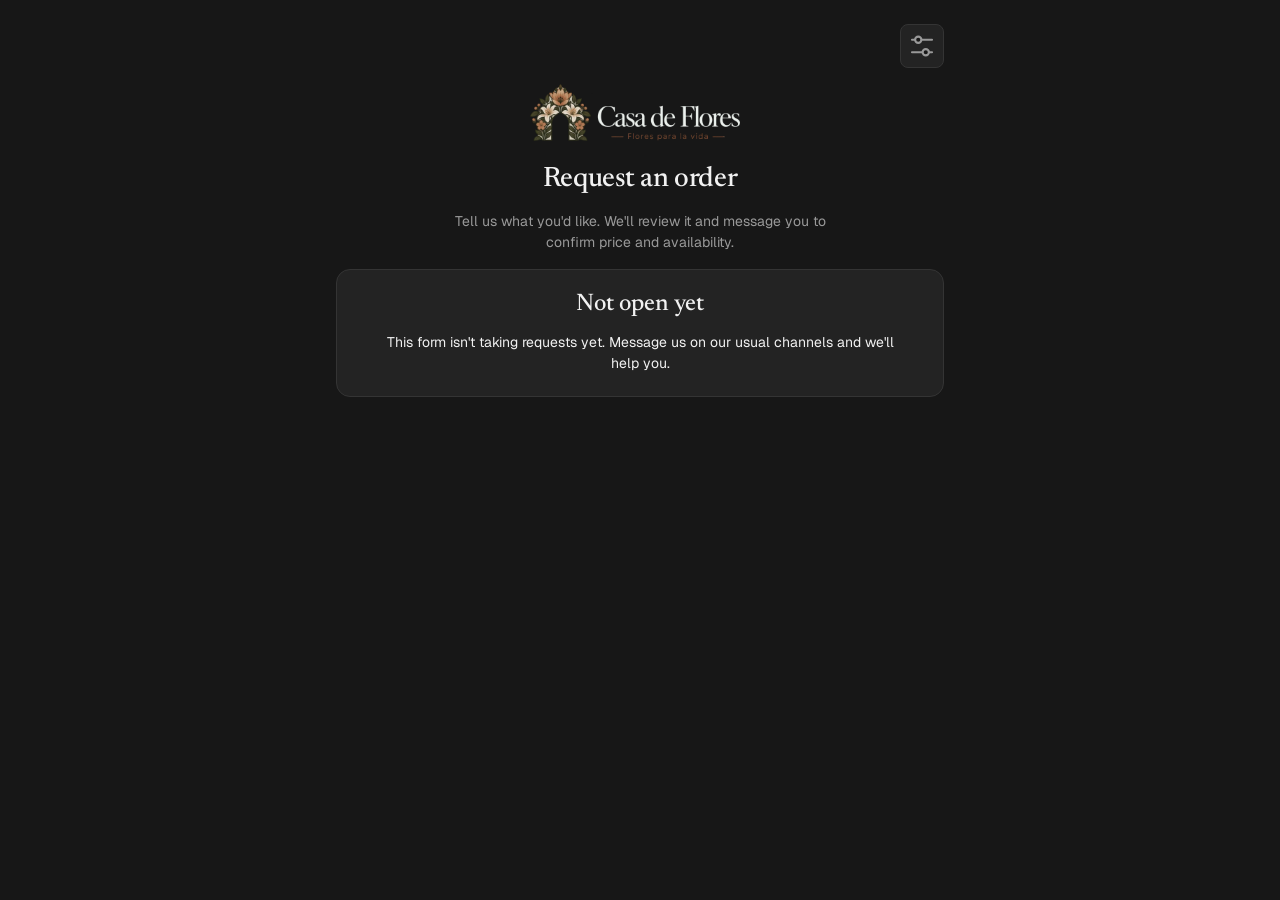
==== pedido.html @ f12b5da8 "Phase 2: public order form with map and photos (built, not published or linked) - pedido.html + js/p" ====
<!doctype html>
<html lang="en" data-default-lang="en" data-motion="full">
<head>
<meta charset="utf-8">
<meta name="viewport" content="width=device-width,initial-scale=1,viewport-fit=cover">
<title data-i18n="poTitle">Order request · Casa de Flores</title>
<meta name="robots" content="noindex">
<meta name="theme-color" content="#171717">
<link rel="preconnect" href="https://fonts.googleapis.com">
<link rel="preconnect" href="https://fonts.gstatic.com" crossorigin>
<link rel="stylesheet" href="https://fonts.googleapis.com/css2?family=Geist:wght@400;500;600&family=Newsreader:opsz,wght@6..72,500&display=swap">
<link rel="stylesheet" href="/styles.css">
<link rel="icon" type="image/png" href="/img/favicon.png">
<link rel="apple-touch-icon" href="/img/emblem.png">
</head>
<body class="tracking-page order-page">
<main class="tracking order-request">
  <div class="settings">
    <button class="iconbtn" type="button" data-settings aria-expanded="false" aria-haspopup="true" data-i18n-aria="settings" aria-label="Settings"><span class="svg-icon" aria-hidden="true"><svg viewBox="0 0 24 24" fill="none" stroke="currentColor" stroke-width="1.7" stroke-linecap="round"><path d="M4 7h16M4 17h16"/><circle cx="9" cy="7" r="2.5" fill="var(--bg)"/><circle cx="15" cy="17" r="2.5" fill="var(--bg)"/></svg></span></button>
    <div class="menu" role="dialog">
      <div class="mrow"><span data-i18n="language">Language</span><div class="seg lang"><button type="button" data-lang="es">ES</button><button type="button" data-lang="en">EN</button></div></div>
      <div class="mrow"><span data-i18n="textSize">Text size</span><div class="seg"><button type="button" data-size="" data-i18n="normal">Normal</button><button type="button" data-size="lg" data-i18n="large">Large</button></div></div>
      <div class="mrow"><span data-i18n="theme">Mode</span><div class="seg"><button type="button" data-theme-set="auto" data-i18n="auto">Auto</button><button type="button" data-theme-set="light" data-i18n="light">Light</button><button type="button" data-theme-set="dark" data-i18n="dark">Dark</button></div></div>
      <div class="mrow"><span data-i18n="motion">Animations</span><div class="seg"><button type="button" data-motion-set="full" data-i18n="motionFull">Full</button><button type="button" data-motion-set="reduced" data-i18n="motionReduced">Reduced</button></div></div>
    </div>
  </div>
  <div class="logo"><img class="on-light" src="/img/logo.webp" alt="Casa de Flores · Flores para la vida" width="900" height="243"><img class="on-dark" src="/img/logo-dark.webp" alt="Casa de Flores · Flores para la vida" width="900" height="243"></div>
  <h1 class="order-h1" data-i18n="poHeading">Request an order</h1>
  <p class="meta center-text" data-i18n="poSub">Tell us what you'd like. We'll review it and message you to confirm price and availability.</p>
  <div id="orderRoot"><p class="note center-text" data-i18n="poLoading">Loading the form…</p></div>
  <noscript><p class="note center-text">This form needs JavaScript. You can also message Casa de Flores directly.</p></noscript>
</main>
<script src="/config.js"></script>
<script src="/i18n.js"></script>
<script src="/js/location-picker.js"></script>
<script src="/js/public-order.js"></script>
</body>
</html>
---- styles.css ----
/* Pedidos · Casa de Flores — una sola hoja para el panel y la página de seguimiento.
   El diseño de la preview (localhost:4323) con lo que añadió la auditoría al final. */
/* Paleta del propietario (Dark Botanical). Única fuente de color: el resto del CSS usa los alias de abajo. */
:root {
  /* Superficies por elevación (escala del propietario) */
  --shopify: #238D61; --instagram: #B34283; --tiktok: #000000; --web: #5D5F66; /* colores de marca de los canales */
  /* Paleta neutra (27 oct): fondo #171717, barra lateral #1C1C1C, superficies #232323, hover #2D2D2D, bordes #343434 */
  --bg-base: #171717;   /* fondo principal */
  --bg-card: #232323;   /* tarjetas y paneles */
  --bg-appbar: #1C1C1C; /* barra lateral y cabecera móvil */
  --bg-menu: #262626;   /* menús */
  --bg-dialog: #262626; /* diálogos y editor */
  --bg-primary: var(--bg-base); --bg-secondary: #1C1C1C; --bg-card-hover: #2D2D2D; --bg-input: #1C1C1C;
  --border-default: #343434; --border-subtle: #282828;
  --text-primary: #F1F1F1; --text-secondary: #999999; --text-muted: #959595; /* tenue: 4,5:1 sobre superficie */
  --accent-primary: #F1F1F1; --accent-hover: #FFFFFF; --accent-background: #2D2D2D; --accent-text: #F1F1F1;
  /* Estados. -solid: el color exacto, para etiquetas y contadores rellenos; -on: texto sobre el relleno;
     el alias sin sufijo es la versión legible como texto/icono sobre el fondo.
     Completado, pendiente e incidencia vienen de la paleta; listo y en reparto se derivan en el mismo tono suave. */
  --state-all-solid: #D9D9D9; --state-all-on: #171717;
  --state-prep-solid: #E6B86A; --state-prep-on: #171717; --state-prep: #E6B86A;
  --state-ready-solid: #8DB7C9; --state-ready-on: #171717; --state-ready: #8DB7C9;
  --state-transit-solid: #A99FE6; --state-transit-on: #171717; --state-transit: #A99FE6;
  --state-done-solid: #65BD91; --state-done-on: #171717; --state-done: #65BD91;
  --state-fail-solid: #E07B7B; --state-fail-on: #1E0E0E; --state-fail: #E07B7B;
  --state-cancel-solid: #8F8F8F; --state-cancel-on: #171717; --state-cancel: #A6A6A6; /* cancelado: neutro, no es una incidencia */
  --state-prep-bg: color-mix(in srgb, #E6B86A 16%, #232323);
  --state-ready-bg: color-mix(in srgb, #8DB7C9 16%, #232323);
  --state-transit-bg: color-mix(in srgb, #A99FE6 16%, #232323);
  --state-done-bg: color-mix(in srgb, #65BD91 16%, #232323);
  --state-fail-bg: color-mix(in srgb, #E07B7B 16%, #232323);
  --state-cancel-bg: color-mix(in srgb, #8F8F8F 14%, #232323);
}
:root {
  --all-solid: var(--state-all-solid); --all-on: var(--state-all-on);
  --prep-solid: var(--state-prep-solid); --prep-on: var(--state-prep-on);
  --ready-solid: var(--state-ready-solid); --ready-on: var(--state-ready-on);
  --transit-solid: var(--state-transit-solid); --transit-on: var(--state-transit-on);
  --done-solid: var(--state-done-solid); --done-on: var(--state-done-on);
  --fail-solid: var(--state-fail-solid); --fail-on: var(--state-fail-on);
  --cancel-solid: var(--state-cancel-solid); --cancel-on: var(--state-cancel-on);
}

/* Alias que usa la interfaz (oscuro por defecto, como pedidos-cdf) */
:root {
  --bg: var(--bg-primary); --surface: var(--bg-card); --surface-hover: var(--bg-card-hover); --sunk: var(--bg-secondary); --input: var(--bg-input);
  --line: var(--border-default); --line-2: var(--border-default); --line-soft: var(--border-subtle);
  --fg: var(--text-primary); --muted: var(--text-secondary); --faint: var(--text-muted);
  --primary: var(--accent-primary); --primary-hover: var(--accent-hover); --on-primary: #171717; --primary-tint: var(--accent-background); --primary-text: var(--accent-primary); --primary-soft-text: var(--accent-text);
  --focus: #D4D4D4;
  --rail-bg: var(--bg-appbar);
  --prep: var(--state-prep); --prep-bg: var(--state-prep-bg);
  --ready: var(--state-ready); --ready-bg: var(--state-ready-bg);
  --transit: var(--state-transit); --transit-bg: var(--state-transit-bg);
  --done: var(--state-done); --done-bg: var(--state-done-bg);
  --fail: var(--state-fail); --fail-bg: var(--state-fail-bg);
  --cancel: var(--state-cancel); --cancel-bg: var(--state-cancel-bg);
  --step-done: var(--state-done);
  --shadow-pop: 0 12px 32px rgb(0 0 0 / .5), 0 1px 3px rgb(0 0 0 / .4);
  --r-ctl: 8px; --r-card: 12px; --r-lg: 14px;
  --dur-press: 140ms; --dur-fast: 240ms; --dur-base: 320ms; --dur-slow: 440ms;
  --ease-out: cubic-bezier(.25,.8,.35,1); --ease-soft: cubic-bezier(.45,0,.25,1); --ease-in: cubic-bezier(.4,0,1,1); --ease-std: cubic-bezier(.2,0,0,1);
  --serif: "Newsreader", Georgia, serif;
  --sans: "Geist", "Segoe UI", system-ui, sans-serif;
  color-scheme: dark;
}
/* Claro (preferencia del usuario): la misma paleta neutra sobre blanco */
:root[data-theme="light"] {
  --bg: #F7F7F6; --surface: #FFFFFF; --surface-hover: #F1F1F0; --sunk: #EFEFEE; --input: #FFFFFF; --rail-bg: #F0F0EF;
  --line: #E2E2E0; --line-2: #D6D6D4; --line-soft: #EBEBEA;
  --fg: #171717; --muted: #5C5C5C; --faint: #686868;
  --primary: #171717; --primary-hover: #000000; --on-primary: #FFFFFF; --primary-tint: #EBEBEA; --primary-text: #171717; --primary-soft-text: #262626; --focus: #171717;
  --prep: #8A5A14; --prep-bg: #F8EDD8; --ready: #2C6B4A; --ready-bg: #E1F0E7; --transit: #3B5E8C; --transit-bg: #E5EDF7;
  --done: #59625B; --done-bg: #ECEFEC; --fail: #A8433A; --fail-bg: #F9E4E1; --cancel: #626262; --cancel-bg: #EDEDEB; --cancel-solid: #6E6E6E; --cancel-on: #FFFFFF; --step-done: #2E7D57;
  --shadow-pop: 0 12px 32px rgb(0 0 0 / .12), 0 1px 3px rgb(0 0 0 / .06);
  color-scheme: light;
}
@media (prefers-color-scheme: light) {
  :root:not([data-theme]) {
    --bg: #F7F7F6; --surface: #FFFFFF; --surface-hover: #F1F1F0; --sunk: #EFEFEE; --input: #FFFFFF; --rail-bg: #F0F0EF;
    --line: #E2E2E0; --line-2: #D6D6D4; --line-soft: #EBEBEA;
    --fg: #171717; --muted: #5C5C5C; --faint: #686868;
    --primary: #171717; --primary-hover: #000000; --on-primary: #FFFFFF; --primary-tint: #EBEBEA; --primary-text: #171717; --primary-soft-text: #262626; --focus: #171717;
    --prep: #8A5A14; --prep-bg: #F8EDD8; --ready: #2C6B4A; --ready-bg: #E1F0E7; --transit: #3B5E8C; --transit-bg: #E5EDF7;
    --done: #59625B; --done-bg: #ECEFEC; --fail: #A8433A; --fail-bg: #F9E4E1; --cancel: #626262; --cancel-bg: #EDEDEB; --cancel-solid: #6E6E6E; --cancel-on: #FFFFFF; --step-done: #2E7D57;
    color-scheme: light;
  }
}
:root[data-size="lg"] { font-size: 18px; }

* { box-sizing: border-box; }
[hidden] { display: none !important; }
html { -webkit-text-size-adjust: 100%; }
body { margin: 0; background: var(--bg); color: var(--fg); font: 400 .875rem/1.5 var(--sans); -webkit-font-smoothing: antialiased; transition: background-color var(--dur-base), color var(--dur-base); }
button, input, select, textarea { font: inherit; color: inherit; }
button { cursor: pointer; }
img { display: block; max-width: 100%; }
.sr-only { position: absolute; width: 1px; height: 1px; overflow: hidden; clip: rect(0 0 0 0); white-space: nowrap; }
:focus-visible { outline: 3px solid var(--focus); outline-offset: 2px; border-radius: 6px; transition: outline-offset var(--dur-fast) var(--ease-out); }
.num { font-variant-numeric: tabular-nums; }
svg.i { width: 18px; height: 18px; flex: none; fill: none; stroke: currentColor; stroke-width: 1.7; stroke-linecap: round; stroke-linejoin: round; }

/* ---------- Barra de progreso superior ---------- */
.topbar-progress { position: fixed; left: 0; right: 0; top: 0; height: 2px; z-index: 90; overflow: hidden; opacity: 0; transition: opacity var(--dur-base); pointer-events: none; }
.topbar-progress.on { opacity: 1; }
.topbar-progress::before { content: ""; position: absolute; inset: 0; width: 40%; background: var(--primary); transform: translateX(-100%); }
/* Only loops while something is loading: an invisible infinite animation still costs frames and battery */
.topbar-progress.on::before { animation: indet 1.1s var(--ease-std) infinite; }
@keyframes indet { from { transform: translateX(-100%); } to { transform: translateX(260%); } }

/* ---------- Cabecera ---------- */
.app-header { position: sticky; top: 0px; z-index: 40; display: grid; grid-template-columns: 1fr auto 1fr; align-items: center; gap: 16px; height: 64px; padding: 0 24px; background: color-mix(in srgb, var(--bg) 88%, transparent); backdrop-filter: blur(10px); border-bottom: 1px solid var(--line); }
.brand { display: flex; align-items: center; gap: 12px; min-width: 0; }
.brand img { width: 38px; height: 38px; border-radius: 50%; }
.brand h1 { margin: 0; font: 500 1.45rem/1.1 var(--serif); letter-spacing: -.01em; }
.brand small { display: block; color: var(--muted); font-size: 0.75rem; }
.tabs { position: relative; display: flex; gap: 4px; height: 64px; }
.tabs button { position: relative; border: 0; background: none; padding: 0 16px; min-height: 44px; color: var(--muted); font-weight: 500; transition: color var(--dur-fast); }
.tabs button:hover { color: var(--fg); }
.tabs button[aria-selected="true"] { color: var(--primary-text); }
.tab-ink { position: absolute; bottom: -1px; left: 0; height: 2px; background: var(--primary); border-radius: 2px; transition: transform var(--dur-base) var(--ease-out), width var(--dur-base) var(--ease-out); }
.hright { display: flex; justify-content: flex-end; align-items: center; gap: 8px; }
.avatar { display: grid; place-items: center; width: 38px; height: 38px; border-radius: 50%; background: var(--primary); color: var(--on-primary); font-weight: 600; }

/* ---------- Botones ---------- */
.btn { position: relative; display: inline-flex; align-items: center; justify-content: center; gap: 8px; min-height: 44px; padding: 0 16px; border: 1px solid var(--line-2); border-radius: var(--r-ctl); background: var(--surface); font-weight: 500; white-space: nowrap; transition: background-color var(--dur-fast), border-color var(--dur-fast), color var(--dur-fast), transform var(--dur-press) var(--ease-std), box-shadow var(--dur-fast); -webkit-tap-highlight-color: transparent; user-select: none; }
.btn:hover { background: var(--sunk); }
.btn:active { transform: scale(.97); }
.btn.primary { background: var(--primary); border-color: var(--primary-text); color: var(--on-primary); }
.btn.primary:hover { background: var(--primary-hover); border-color: var(--primary-hover); }
.btn.ghost { border-color: transparent; background: transparent; }
.btn.ghost:hover { background: var(--sunk); }
.btn.danger { color: var(--fail); border-color: color-mix(in srgb, var(--fail) 35%, transparent); background: transparent; }
.btn.danger:hover { background: var(--fail-bg); }
.btn.block { width: 100%; min-height: 48px; }
.btn.icon { width: 44px; padding: 0; }
.btn[disabled] { opacity: .6; pointer-events: none; }
.btn .lbl, .btn .spin, .btn .ok { transition: opacity var(--dur-fast), transform var(--dur-fast) var(--ease-out); }
.btn .spin, .btn .ok { position: absolute; opacity: 0; transform: scale(.6); }
.btn.is-loading .lbl, .btn.is-done .lbl { opacity: 0; }
.btn.is-loading .spin { opacity: 1; transform: none; }
.btn.is-done .ok { opacity: 1; transform: none; }
.spin { width: 16px; height: 16px; border: 2px solid currentColor; border-right-color: transparent; border-radius: 50%; animation: rot .7s linear infinite; }
@keyframes rot { to { transform: rotate(360deg); } }

/* ---------- Campos ---------- */
.field { display: grid; gap: 6px; }
.field > span { font-size: 0.78125rem; font-weight: 550; color: var(--muted); }
.input, .field input, .field select, .field textarea { width: 100%; min-height: 44px; padding: 10px 12px; border: 1px solid var(--line-2); border-radius: var(--r-ctl); background: var(--surface); transition: border-color var(--dur-fast), box-shadow var(--dur-fast); }
.field textarea { min-height: 84px; resize: vertical; }
.input:focus, .field input:focus, .field select:focus, .field textarea:focus { outline: none; border-color: var(--primary-text); box-shadow: 0 0 0 3px color-mix(in srgb, var(--primary) 18%, transparent); }
.field.invalid input { border-color: var(--fail); animation: nudge 160ms var(--ease-std); }
@keyframes nudge { 25% { transform: translateX(-2px); } 75% { transform: translateX(2px); } }
.err { color: var(--fail); font-size: 0.8125rem; min-height: 0; }

/* ---------- Layout de vistas ---------- */
.view { animation: view-in var(--dur-slow) var(--ease-out) both; }
.view.leaving { animation: view-out calc(var(--dur-base) * .75) var(--ease-in) both; }
@keyframes view-in { from { opacity: 0; transform: translateY(8px); } }
@keyframes view-out { to { opacity: 0; transform: translateY(-4px); } }
.page { max-width: 1440px; margin: 0 auto; padding: 24px; }
.grid { display: grid; grid-template-columns: 320px minmax(0,1fr); gap: 24px; align-items: start; }
.panel { background: var(--surface); border: 1px solid var(--line); border-radius: var(--r-lg); padding: 20px; }
.sidebar { position: sticky; top: calc(0px + 24px); display: grid; gap: 18px; }

/* ---------- Calendario ---------- */
.cal-head { display: flex; align-items: center; justify-content: space-between; }
.cal-head h2 { margin: 0; font: 500 1.3rem var(--serif); }
.cal-wrap { overflow: hidden; }
.cal { display: grid; grid-template-columns: repeat(7,1fr); gap: 2px; text-align: center; }
.cal.slide-l { animation: cal-l var(--dur-base) var(--ease-out); }
.cal.slide-r { animation: cal-r var(--dur-base) var(--ease-out); }
@keyframes cal-l { from { opacity: 0; transform: translateX(12px); } }
@keyframes cal-r { from { opacity: 0; transform: translateX(-12px); } }
.cal .dow { font-size: 0.71875rem; color: var(--faint); padding: 6px 0; font-weight: 550; }
.cal button { position: relative; height: 42px; border: 0; border-radius: 50%; background: none; font-variant-numeric: tabular-nums; transition: background-color var(--dur-fast), color var(--dur-fast), transform var(--dur-press); }
.cal button:hover { background: var(--sunk); }
.cal button:active { transform: scale(.92); }
.cal button.out { color: var(--faint); }
.cal button.today { box-shadow: inset 0 0 0 1.5px var(--primary-text); color: var(--primary-text); }
.cal button.sel { background: var(--primary); color: var(--on-primary); }
.cal button .dot { position: absolute; left: 50%; bottom: 5px; width: 4px; height: 4px; margin-left: -2px; border-radius: 50%; background: currentColor; opacity: .55; }
.cal-foot { display: grid; grid-template-columns: auto 1fr; gap: 8px; }

/* ---------- Filtros ---------- */
.filters h3 { margin: 0 0 6px; font-size: 0.71875rem; letter-spacing: .08em; text-transform: uppercase; color: var(--faint); font-weight: 600; }
.filter { display: grid; grid-template-columns: 22px 1fr auto; align-items: center; gap: 10px; width: 100%; min-height: 44px; padding: 0 10px; border: 0; border-radius: var(--r-ctl); background: none; text-align: left; transition: background-color var(--dur-fast), color var(--dur-fast); }
.filter:hover { background: var(--sunk); }
.filter[aria-pressed="true"] { background: var(--primary-tint); color: var(--primary-text); font-weight: 550; }
.count { min-width: 26px; padding: 1px 8px; border-radius: 99px; font-size: 0.75rem; font-weight: 600; text-align: center; background: var(--sunk); color: var(--muted); transition: background-color var(--dur-base), color var(--dur-base); }
.count.bump { animation: bump var(--dur-base) var(--ease-out); }
@keyframes bump { 50% { transform: scale(1.18); } }

/* ---------- Toolbar y resumen ---------- */
.tools { display: grid; grid-template-columns: 1fr 220px; gap: 12px; }
.search { position: relative; display: block; }
.search svg { position: absolute; left: 14px; top: 50%; transform: translateY(-50%); color: var(--faint); }
.search input { padding-left: 42px; min-height: 50px; border-radius: 10px; }
.tools select { min-height: 50px; border-radius: 10px; }
.summary { display: grid; grid-template-columns: repeat(5,1fr); gap: 12px; margin-top: 16px; }
.stat { display: flex; justify-content: space-between; align-items: center; padding: 14px 16px; background: var(--surface); border: 1px solid var(--line); border-radius: var(--r-card); }
.stat small { display: block; color: var(--muted); font-size: 0.78125rem; }
.stat b { font-size: 1.6rem; font-weight: 600; letter-spacing: -.02em; font-variant-numeric: tabular-nums; display: inline-block; }
.stat b.tick { animation: tick var(--dur-base) var(--ease-out); }
@keyframes tick { from { opacity: 0; transform: translateY(6px); } }
.stat .ic { display: grid; place-items: center; width: 38px; height: 38px; border-radius: 50%; }
.day-head { display: flex; justify-content: space-between; align-items: end; gap: 16px; margin: 28px 0 16px; }
.day-head h2 { margin: 0; font: 500 2.1rem/1.1 var(--serif); letter-spacing: -.015em; }
.day-head p { margin: 4px 0 0; color: var(--muted); font-size: 0.8125rem; }

/* ---------- Segmentado con píldora deslizante ---------- */
.seg { position: relative; display: inline-flex; padding: 3px; border-radius: 10px; background: var(--sunk); }
.seg .pill { position: absolute; top: 3px; bottom: 3px; left: 0; border-radius: 8px; background: var(--surface); box-shadow: 0 1px 3px rgb(0 0 0 / .08); transition: transform var(--dur-base) var(--ease-out), width var(--dur-base) var(--ease-out); }
.seg button { position: relative; z-index: 1; display: inline-flex; gap: 6px; align-items: center; border: 0; background: none; min-height: 38px; padding: 0 14px; border-radius: 8px; color: var(--muted); font-weight: 500; transition: color var(--dur-fast); }
.seg button[aria-pressed="true"] { color: var(--fg); }

/* ---------- Línea temporal ---------- */
.list { position: relative; display: grid; gap: 14px; }
.entry { display: grid; grid-template-columns: 74px minmax(0,1fr); gap: 16px; }
.when { position: relative; padding-top: 18px; font-size: 0.8125rem; font-weight: 600; color: var(--muted); font-variant-numeric: tabular-nums; }
.when::before { content: ""; position: absolute; left: 0; top: 24px; width: 9px; height: 9px; border-radius: 50%; background: var(--c, var(--faint)); box-shadow: 0 0 0 4px color-mix(in srgb, var(--c, var(--faint)) 18%, transparent); transition: background-color var(--dur-base); }
.when span { padding-left: 18px; }
.list.timeline::before { content: ""; position: absolute; left: 4px; top: 28px; bottom: 28px; width: 1px; background: var(--line-2); }
.order { --c: var(--prep); --cb: var(--prep-bg); background: var(--surface); border: 1px solid var(--line); border-radius: var(--r-card); padding: 16px 18px; transition: border-color var(--dur-base), box-shadow var(--dur-base), opacity var(--dur-base); }
.order:hover { border-color: var(--line-2); }
.order.k-ready { --c: var(--ready); --cb: var(--ready-bg); }
.order.k-transit { --c: var(--transit); --cb: var(--transit-bg); }
.order.k-done { --c: var(--done); --cb: var(--done-bg); }
.order.k-fail { --c: var(--fail); --cb: var(--fail-bg); border-color: color-mix(in srgb, var(--fail) 30%, var(--line)); }
.order.k-done .o-top { opacity: .78; }
.o-top { display: grid; grid-template-columns: 64px minmax(0,1fr) auto; gap: 14px; align-items: start; transition: opacity var(--dur-base); }
.thumb { width: 64px; height: 72px; border-radius: 8px; overflow: hidden; background: var(--sunk); display: grid; place-items: center; border: 1px solid var(--line); }
.thumb img { width: 34px; height: 34px; opacity: .55; filter: grayscale(.3); }
.thumb.photo { background: linear-gradient(140deg, var(--g1), var(--g2)); }
.thumb.photo img { display: none; }
.o-meta { display: flex; flex-wrap: wrap; align-items: center; gap: 8px; font-size: 0.78125rem; color: var(--muted); }
.o-meta .no { font-weight: 650; color: var(--fg); font-size: 0.875rem; font-variant-numeric: tabular-nums; }
.chan { display: inline-flex; align-items: center; gap: 6px; padding: 2px 8px 2px 3px; border-radius: 99px; background: var(--sunk); color: var(--fg); font-weight: 550; font-size: 0.75rem; }
.chan i { display: grid; place-items: center; width: 18px; height: 18px; border-radius: 5px; background: var(--cc); }
.chan i img { width: 11px; height: 11px; filter: brightness(0) invert(1); }
.chan i svg { width: 12px; height: 12px; color: #fff; }
.o-name { margin: 4px 0 2px; font-size: 1.05rem; font-weight: 600; letter-spacing: -.01em; cursor: pointer; }
.o-name:hover { color: var(--primary-text); }
.o-sub { display: flex; flex-wrap: wrap; gap: 4px 14px; color: var(--muted); font-size: 0.8125rem; }
.o-sub span { display: inline-flex; gap: 5px; align-items: center; }
.o-sub svg.i { width: 14px; height: 14px; }
.o-card { margin-top: 6px; font: italic .875rem/1.4 var(--serif); color: var(--muted); }
.badge { display: inline-flex; align-items: center; gap: 6px; padding: 5px 10px 5px 8px; border-radius: 99px; background: var(--cb); color: var(--c); font-weight: 600; font-size: 0.78125rem; white-space: nowrap; transition: background-color var(--dur-base), color var(--dur-base); }
.badge svg.i { width: 15px; height: 15px; }
.badge-sel { position: relative; }
.badge-sel select { position: absolute; inset: 0; opacity: 0; cursor: pointer; }
.o-bottom { display: flex; justify-content: space-between; align-items: center; gap: 12px; margin-top: 14px; padding-top: 12px; border-top: 1px solid var(--line); }
.compact .o-bottom, .compact .o-card { display: none; }
.compact .thumb { width: 44px; height: 50px; }
.compact .o-top { grid-template-columns: 44px minmax(0,1fr) auto; }
.compact .order { padding: 10px 14px; }
.compact .when { padding-top: 12px; }
.compact .when::before { top: 18px; }

/* Progreso de 4 pasos */
.steps { display: flex; align-items: center; gap: 0; }
.step { display: inline-flex; align-items: center; gap: 6px; min-height: 36px; padding: 0 8px; border: 0; background: none; border-radius: 99px; color: var(--faint); font-size: 0.78125rem; font-weight: 500; transition: color var(--dur-base), background-color var(--dur-base); }
.step:hover:not([disabled]) { background: var(--sunk); }
.step .t { white-space: nowrap; }
.step .node { position: relative; width: 14px; height: 14px; border-radius: 50%; border: 1.5px solid currentColor; transition: background-color var(--dur-base), border-color var(--dur-base); }
.step.done { color: var(--c); }
.step.done .node { background: var(--c); border-color: var(--c); }
/* The tick is the same drawing as the app's icons, centred by its own geometry (a rotated half-pixel border never sat in the middle) */
.step.done .node::after { content: ""; position: absolute; inset: -1.5px; background: var(--surface); -webkit-mask: url("data:image/svg+xml,%3Csvg xmlns='http://www.w3.org/2000/svg' viewBox='0 0 24 24'%3E%3Cpath d='m6.5 12.5 3.5 3.5 7.5-8' fill='none' stroke='%23000' stroke-width='3' stroke-linecap='round' stroke-linejoin='round'/%3E%3C/svg%3E") center / 100% 100% no-repeat; mask: url("data:image/svg+xml,%3Csvg xmlns='http://www.w3.org/2000/svg' viewBox='0 0 24 24'%3E%3Cpath d='m6.5 12.5 3.5 3.5 7.5-8' fill='none' stroke='%23000' stroke-width='3' stroke-linecap='round' stroke-linejoin='round'/%3E%3C/svg%3E") center / 100% 100% no-repeat; }
.step.cur { color: var(--c); background: var(--cb); font-weight: 650; }
.step.cur .node { border-color: var(--c); box-shadow: 0 0 0 3px color-mix(in srgb, var(--c) 22%, transparent); }
/* Centre dot as a gradient, not a half-pixel inset box, so it never renders off-centre */
.step.cur .node::before { content: ""; position: absolute; inset: 0; border-radius: 50%; background: radial-gradient(circle at 50% 50%, var(--c) 0 2.75px, transparent 3.25px); }
.step.cur.pop .node { animation: node-pop var(--dur-slow) var(--ease-out); }
@keyframes node-pop { 0% { transform: scale(.5); } 60% { transform: scale(1.15); } }
.link { position: relative; width: 22px; height: 1.5px; background: var(--line-2); overflow: hidden; }
.link::after { content: ""; position: absolute; inset: 0; background: var(--c); transform: scaleX(0); transform-origin: left; transition: transform 300ms var(--ease-std); }
.link.on::after { transform: scaleX(1); }
.actions { display: flex; gap: 6px; }

/* Entrada / salida / resaltado de tarjetas */
.stagger > * { animation: item-in 380ms var(--ease-out) both; animation-delay: calc(min(var(--i, 0), 8) * 45ms); }
@keyframes item-in { from { opacity: 0; transform: translateY(6px); } }
.entry.is-new .order { animation: new-in 240ms var(--ease-out) both, glow 1.2s var(--ease-std) 240ms; }
@keyframes new-in { from { opacity: 0; transform: translateY(-8px); } }
@keyframes glow { from { border-color: var(--primary-text); box-shadow: 0 0 0 3px color-mix(in srgb, var(--primary) 16%, transparent); } }
.entry.is-removing { animation: item-out 180ms var(--ease-in) forwards; }
@keyframes item-out { to { opacity: 0; transform: scale(.98); } }
.flash { animation: flash 800ms var(--ease-std); border-radius: 4px; }
@keyframes flash { from { background: var(--primary-tint); } }
.order.saving { pointer-events: none; }
.order.saving .steps { opacity: .6; }

/* Skeleton */
.skel { position: relative; overflow: hidden; background: var(--sunk); border-radius: 6px; }
.skel::after { content: ""; position: absolute; inset: 0; transform: translateX(-100%); background: linear-gradient(90deg, transparent, color-mix(in srgb, var(--surface) 70%, transparent), transparent); animation: shimmer 1.4s linear infinite; }
@keyframes shimmer { to { transform: translateX(100%); } }
.skel-card { display: grid; grid-template-columns: 64px 1fr; gap: 14px; padding: 16px 18px; background: var(--surface); border: 1px solid var(--line); border-radius: var(--r-card); }
.skel-lines { display: grid; gap: 8px; align-content: start; }
.fade-in { animation: item-in var(--dur-base) var(--ease-out) both; }

.empty { display: grid; place-items: center; gap: 8px; padding: 48px 16px; border: 1.5px dashed var(--line-2); border-radius: var(--r-card); color: var(--muted); text-align: center; }
.empty img { width: 44px; opacity: .5; }

/* ---------- Menú de ajustes ---------- */
.settings { position: relative; }
.menu { position: absolute; right: 0; top: calc(100% + 8px); z-index: 50; width: 280px; padding: 8px; background: var(--surface); border: 1px solid var(--line); border-radius: var(--r-card); box-shadow: var(--shadow-pop); transform-origin: top right; opacity: 0; transform: scale(.96) translateY(-4px); visibility: hidden; transition: opacity 180ms var(--ease-out), transform 180ms var(--ease-out), visibility 0s 180ms; }
.menu.open { opacity: 1; transform: none; visibility: visible; transition: opacity 180ms var(--ease-out), transform 180ms var(--ease-out); }
.mrow { display: grid; gap: 6px; padding: 8px; }
.mrow > span { font-size: 0.75rem; color: var(--muted); font-weight: 550; }
.mrow .seg { width: 100%; }
.mrow .seg button { flex: 1; justify-content: center; }

/* ---------- Sheet y diálogos ---------- */
.veil { position: fixed; inset: 0; z-index: 70; background: rgb(10 10 12 / .45); animation: veil-in var(--dur-base) var(--ease-out) both; }
.veil.closing { animation: veil-out var(--dur-base) var(--ease-in) forwards; }
@keyframes veil-in { from { opacity: 0; } }
@keyframes veil-out { to { opacity: 0; } }
.sheet { position: fixed; z-index: 71; top: 0; right: 0; bottom: 0; width: min(640px, 100%); display: grid; grid-template-rows: auto 1fr auto; background: var(--surface); box-shadow: var(--shadow-pop); animation: sheet-in var(--dur-slow) var(--ease-out) both; }
.sheet.closing { animation: sheet-out var(--dur-base) var(--ease-in) forwards; }
@keyframes sheet-in { from { opacity: 0; transform: translateX(24px); } }
@keyframes sheet-out { to { opacity: 0; transform: translateX(24px); } }
.sheet-head, .sheet-foot { display: flex; align-items: center; gap: 10px; padding: 16px 20px; border-bottom: 1px solid var(--line); }
.sheet-foot { border-top: 1px solid var(--line); border-bottom: 0; }
.sheet-head h2 { margin: 0; font: 500 1.4rem var(--serif); }
.sheet-body { overflow-y: auto; padding: 4px 20px 24px; }
.sheet-body section { display: grid; gap: 12px; padding: 18px 0; border-bottom: 1px solid var(--line); }
.sheet-body section:last-child { border-bottom: 0; }
.sheet-body h3 { margin: 0; font-size: 0.8125rem; letter-spacing: .06em; text-transform: uppercase; color: var(--faint); font-weight: 600; }
.row2 { display: grid; grid-template-columns: 1fr 1fr; gap: 12px; }
.slot { display: flex; flex-wrap: wrap; align-items: center; gap: 6px; }
.slot select { width: auto; min-height: 44px; }
.upload { display: grid; place-items: center; gap: 6px; min-height: 96px; border: 1.5px dashed var(--line-2); border-radius: var(--r-card); color: var(--muted); font-size: 0.8125rem; transition: border-color var(--dur-fast), background-color var(--dur-fast); cursor: pointer; }
.upload:hover { border-color: var(--primary-text); background: var(--primary-tint); color: var(--primary-text); }
.hist { border: 1px solid var(--line); border-radius: var(--r-card); }
.hist summary { min-height: 44px; display: flex; align-items: center; padding: 0 14px; cursor: pointer; font-weight: 550; }
.hist .hrow { display: grid; grid-template-columns: auto 1fr auto; gap: 10px; padding: 10px 14px; border-top: 1px solid var(--line); font-size: 0.8125rem; }
.hist[open] .hrow { animation: item-in var(--dur-base) var(--ease-out) both; }
.dialog { position: fixed; z-index: 71; left: 50%; top: 50%; width: min(440px, calc(100% - 32px)); translate: -50% -50%; background: var(--surface); border-radius: var(--r-lg); box-shadow: var(--shadow-pop); animation: dlg-in var(--dur-base) var(--ease-out) both; }
.dialog.closing { animation: dlg-out 280ms var(--ease-in) forwards; }
@keyframes dlg-in { from { opacity: 0; transform: scale(.97); } }
@keyframes dlg-out { to { opacity: 0; transform: scale(.97); } }
.dialog .sheet-body { padding: 16px 20px; display: grid; gap: 12px; }

/* ---------- Toasts ---------- */
.toasts { position: fixed; z-index: 95; left: 50%; bottom: calc(20px + env(safe-area-inset-bottom)); translate: -50% 0; display: grid; gap: 8px; width: min(420px, calc(100% - 32px)); }
.toast { display: flex; align-items: center; gap: 10px; padding: 12px 14px 12px 16px; border-radius: 10px; background: #1C221E; color: #F1F0EA; border: 1px solid #292F2B; box-shadow: var(--shadow-pop); animation: toast-in 220ms var(--ease-out) both; }
.toast.out { animation: toast-out 290ms var(--ease-in) forwards; }
@keyframes toast-in { from { opacity: 0; transform: translateY(12px); } }
@keyframes toast-out { to { opacity: 0; transform: translateY(8px); } }
.toast .ti { display: grid; place-items: center; width: 24px; height: 24px; border-radius: 50%; background: var(--primary-tint); color: var(--primary-soft-text); flex: none; }
.toast.error .ti { background: #482D2B; color: #F0A59C; }
.toast.info .ti { background: #29384B; color: #A9C6EE; }
.toast .ti svg { width: 14px; height: 14px; }
.toast p { margin: 0; flex: 1; }
.toast button { border: 0; background: none; color: var(--primary-soft-text); font-weight: 600; min-height: 32px; padding: 0 6px; }

/* ---------- Login ---------- */
.login { min-height: calc(100vh - 106px); display: grid; place-items: center; padding: 24px; }
.login-inner { display: grid; grid-template-columns: 1fr 400px; gap: 56px; align-items: center; max-width: 980px; width: 100%; }
.story img { width: 84px; height: 84px; border-radius: 50%; }
.story h2 { margin: 24px 0 12px; font: 400 3rem/1.05 var(--serif); letter-spacing: -.02em; }
.story p { margin: 0 0 16px; color: var(--muted); font-size: 1.0rem; max-width: 34ch; }
.story span { display: inline-flex; gap: 6px; align-items: center; font-size: 0.8125rem; color: var(--muted); }
.login form { display: grid; gap: 14px; padding: 28px; background: var(--surface); border: 1px solid var(--line); border-radius: var(--r-lg); }
.login form .logo { width: 210px; margin-bottom: 4px; }
.login form h2 { margin: 0; font-size: 1.2rem; font-weight: 600; }
.login form p { margin: -8px 0 4px; color: var(--muted); }
.role-pick { display: grid; grid-template-columns: repeat(2,1fr); gap: 6px; }
.role-pick button { min-height: 44px; border: 1px solid var(--line-2); border-radius: var(--r-ctl); background: var(--surface); font-size: 0.8125rem; font-weight: 500; transition: border-color var(--dur-fast), background-color var(--dur-fast), color var(--dur-fast), transform var(--dur-press); }
.role-pick button:active { transform: scale(.97); }
.role-pick button[aria-pressed="true"] { border-color: var(--primary-text); background: var(--primary-tint); color: var(--primary-text); }

/* ---------- Agenda (florista / repartidor) ---------- */
.agenda { max-width: 860px; margin: 0 auto; padding: 24px 16px 48px; }
.agenda > h2 { margin: 0 0 4px; font: 500 2.2rem var(--serif); }
.agenda > p { margin: 0 0 8px; color: var(--muted); }
.sec-h { display: flex; align-items: center; gap: 8px; margin: 26px 0 12px; }
.sec-h h3 { margin: 0; font: 500 1.35rem var(--serif); }
.sec-h.late h3 { color: var(--fail); }
.work { --c: var(--prep); --cb: var(--prep-bg); display: grid; gap: 14px; padding: 18px; background: var(--surface); border: 1px solid var(--line); border-radius: var(--r-card); transition: opacity var(--dur-base), border-color var(--dur-base); }
.work.late { border-color: color-mix(in srgb, var(--fail) 35%, var(--line)); background: color-mix(in srgb, var(--fail-bg) 35%, var(--surface)); }
.work.k-ready { --c: var(--ready); --cb: var(--ready-bg); }
.work.k-transit { --c: var(--transit); --cb: var(--transit-bg); }
.work.k-done { --c: var(--done); --cb: var(--done-bg); opacity: .8; }
.work.k-fail { --c: var(--fail); --cb: var(--fail-bg); }
.w-top { display: grid; grid-template-columns: 76px 1fr; gap: 14px; }
.w-top .thumb { width: 76px; height: 84px; }
.msg { padding: 10px 12px; border-radius: 8px; background: var(--sunk); font: italic .875rem/1.45 var(--serif); }
.note { font-size: 0.8125rem; color: var(--muted); }
.note b { color: var(--fg); font-weight: 600; }
.w-actions { display: grid; gap: 8px; }
.w-contact { display: grid; grid-template-columns: repeat(3,1fr); gap: 8px; }
.w-contact .btn { min-height: 48px; font-size: 0.8125rem; }
.list-work { display: grid; gap: 12px; }

/* ---------- Equipo ---------- */
.team-list { background: var(--surface); border: 1px solid var(--line); border-radius: var(--r-card); overflow: hidden; }
.member { display: grid; grid-template-columns: 40px 1fr auto auto; gap: 14px; align-items: center; min-height: 64px; padding: 10px 16px; border-top: 1px solid var(--line); }
.member:first-child { border-top: 0; }
.member .avatar { width: 36px; height: 36px; font-size: 0.875rem; background: var(--sunk); color: var(--fg); }
.member small { display: block; color: var(--muted); }
.role-tag { padding: 3px 10px; border-radius: 99px; font-size: 0.75rem; font-weight: 600; }
.role-admin { background: var(--primary-tint); color: var(--primary-text); }
.role-vendor { background: var(--prep-bg); color: var(--prep); }
.role-carrier { background: var(--transit-bg); color: var(--transit); }
.confirm-inline { display: flex; gap: 6px; animation: item-in var(--dur-base) var(--ease-out) both; }

/* ---------- Seguimiento público ---------- */
.track { max-width: 520px; margin: 0 auto; padding: 24px 16px 48px; display: grid; gap: 14px; }
.track .logo { width: 220px; margin: 8px auto 0; }
.track > p { margin: 0; text-align: center; color: var(--muted); }
.tcard { display: grid; gap: 16px; padding: 22px; background: var(--surface); border: 1px solid var(--line); border-radius: 14px; }
.tcard h2 { margin: 0; font: 500 1.6rem var(--serif); }
.tphoto { aspect-ratio: 4/3; border-radius: 12px; background: linear-gradient(140deg, #e9c9d2, #c58aa0 55%, #7d3954); display: grid; place-items: center; }
.tphoto img { width: 72px; opacity: .55; filter: brightness(0) invert(1); }
.vt { display: grid; gap: 0; }
.vstep { display: grid; grid-template-columns: 28px 1fr; gap: 12px; position: relative; padding-bottom: 18px; color: var(--faint); }
.vstep:last-child { padding-bottom: 0; }
.vstep::before { content: ""; position: absolute; left: 13px; top: 26px; bottom: 0; width: 2px; background: var(--line-2); }
.vstep:last-child::before { display: none; }
.vstep.done::before { background: var(--primary); }
.vstep .n { width: 28px; height: 28px; border-radius: 50%; border: 2px solid var(--line-2); background: var(--surface); display: grid; place-items: center; z-index: 1; transition: all var(--dur-base); }
.vstep.done .n, .vstep.cur .n { border-color: var(--primary-text); background: var(--primary); color: var(--on-primary); }
.vstep.cur .n { box-shadow: 0 0 0 6px color-mix(in srgb, var(--primary) 16%, transparent); }
.vstep.done, .vstep.cur { color: var(--fg); }
.vstep b { display: block; font-weight: 600; }
.vstep small { color: var(--muted); }
.vstep .n svg { width: 14px; height: 14px; }

/* ---------- Responsive ---------- */
@media (max-width: 1100px) {
  .grid { grid-template-columns: 290px minmax(0,1fr); }
  .summary { grid-template-columns: repeat(3,1fr); }
  .o-bottom { flex-wrap: wrap; }
}
@media (max-width: 860px) {
  .app-header { top: 0; grid-template-columns: 1fr auto; height: auto; padding: 10px 16px; row-gap: 0; }
  .no-tabs { display: none; }
  .tabs { grid-column: 1 / -1; order: 3; height: 46px; }
  .tabs button { flex: 1; }
  .page { padding: 16px; }
  .grid { grid-template-columns: 1fr; }
  .sidebar { position: static; }
  .summary { grid-template-columns: none; grid-auto-flow: column; grid-auto-columns: 142px; overflow-x: auto; scroll-snap-type: x mandatory; padding-bottom: 4px; }
  .stat { scroll-snap-align: start; }
  .login-inner { grid-template-columns: 1fr; gap: 28px; }
  .story h2 { font-size: 2.2rem; }
}
@media (max-width: 560px) {
  .tools { grid-template-columns: 1fr 124px; }
  .entry { grid-template-columns: 46px minmax(0,1fr); gap: 10px; }
  .when { font-size: 0.75rem; }
  .when span { padding-left: 14px; }
  .o-top { grid-template-columns: 48px minmax(0,1fr); }
  .o-top > .badge-sel { grid-column: 1 / -1; justify-self: start; }
  .thumb { width: 48px; height: 58px; }
  .steps .step span.t { display: none; }
  .step.cur span.t { display: inline; }
  .link { width: 12px; }
  .day-head h2 { font-size: 1.5rem; }
  .row2 { grid-template-columns: 1fr; }
  .member { grid-template-columns: 36px 1fr auto; }
  .member .role-tag { grid-column: 2; justify-self: start; }
  .brand small, .avatar.hdr { display: none; }
}

/* ---------- Movimiento reducido ---------- */
@media (prefers-reduced-motion: reduce) { :root:not([data-motion="full"]) { --rm: 1; } }
:root[data-motion="reduced"] { --rm: 1; }
@media (prefers-reduced-motion: reduce) {
  :root:not([data-motion="full"]) *, :root:not([data-motion="full"]) *::before, :root:not([data-motion="full"]) *::after { animation-duration: .01ms !important; animation-iteration-count: 1 !important; animation-delay: 0ms !important; transition-duration: .01ms !important; }
  :root:not([data-motion="full"]) .skel::after { display: none; }
}
:root[data-motion="reduced"] *, :root[data-motion="reduced"] *::before, :root[data-motion="reduced"] *::after { animation-duration: .01ms !important; animation-iteration-count: 1 !important; animation-delay: 0ms !important; transition-duration: .01ms !important; }
:root[data-motion="reduced"] .skel::after { display: none; }

/* Seguimiento: iconos originales por paso; intento fallido en ámbar (como en pedidos-cdf) */
ol.vt { list-style: none; margin: 0; padding: 0; }
.vstep .n svg { width: 15px; height: 15px; fill: none; stroke: currentColor; stroke-width: 1.6; stroke-linecap: round; stroke-linejoin: round; }
.vstep small { display: block; }
.vstep.fail { color: var(--fg); }
.vstep.fail .n { border-color: var(--prep); background: var(--prep-bg); color: var(--prep); box-shadow: 0 0 0 6px color-mix(in srgb, var(--prep) 14%, transparent); }

.stat small.help { font-size: 0.75rem; color: var(--faint); }

/* Seguimiento: microanimaciones de los iconos originales, solo en el paso actual */
.vstep .n svg { transform-box: fill-box; }
.vstep.cur .n, .vstep.fail .n { animation: node-pop var(--dur-slow) var(--ease-out) both; }
.vstep.cur[data-s="prep"] .n svg { transform-origin: 30% 50%; animation: snip 2.4s var(--ease-std) infinite; }
.vstep.cur[data-s="ready"] .n svg { transform-origin: 50% 100%; animation: sway 3s ease-in-out infinite; }
.vstep.cur[data-s="transit"] .n svg { animation: drive 1.8s ease-in-out infinite; }
.vstep.cur[data-s="done"] .n svg { animation: beat 2.4s var(--ease-out) infinite; }
.vstep.fail .n svg { animation: blink 2.4s ease-in-out infinite; }
@keyframes snip { 0%, 60%, 100% { transform: rotate(0); } 70% { transform: rotate(-10deg); } 80% { transform: rotate(6deg); } 90% { transform: rotate(-4deg); } }
@keyframes sway { 0%, 100% { transform: rotate(-5deg); } 50% { transform: rotate(5deg); } }
@keyframes drive { 0%, 100% { transform: translate(-1.5px, 0); } 25% { transform: translate(0, -0.8px); } 50% { transform: translate(1.5px, 0); } 75% { transform: translate(0, -0.6px); } }
@keyframes beat { 0%, 50%, 100% { transform: scale(1); } 15% { transform: scale(1.18); } 30% { transform: scale(.96); } }
@keyframes blink { 0%, 100% { opacity: 1; } 50% { opacity: .55; } }
.vstep.done .n { transition: background-color var(--dur-base), border-color var(--dur-base); }
.vstep.done::before { transform-origin: top; animation: grow 400ms var(--ease-std) both; }
@keyframes grow { from { transform: scaleY(0); } }

/* Editor: obligatorio, casilla "misma persona" y plegado animado de "Para quién" */
.req { color: var(--fail); font-weight: 600; }
.check { display: flex; align-items: center; gap: 12px; min-height: 44px; padding: 8px 12px; border: 1px solid var(--line-2); border-radius: var(--r-ctl); cursor: pointer; transition: border-color var(--dur-fast), background-color var(--dur-fast); }
.check:hover { background: var(--sunk); }
.check input { position: absolute; opacity: 0; width: 1px; height: 1px; }
.check .box { display: grid; place-items: center; width: 22px; height: 22px; flex: none; border: 1.5px solid var(--line-2); border-radius: 6px; color: var(--on-primary); transition: background-color var(--dur-fast), border-color var(--dur-fast); }
.check .box svg { width: 14px; height: 14px; transform: scale(0); transition: transform var(--dur-base) var(--ease-out); }
.check input:checked + .box { background: var(--primary); border-color: var(--primary-text); }
.check input:checked + .box svg { transform: none; }
.check input:focus-visible + .box { outline: 3px solid var(--focus); outline-offset: 2px; }
.check:has(input:checked) { border-color: var(--primary-text); background: var(--primary-tint); }
.collapse { display: grid; overflow: hidden; max-height: 160px; opacity: 1; transition: max-height var(--dur-slow) var(--ease-out), opacity var(--dur-base) var(--ease-out), margin var(--dur-slow) var(--ease-out); }
.collapse.is-collapsed { max-height: 0; opacity: 0; margin-top: -12px; pointer-events: none; }
.collapse.no-anim { transition: none; }
.details-body { display: grid; gap: 12px; padding: 4px 14px 14px; }
.link-out { color: var(--primary-text); text-decoration: none; justify-self: start; }
.link-out:hover { text-decoration: underline; }
.field.invalid input, .field.invalid select, .field.invalid textarea { border-color: var(--fail); }
.field.invalid { animation: nudge 160ms var(--ease-std); }

/* Intentos fallidos (como pedidos-cdf): etiqueta en la tarjeta y aviso en el día del intento */
.tag { display: inline-flex; align-items: center; gap: 6px; margin: 4px 0 2px; padding: 3px 10px 3px 8px; border-radius: 99px; font-size: 0.78125rem; font-weight: 600; width: fit-content; }
.tag svg.i { width: 14px; height: 14px; }
.tag.fail { background: var(--fail-bg); color: var(--fail); }
.missed-banner { display: grid; grid-template-columns: auto 1fr; gap: 12px; padding: 14px 16px; border: 1px solid color-mix(in srgb, var(--fail) 35%, var(--line)); border-radius: var(--r-card); background: color-mix(in srgb, var(--fail-bg) 60%, var(--surface)); color: var(--fg); }
.missed-banner > span svg.i { color: var(--fail); margin-top: 2px; }
.missed-banner b { display: block; margin-bottom: 4px; }
.missed-row { display: block; width: 100%; min-height: 40px; padding: 6px 8px; margin: 0 -8px; border: 0; border-radius: 6px; background: none; text-align: left; font-variant-numeric: tabular-nums; transition: background-color var(--dur-fast); }
.missed-row:hover { background: color-mix(in srgb, var(--fail) 12%, transparent); }
.missed-row small { color: var(--muted); }

/* =====================================================================
   Dark Botanical: reducción de ruido (sobre la base anterior)
   ===================================================================== */
body { background: var(--bg); }
.btn { background: var(--surface); border-color: var(--line); }
.btn:hover { background: var(--surface-hover); }
.btn.primary { background: var(--primary); border-color: var(--primary); color: var(--on-primary); }
.btn.primary:hover { background: var(--primary-hover); border-color: var(--primary-hover); }
.btn.ghost { background: transparent; border-color: transparent; }
.btn.ghost:hover { background: var(--surface-hover); }
.btn.danger { background: transparent; }
.btn.danger:hover { background: var(--fail-bg); }
.btn .lbl { display: inline-flex; gap: 8px; align-items: center; }
.input, .field input, .field select, .field textarea { background: var(--input); border-color: var(--line); }
.app-header { background: color-mix(in srgb, var(--bg) 92%, transparent); border-bottom-color: var(--line-soft); }
.panel, .stat, .order, .work, .team-list, .tcard, .skel-card, .sheet, .dialog, .menu { background: var(--surface); border-color: var(--line); }
.order:hover, .work:hover { border-color: color-mix(in srgb, var(--line) 60%, var(--faint)); }
.avatar { background: var(--primary-tint); color: var(--primary-soft-text); }
.seg { background: var(--sunk); }
.seg .pill { background: var(--surface-hover); box-shadow: none; border: 1px solid var(--line); }

/* Navegación y calendario en salvia */
.tabs button { display: inline-flex; align-items: center; gap: 8px; }
.tabs button[aria-selected="true"] { color: var(--primary-text); }
.tab-ink { background: var(--primary); }
.cal button.sel { background: var(--primary); color: var(--on-primary); }
.cal button.today:not(.sel) { box-shadow: inset 0 0 0 1.5px var(--primary); color: var(--fg); }
.cal button:hover:not(.sel) { background: var(--surface-hover); }
.cal .dow.sun { color: var(--faint); }
.cal button .dots { position: absolute; left: 50%; bottom: 4px; display: flex; gap: 2px; transform: translateX(-50%); }
.cal button .dots i { width: 4px; height: 4px; border-radius: 50%; background: currentColor; opacity: .55; }

/* Filtros: seleccionado en verde salvia tenue */
.filter { color: var(--muted); }
.filter:hover { background: var(--surface-hover); color: var(--fg); }
.filter[aria-pressed="true"] { background: var(--primary-tint); color: var(--primary-soft-text); }
.filter .count { min-width: 24px; }

/* Resumen: tarjetas neutras, número blanco, icono pequeño en su color */
.stat .ic { width: 32px; height: 32px; background: var(--sunk) !important; }
.stat .ic svg.i { width: 17px; height: 17px; }
.stat b { color: var(--fg); }

/* Tarjetas de pedido: el estado solo en su etiqueta y en el paso actual */
.order.k-fail { border-color: var(--line); }
.order.k-done .o-top { opacity: .72; }
.when::before { background: var(--faint); box-shadow: none; width: 7px; height: 7px; left: 1px; }
.when span { display: grid; gap: 1px; }
.when b { color: var(--fg); font-weight: 600; }
.when small { color: var(--faint); font-weight: 500; font-size: 0.75rem; }
.list.timeline::before { background: var(--line-soft); }
.o-main { min-width: 0; }
.thumb-btn { padding: 0; border: 0; background: none; border-radius: 8px; }
.o-name { display: block; padding: 0; border: 0; background: none; text-align: left; color: var(--fg); font: 600 1.05rem/1.3 var(--sans); }
.o-name:hover { color: var(--primary-text); }
.o-vendor { display: inline-flex; align-items: center; gap: 6px; color: var(--muted); font-size: 0.8125rem; }
.o-vendor svg.i { width: 14px; height: 14px; color: var(--faint); }
.o-sub { color: var(--muted); }
.o-sub svg.i { color: var(--faint); }
.o-addr { display: inline-flex; gap: 5px; align-items: center; color: var(--muted); text-decoration: none; }
.o-addr:hover { color: var(--fg); text-decoration: underline; }
.o-card { display: flex; gap: 6px; align-items: flex-start; font-style: italic; color: var(--faint); }
.o-card svg.i { width: 14px; height: 14px; margin-top: 3px; flex: none; }
.o-meta { color: var(--faint); }
.o-meta .no { color: var(--muted); }
.o-bottom { border-top-color: var(--line-soft); }

/* Canal: etiqueta secundaria y neutra (no compite con el estado) */
.chan { background: transparent; border: 1px solid var(--line-soft); color: var(--muted); font-weight: 500; padding: 1px 8px 1px 4px; }
.chan i { background: var(--sunk); width: 16px; height: 16px; border-radius: 4px; }
.chan i img { width: 10px; height: 10px; filter: brightness(0) invert(.75); }
:root[data-theme="light"] .chan i img { filter: brightness(0) invert(.35); }
.chan i svg { color: var(--muted); }

/* Progreso: inactivos gris tenue, completados verde suave, actual con el color de su estado */
.step { color: var(--faint); }
.step.done { color: var(--muted); }
.step.done .node { background: var(--step-done); border-color: var(--step-done); }
.step.done .node::after { background: var(--on-primary); }
.step.cur { background: transparent; color: var(--c); }
.link { background: var(--line); }
.link::after { background: var(--step-done); }

/* Agenda */
.work.late { border-color: var(--line); background: var(--surface); box-shadow: inset 3px 0 0 -1px var(--fail); }
.work.k-done { opacity: .72; }
.w-top { cursor: pointer; border-radius: 8px; }
.w-top:focus-visible { outline-offset: 4px; }
.thumb.lg { width: 76px; height: 84px; }
.thumb img.real { width: 100%; height: 100%; object-fit: cover; opacity: 1; filter: none; }
.thumb.photo img:not(.real) { display: none; }
.work .msg { display: flex; gap: 6px; align-items: flex-start; font-size: 0.875rem; background: var(--sunk); }
.work .msg svg.i { width: 14px; height: 14px; margin-top: 3px; color: var(--faint); flex: none; }
.ready-note { display: flex; gap: 6px; align-items: center; color: var(--ready); font-weight: 600; }
.w-contact { grid-template-columns: repeat(auto-fit, minmax(0, 1fr)); }
.w-contact a.btn { text-decoration: none; color: var(--fg); }
.agenda > h2 { margin: 0 0 4px; font: 500 2.2rem var(--serif); }
.agenda > p { margin: 0 0 8px; color: var(--muted); }
.agenda-body .empty { margin-top: 24px; }

/* Calendario plegable en móvil ("Cambiar fecha") */
.tools { grid-template-columns: 1fr 220px auto; align-items: center; }
.tools > .btn[hidden] { display: none; }
.cal-toggle { display: none; }
.cal-body { display: grid; gap: 18px; }
@media (max-width: 860px) {
  .cal-toggle { display: inline-flex; width: 100%; }
  .cal-body { grid-template-rows: 0fr; overflow: hidden; opacity: 0; gap: 0; transition: grid-template-rows var(--dur-slow) var(--ease-out), opacity var(--dur-base); }
  .cal-body > * { min-height: 0; overflow: hidden; }
  .cal-body.expanded { grid-template-rows: 1fr 1fr; gap: 10px; opacity: 1; }
  .sidebar { gap: 10px; }
  .tools { grid-template-columns: 1fr 124px; }
  .tools > .btn { grid-column: 1 / -1; }
}

/* Editor y fichas */
.slot-pick { display: grid; grid-template-columns: 1fr auto 1fr; align-items: center; gap: 8px; }
.slot-pick select { width: 100%; min-height: 44px; }
.slot-arrow { color: var(--faint); }
.when-row { align-items: start; }
.drop { display: grid; gap: 10px; justify-items: center; padding: 14px; border: 1.5px dashed var(--line); border-radius: var(--r-card); text-align: center; transition: border-color var(--dur-fast), background-color var(--dur-fast); }
.drop.over { border-color: var(--primary); background: var(--primary-tint); }
.drop-actions { display: flex; gap: 8px; flex-wrap: wrap; justify-content: center; }
.pic { width: 100%; max-height: 320px; aspect-ratio: 4 / 3; border-radius: 10px; overflow: hidden; display: grid; place-items: center; background: var(--sunk); }
.pic > img:not(.mark) { width: 100%; height: 100%; object-fit: cover; }
.pic .mark { width: 56px; opacity: .45; }
.link-row { display: grid; grid-template-columns: 1fr auto auto; gap: 8px; }
.link-row a.btn { text-decoration: none; color: var(--fg); }
.notify-row { display: flex; gap: 8px; flex-wrap: wrap; }
.link-out { color: var(--primary-text); }
dl.ro { display: grid; grid-template-columns: minmax(110px, 34%) 1fr; gap: 10px 14px; margin: 0; }
dl.ro dt { color: var(--faint); font-size: 0.8125rem; }
dl.ro dd { margin: 0; min-width: 0; }
dl.ro .pic { max-width: 260px; }
.hist { border-color: var(--line); }
.hist-list .hrow { display: block; padding: 0; border-top: 1px solid var(--line-soft); }
.hist-list .hrow summary { display: grid; grid-template-columns: auto 1fr auto; gap: 10px; padding: 10px 14px; font-weight: 400; font-size: 0.8125rem; min-height: 44px; align-items: center; }
.hist-list .hrow summary b { font-weight: 600; }
.hstate { color: var(--ready); font-weight: 600; }
.hrow.bad .hstate { color: var(--fail); }
.hmsg { margin: 0 14px 12px; padding: 12px; border-radius: 8px; background: var(--sunk); font-size: 0.8125rem; }
.missed-banner { background: var(--surface); border-color: color-mix(in srgb, var(--fail) 40%, var(--line)); }

/* Logos claro/oscuro y seguimiento */
.on-dark { display: none; }
:root:not([data-theme="light"]) .on-light { display: none; }
:root:not([data-theme="light"]) .on-dark { display: block; }
@media (prefers-color-scheme: light) { :root:not([data-theme]) .on-light { display: block; } :root:not([data-theme]) .on-dark { display: none; } }
.login form .logo, .track .logo { width: 210px; }
.track .logo { margin: 8px auto 0; }
.tnote { font-style: normal; font-family: var(--sans); font-size: 0.875rem; }
.vstep.done .n, .vstep.cur .n { background: var(--primary); border-color: var(--primary); color: var(--on-primary); }
.vstep.done::before { background: var(--step-done); }
@media (max-width: 560px) {
  dl.ro { grid-template-columns: 1fr; gap: 2px; }
  dl.ro dd { margin-bottom: 10px; }
  .link-row { grid-template-columns: 1fr auto; }
  .link-row .input { grid-column: 1 / -1; }
}

/* Evita que el contenido ancho (resumen deslizable) ensanche la columna en móvil */
.grid > * { min-width: 0; }

/* Selector de canal en la cabecera del editor: gris sin marcar, en su color al marcarlo */
.chan-pick { display: flex; gap: 6px; }
.chan-opt { display: grid; place-items: center; width: 40px; height: 40px; padding: 0; border: 1px solid var(--line); border-radius: 10px; background: var(--sunk); color: var(--faint); transition: background-color var(--dur-fast), border-color var(--dur-fast), transform var(--dur-press) var(--ease-std), box-shadow var(--dur-fast); }
.chan-opt img { width: 18px; height: 18px; filter: brightness(0) invert(.45); transition: filter var(--dur-fast); }
.chan-opt svg.i { width: 19px; height: 19px; }
.chan-opt:hover { border-color: var(--faint); }
.chan-opt:active { transform: scale(.94); }
.chan-opt[aria-pressed="true"] { background: var(--cc); border-color: var(--cc); color: #fff; box-shadow: 0 0 0 3px color-mix(in srgb, var(--cc) 30%, transparent); }
.chan-opt[aria-pressed="true"] img { filter: brightness(0) invert(1); }
.chan-opt[aria-pressed="true"]:has(svg) { background: var(--primary); border-color: var(--primary); color: var(--on-primary); box-shadow: 0 0 0 3px color-mix(in srgb, var(--primary) 30%, transparent); }
:root[data-theme="light"] .chan-opt img { filter: brightness(0) invert(.55); }
:root[data-theme="light"] .chan-opt[aria-pressed="true"] img { filter: brightness(0) invert(1); }
.chan-opt[aria-pressed="true"] img { animation: chan-pop var(--dur-base) var(--ease-out); }
@keyframes chan-pop { 50% { transform: scale(1.15); } }
@media (max-width: 560px) { .chan-opt { width: 36px; height: 36px; } .sheet-head { gap: 8px; } }

/* Aviso de canal sin marcar (no bloquea el guardado) */
.chan-warn { display: flex; align-items: flex-start; gap: 8px; margin-top: 14px; padding: 10px 12px; max-height: 120px; border-radius: 10px; background: var(--sunk); border: 1px solid var(--line-soft); color: var(--muted); font-size: 0.8125rem; }
.chan-warn svg.i { width: 16px; height: 16px; margin-top: 1px; flex: none; color: var(--fail); }
.chan-warn.is-collapsed { margin-top: 0; padding-top: 0; padding-bottom: 0; border-width: 0; }

/* El panel recibe el foco al abrirse; sin contorno propio (los controles internos sí lo muestran) */
.sheet:focus, .dialog:focus { outline: none; }

/* =====================================================================
   Superficies por elevación + colores de estado del propietario
   ===================================================================== */
/* Etiqueta de estado: el color exacto como relleno */
.badge { border: 0; }
.badge.s-prep { background: var(--prep-solid); color: var(--prep-on); }
.badge.s-ready { background: var(--ready-solid); color: var(--ready-on); }
.badge.s-transit { background: var(--transit-solid); color: var(--transit-on); }
.badge.s-done { background: var(--done-solid); color: var(--done-on); }
.badge.s-fail { background: var(--fail-solid); color: var(--fail-on); }
.count { font-variant-numeric: tabular-nums; }

/* Oscuro: cada capa en su nivel de elevación */
:root[data-theme="dark"] .app-header { background: var(--bg-appbar); border-bottom-color: var(--border-subtle); }
:root[data-theme="dark"] .menu { background: var(--bg-menu); border-color: #343434; --surface-hover: #303030; }
:root[data-theme="dark"] .menu .seg { background: #1C1C1C; }
:root[data-theme="dark"] .sheet,
:root[data-theme="dark"] .dialog {
  background: var(--bg-dialog);
  --surface: var(--bg-dialog); --surface-hover: #303030; --sunk: #1C1C1C; --input: #1C1C1C;
  --line: #383838; --line-2: #3D3D3D; --line-soft: #303030; --faint: #9A9A9A; --muted: #B0B0B0; /* legibles sobre #262626 */
}
:root[data-theme="dark"] .sheet .btn:not(.primary):not(.danger):not(.danger-solid):not(.ghost),
:root[data-theme="dark"] .dialog .btn:not(.primary):not(.danger):not(.danger-solid):not(.ghost) { background: #2D2D2D; border-color: #3D3D3D; }
:root[data-theme="dark"] .toast { background: var(--bg-menu); border-color: #343434; }
@media (prefers-color-scheme: dark) {
:root:not([data-theme]) .app-header { background: var(--bg-appbar); border-bottom-color: var(--border-subtle); }
:root:not([data-theme]) .menu { background: var(--bg-menu); border-color: #343434; --surface-hover: #303030; }
:root:not([data-theme]) .menu .seg { background: #1C1C1C; }
:root:not([data-theme]) .sheet,
:root:not([data-theme]) .dialog {
  background: var(--bg-dialog);
  --surface: var(--bg-dialog); --surface-hover: #303030; --sunk: #1C1C1C; --input: #1C1C1C;
  --line: #383838; --line-2: #3D3D3D; --line-soft: #303030; --faint: #9A9A9A; --muted: #B0B0B0; /* legibles sobre #262626 */
}
:root:not([data-theme]) .sheet .btn:not(.primary):not(.danger):not(.danger-solid):not(.ghost),
:root:not([data-theme]) .dialog .btn:not(.primary):not(.danger):not(.danger-solid):not(.ghost) { background: #2D2D2D; border-color: #3D3D3D; }
:root:not([data-theme]) .toast { background: var(--bg-menu); border-color: #343434; }
}


/* =====================================================================
   Resumen compacto + canales, menú de cuenta y estadísticas
   ===================================================================== */
.summary { display: grid; gap: 8px; grid-template-columns: none; }
.stat-row { display: grid; grid-template-columns: repeat(5, minmax(0, 1fr)); gap: 8px; }
.stat-row.chans { grid-template-columns: repeat(4, minmax(0, 1fr)); }
.stat.mini { display: flex; align-items: center; justify-content: flex-start; gap: 10px; padding: 8px 12px; min-height: 52px; border-radius: 10px; }
.stat.mini .ic { width: 28px; height: 28px; flex: none; }
.stat.mini .ic svg.i { width: 15px; height: 15px; }
.stat.mini > div { display: flex; align-items: baseline; gap: 8px; min-width: 0; }
.stat.mini b { font-size: 1.15rem; line-height: 1; }
.stat.mini small { font-size: 0.78125rem; color: var(--muted); white-space: nowrap; overflow: hidden; text-overflow: ellipsis; }
.chan-stat { font: inherit; color: inherit; text-align: left; cursor: pointer; transition: border-color var(--dur-fast), background-color var(--dur-fast), transform var(--dur-press) var(--ease-std); }
.chan-stat:hover { background: var(--surface-hover); }
.chan-stat:active { transform: scale(.98); }
.chan-stat[aria-pressed="true"] { border-color: var(--cc); background: color-mix(in srgb, var(--cc) 14%, var(--surface)); }
.chan-logo { display: grid; place-items: center; width: 28px; height: 28px; flex: none; border-radius: 8px; background: var(--sunk); color: var(--muted); transition: background-color var(--dur-fast); }
.chan-logo img { width: 15px; height: 15px; filter: brightness(0) invert(.6); }
.chan-logo svg.i { width: 16px; height: 16px; }
.chan-logo.sm { width: 22px; height: 22px; border-radius: 6px; }
.chan-logo.sm img { width: 12px; height: 12px; }
.chan-stat[aria-pressed="true"] .chan-logo { background: var(--cc); color: #fff; }
.chan-stat[aria-pressed="true"] .chan-logo img { filter: brightness(0) invert(1); }
.chan-stat[aria-pressed="true"]:has(svg) { border-color: var(--primary); background: var(--primary-tint); }
.chan-stat[aria-pressed="true"]:has(svg) .chan-logo { background: var(--primary); color: var(--on-primary); }
.amt { color: var(--muted); font-weight: 600; font-variant-numeric: tabular-nums; }
.repeat-tag { display: flex; align-items: center; gap: 8px; max-height: 60px; padding: 8px 12px; border-radius: 8px; background: var(--primary-tint); color: var(--primary-soft-text); font-size: 0.8125rem; font-weight: 500; }
.repeat-tag svg.i { width: 15px; height: 15px; flex: none; }
.repeat-tag.is-collapsed { padding-top: 0; padding-bottom: 0; }
@media (max-width: 1100px) { .stat-row { grid-template-columns: repeat(3, minmax(0, 1fr)); } .stat-row.chans { grid-template-columns: repeat(4, minmax(0, 1fr)); } }
@media (max-width: 860px) {
  .summary { grid-auto-flow: row; grid-auto-columns: auto; overflow: visible; }
  .stat-row { grid-template-columns: none; grid-auto-flow: column; grid-auto-columns: 132px; overflow-x: auto; scroll-snap-type: x mandatory; padding-bottom: 2px; }
  .stat-row.chans { grid-template-columns: repeat(4, minmax(0, 1fr)); grid-auto-flow: row; overflow: visible; }
  .stat-row .stat { scroll-snap-align: start; }
  .chans .stat.mini { flex-direction: column; align-items: center; gap: 4px; padding: 8px 4px; }
  .chans .stat.mini > div { flex-direction: column; align-items: center; gap: 2px; }
}

/* Menú de cuenta (al tocar la inicial) */
.avatar-btn { display: grid; place-items: center; width: 44px; height: 44px; padding: 0; border: 0; border-radius: 50%; background: none; }
.avatar-btn .avatar { width: 38px; height: 38px; transition: box-shadow var(--dur-fast), transform var(--dur-press) var(--ease-std); }
.avatar-btn:hover .avatar, .avatar-btn[aria-expanded="true"] .avatar { box-shadow: 0 0 0 3px color-mix(in srgb, var(--primary) 45%, transparent); }
.avatar-btn:active .avatar { transform: scale(.94); }
.menu.account { width: 300px; padding: 6px; }
.mhead { display: flex; align-items: center; gap: 10px; padding: 8px; }
.mhead .avatar { width: 36px; height: 36px; flex: none; }
.mhead b { display: block; }
.mhead small { display: block; color: var(--muted); font-size: 0.75rem; overflow: hidden; text-overflow: ellipsis; white-space: nowrap; max-width: 220px; }
.msep { height: 1px; margin: 4px 6px; background: var(--line); }
.mitem { display: flex; align-items: center; gap: 10px; width: 100%; min-height: 44px; padding: 0 10px; border: 0; border-radius: 8px; background: none; color: var(--fg); text-align: left; transition: background-color var(--dur-fast); }
.mitem:hover { background: var(--surface-hover); }
.mitem svg.i { color: var(--muted); }
.mitem.danger, .mitem.danger svg.i { color: var(--fail); }

/* Estadísticas */
.stats .day-head h2 { font: 500 2.1rem/1.1 var(--serif); }
.kpis { display: grid; grid-template-columns: repeat(5, minmax(0, 1fr)); gap: 10px; margin-bottom: 14px; }
.kpi { display: grid; gap: 2px; padding: 14px 16px; background: var(--surface); border: 1px solid var(--line); border-radius: var(--r-card); }
.kpi .ic { display: grid; place-items: center; width: 30px; height: 30px; margin-bottom: 6px; border-radius: 8px; background: var(--sunk); color: var(--primary-text); }
.kpi .ic svg.i { width: 16px; height: 16px; }
.kpi small { color: var(--muted); font-size: 0.78125rem; }
.kpi b { font-size: 1.55rem; font-weight: 600; letter-spacing: -.02em; font-variant-numeric: tabular-nums; }
.delta { font-size: 0.75rem; color: var(--faint); }
.delta.up { color: var(--done); }
.delta.down { color: var(--fail); }
.chart-grid { display: grid; grid-template-columns: repeat(2, minmax(0, 1fr)); gap: 14px; }
.chart-card { display: grid; gap: 14px; align-content: start; }
.chart-head { display: flex; align-items: baseline; justify-content: space-between; gap: 10px; }
.chart-head h3 { margin: 0; font-size: 0.9375rem; font-weight: 600; }
.chart-head small { color: var(--faint); font-size: 0.75rem; }
.hbars { display: grid; gap: 6px; }
.hbar { display: grid; grid-template-columns: 120px minmax(0, 1fr) auto; align-items: center; gap: 12px; min-height: 40px; padding: 2px 6px; margin: 0 -6px; border-radius: 8px; outline-offset: 0; transition: background-color var(--dur-fast); }
.hbar:hover, .hbar:focus-visible { background: var(--surface-hover); }
.hbar-label { display: flex; align-items: center; gap: 8px; color: var(--muted); font-size: 0.8125rem; min-width: 0; }
.hbar-track { height: 10px; border-radius: 0 4px 4px 0; background: var(--line-soft); overflow: hidden; }
.hbar-fill { display: block; width: var(--w); height: 100%; background: var(--primary); border-radius: 0 4px 4px 0; transform-origin: left; }
.hbar:hover .hbar-fill { background: var(--primary-hover); }
.hbar-val { display: grid; justify-items: end; font-variant-numeric: tabular-nums; }
.hbar-val b { font-size: 0.875rem; }
.hbar-val small { color: var(--faint); font-size: 0.71875rem; white-space: nowrap; }
.cols { display: grid; grid-template-columns: repeat(var(--n), minmax(0, 1fr)); align-items: end; gap: 2px; height: 160px; padding-bottom: 2px; border-bottom: 1px solid var(--line); }
.col { position: relative; display: flex; align-items: flex-end; height: 100%; border-radius: 4px 4px 0 0; cursor: default; }
.col-fill { display: block; width: 100%; height: max(var(--h), 2px); background: var(--primary); border-radius: 4px 4px 0 0; transform-origin: bottom; transition: background-color var(--dur-fast); }
.col:hover .col-fill, .col:focus-visible .col-fill { background: var(--primary-hover); }
.cols.hours { gap: 6px; height: 150px; padding-bottom: 20px; position: relative; }
.cols.with-guides { position: relative; padding-inline-start: 24px; }
.cols-guides { position: absolute; inset: 0 0 2px 24px; pointer-events: none; }
.cols.hours .cols-guides { bottom: 20px; }
.cols-guide { position: absolute; inset-inline: 0; bottom: var(--level); border-top: 1px dashed var(--line); }
.cols-guide small { position: absolute; inset-inline-end: 100%; margin-inline-end: 5px; transform: translateY(-50%); color: var(--faint); font-size: 0.6875rem; font-variant-numeric: tabular-nums; }
.cols.with-guides + .cols-axis { padding-inline-start: 24px; }
.col-x { position: absolute; left: 50%; bottom: -20px; transform: translateX(-50%); color: var(--faint); font-size: 0.6875rem; font-variant-numeric: tabular-nums; }
.cols-axis { display: flex; justify-content: space-between; color: var(--faint); font-size: 0.75rem; margin-top: -6px; }
table.top { width: 100%; border-collapse: collapse; font-size: 0.84375rem; }
table.top th { text-align: left; color: var(--faint); font-weight: 500; font-size: 0.75rem; padding: 0 8px 8px; border-bottom: 1px solid var(--line); }
table.top td { padding: 9px 8px; border-bottom: 1px solid var(--line-soft); }
table.top td small { display: block; color: var(--faint); font-size: 0.71875rem; }
table.top .num { font-variant-numeric: tabular-nums; }
table.top tr:last-child td { border-bottom: 0; }
.ideas { list-style: none; margin: 0; padding: 0; display: grid; gap: 10px; }
.ideas li { display: grid; grid-template-columns: 30px 1fr; gap: 10px; align-items: start; }
.ideas .ic { display: grid; place-items: center; width: 30px; height: 30px; border-radius: 8px; background: var(--primary-tint); color: var(--primary-soft-text); }
.ideas .ic svg.i { width: 15px; height: 15px; }
.ideas b { display: block; font-weight: 600; font-size: 0.84375rem; }
.ideas small { color: var(--muted); font-size: 0.8125rem; }
.chart-tip { position: fixed; left: 0; top: 0; z-index: 100; max-width: 240px; padding: 8px 10px; border-radius: 8px; background: var(--bg-menu, #262626); border: 1px solid var(--line); color: var(--fg); font-size: 0.78125rem; line-height: 1.45; box-shadow: var(--shadow-pop); pointer-events: none; opacity: 0; transition: opacity var(--dur-fast); }
.chart-tip.on { opacity: 1; }
:root[data-theme="light"] .chart-tip { background: #fff; }
@media (max-width: 1100px) { .kpis { grid-template-columns: repeat(3, minmax(0, 1fr)); } }
@media (max-width: 860px) { .chart-grid { grid-template-columns: 1fr; } }
@media (max-width: 560px) { .kpis { grid-template-columns: repeat(2, minmax(0, 1fr)); } .hbar { grid-template-columns: 92px minmax(0, 1fr) auto; gap: 8px; } .hbar-val small { display: none; } .tabs button { padding: 0 8px; font-size: 0.8125rem; } }

/* Teléfono con prefijo +63 fijo */
.phone-in { display: flex; align-items: stretch; border: 1px solid var(--line); border-radius: var(--r-ctl); background: var(--input); transition: border-color var(--dur-fast), box-shadow var(--dur-fast); }
.phone-in .cc { display: grid; place-items: center; padding: 0 10px 0 12px; color: var(--muted); font-weight: 600; font-variant-numeric: tabular-nums; border-right: 1px solid var(--line); }
.field .phone-in input { border: 0; background: transparent; box-shadow: none; min-width: 0; }
.field .phone-in input:focus { box-shadow: none; }
.phone-in:focus-within { border-color: var(--primary); box-shadow: 0 0 0 3px color-mix(in srgb, var(--primary) 18%, transparent); }
.field.invalid .phone-in { border-color: var(--fail); }

/* Títulos del panel y diálogos: sans moderna en lugar de la serif */
.sheet-head h2, .dialog .sheet-head h2 { font: 600 1.15rem/1.25 var(--sans) !important; letter-spacing: -.015em; }

/* =====================================================================
   Suavizado general de interacciones (150–300 ms, sin rebotes)
   ===================================================================== */
/* Panel y diálogos: entrada más suave y un poco más larga */
.sheet { animation-duration: 340ms; }
.veil { animation-duration: 260ms; }
.dialog { animation: dlg-in 400ms var(--ease-out) both; }
@keyframes dlg-in { from { opacity: 0; transform: translateY(8px) scale(.98); } }
.sheet-body.stagger > * { animation-duration: 300ms; }

/* Desplegables con flecha que gira */
details > summary { list-style: none; position: relative; padding-right: 40px; cursor: pointer; transition: background-color var(--dur-fast); }
details > summary::-webkit-details-marker { display: none; }
details > summary::after { content: ""; position: absolute; right: 16px; top: 50%; width: 8px; height: 8px; margin-top: -6px; border: solid var(--muted); border-width: 0 1.5px 1.5px 0; transform: rotate(45deg); transition: transform 260ms var(--ease-out), margin-top 260ms var(--ease-out); }
details[open] > summary::after { transform: rotate(-135deg); margin-top: -2px; }
details > summary:hover { background: var(--surface-hover); border-radius: inherit; }
.hist-list .hrow > summary::after { right: 14px; width: 6px; height: 6px; }

/* Campos: hover, foco y etiqueta que acompaña al foco */
.input, .field input, .field select, .field textarea, .phone-in { transition: border-color 180ms var(--ease-out), box-shadow 200ms var(--ease-out), background-color 180ms var(--ease-out); }
.input:hover:not(:focus), .field input:hover:not(:focus), .field select:hover:not(:focus), .field textarea:hover:not(:focus) { border-color: color-mix(in srgb, var(--line) 55%, var(--faint)); }
.field > span { transition: color 180ms var(--ease-out); }
.field:focus-within > span { color: var(--primary-text); }

/* Mensajes de error y avisos: aparecen, no saltan */
.err:not(:empty) { animation: err-in 220ms var(--ease-out); }
@keyframes err-in { from { opacity: 0; transform: translateY(-4px); } }
.collapse { transition: max-height 320ms var(--ease-out), opacity 240ms var(--ease-out), margin 320ms var(--ease-out), padding 320ms var(--ease-out); }

/* Pulsación suave en todo lo que se toca */
.mitem, .filter, .check, .stat.mini, .missed-row, .role-pick button, .thumb-btn, .w-top, .step, .cal button, .seg button { transition-property: background-color, color, border-color, box-shadow, transform; transition-duration: 160ms; transition-timing-function: var(--ease-out); }
.mitem:active, .filter:active, .check:active, .missed-row:active, .role-pick button:active, .seg button:active, .step:active:not(:disabled) { transform: scale(.98); }
.thumb-btn:active, .w-top:active { transform: scale(.99); }
.btn { transition-duration: 260ms; }
.btn:active { transform: scale(.97); transition-duration: 90ms; }

/* Casilla "misma persona": el check entra con un pequeño pop */
.check input:checked + .box svg { animation: chk 260ms var(--ease-out); }
@keyframes chk { 0% { transform: scale(0); } 70% { transform: scale(1.15); } 100% { transform: scale(1); } }

/* Menús: apertura más suave */
.menu { transition: opacity 320ms var(--ease-out), transform 360ms var(--ease-out), visibility 0s 360ms; }
.menu.open { transition: opacity 220ms var(--ease-out), transform 240ms var(--ease-out); }
.menu.open > * { animation: item-in 260ms var(--ease-out) both; }
.menu.open > *:nth-child(2) { animation-delay: 20ms; } .menu.open > *:nth-child(3) { animation-delay: 40ms; } .menu.open > *:nth-child(4) { animation-delay: 60ms; }
.menu.open > *:nth-child(5) { animation-delay: 80ms; } .menu.open > *:nth-child(6) { animation-delay: 100ms; } .menu.open > *:nth-child(n+7) { animation-delay: 120ms; }

/* Fotos que se cambian y tarjetas: cambios con fundido */
.drop > .pic, .drop > .note { animation: item-in 260ms var(--ease-out) both; }
.order, .work, .stat, .kpi, .panel { transition: border-color 200ms var(--ease-out), background-color 200ms var(--ease-out), box-shadow 200ms var(--ease-out), opacity 200ms var(--ease-out); }

/* =====================================================================
   layout + distill: filtros a la izquierda, resumen en línea a la derecha
   ===================================================================== */
.tools { grid-template-columns: minmax(0, 1fr) auto auto; gap: 10px; }
.tools .status-mobile { display: none; }
.density { flex: none; }
.density button { min-height: 44px; width: 44px; justify-content: center; padding: 0; }
.density button svg.i { width: 18px; height: 18px; }

.day-head { align-items: flex-end; margin: 22px 0 14px; flex-wrap: wrap; row-gap: 8px; }
.day-sum { display: flex; flex-wrap: wrap; justify-content: flex-end; gap: 4px 16px; font-size: 0.8125rem; color: var(--muted); }
.sum-item { display: inline-flex; align-items: center; gap: 6px; white-space: nowrap; }
.sum-item i { width: 7px; height: 7px; border-radius: 50%; background: var(--c); }
.sum-item b { color: var(--fg); font-weight: 600; font-variant-numeric: tabular-nums; }

.filters h3.grp { margin-top: 16px; }
.count.neutral { background: var(--sunk); color: var(--muted); }
.chan-filter .chan-logo.sm { width: 22px; height: 22px; background: transparent; }
.chan-filter .chan-logo img { filter: brightness(0) invert(.62); }
.chan-filter[aria-pressed="true"] { background: color-mix(in srgb, var(--cc) 16%, var(--surface)); color: var(--fg); }
.chan-filter[aria-pressed="true"] .chan-logo { background: var(--cc); }
.chan-filter[aria-pressed="true"] .chan-logo img { filter: brightness(0) invert(1); }
.chan-filter[aria-pressed="true"]:has(svg) { background: var(--primary-tint); }
.chan-filter[aria-pressed="true"]:has(svg) .chan-logo { background: var(--primary); color: var(--on-primary); }
.chan-filter[aria-pressed="true"] .count { background: var(--cc); color: #fff; }
.chan-filter[aria-pressed="true"]:has(svg) .count { background: var(--primary); color: var(--on-primary); }
:root[data-theme="light"] .chan-filter .chan-logo img { filter: brightness(0) invert(.4); }

@media (max-width: 860px) {
  .tools { grid-template-columns: minmax(0, 1fr) 124px auto; }
  .tools .status-mobile { display: block; }
  .tools > .btn { grid-column: 1 / -1; }
  .day-head { align-items: flex-start; }
  .day-sum { justify-content: flex-start; }
}
@media (max-width: 560px) {
  .tools { grid-template-columns: minmax(0, 1fr) 112px; }
  .density { grid-column: 1 / -1; justify-self: end; }
}

/* =====================================================================
   audit: contraste, zonas táctiles y franja lateral
   ===================================================================== */
/* Entregados: se atenúa la foto, no el texto (antes bajaba a 3,22:1) */
.order.k-done .o-top, .work.k-done { opacity: 1; }
.order.k-done .thumb, .work.k-done .thumb { opacity: .5; filter: grayscale(.4); }
/* Atrasados: sin franja de color lateral; ya los agrupa su sección "Atrasados" */
.work.late { box-shadow: none; }
/* Pantallas táctiles: todo lo que se toca mide al menos 44 px */
@media (pointer: coarse) {
  .step { min-height: 44px; min-width: 44px; justify-content: center; }
  .badge-sel { display: inline-flex; min-height: 44px; align-items: center; }
  .cal button { height: 44px; }
  .cal-foot .btn { min-height: 48px; }
  .o-name, .o-addr { position: relative; }
  .o-name::after, .o-addr::after { content: ""; position: absolute; inset: -12px -4px; }
}
/* Superficies del navegador con la paleta */
::selection { background: color-mix(in srgb, var(--primary) 40%, transparent); color: var(--fg); }
html { scrollbar-color: var(--line) transparent; accent-color: var(--primary); caret-color: var(--primary); }

/* animate: con movimiento reducido no se corta todo de golpe; las entradas pasan a fundidos breves sin desplazamiento */
@keyframes rm-fade { from { opacity: 0; } }
@keyframes rm-fade-out { to { opacity: 0; } }
@media (prefers-reduced-motion: reduce) {
  :root:not([data-motion="full"]) :is(.view, .sheet, .dialog, .veil, .toast, .stagger > *, .menu.open > *, .fade-in, .drop > .pic, .entry.is-new .order) { animation-name: rm-fade !important; animation-duration: 140ms !important; animation-delay: 0ms !important; animation-timing-function: ease-out !important; }
  :root:not([data-motion="full"]) :is(.view.leaving, .sheet.closing, .dialog.closing, .veil.closing, .toast.out) { animation-name: rm-fade-out !important; animation-duration: 120ms !important; }
}
:root[data-motion="reduced"] :is(.view, .sheet, .dialog, .veil, .toast, .stagger > *, .menu.open > *, .fade-in, .drop > .pic, .entry.is-new .order) { animation-name: rm-fade !important; animation-duration: 140ms !important; animation-delay: 0ms !important; animation-timing-function: ease-out !important; }
:root[data-motion="reduced"] :is(.view.leaving, .sheet.closing, .dialog.closing, .veil.closing, .toast.out) { animation-name: rm-fade-out !important; animation-duration: 120ms !important; }

/* Fix: el calendario plegado en móvil no debe ocupar espacio (tenía dos bloques y solo se plegaba el primero) */
@media (max-width: 860px) {
  .cal-body { grid-template-rows: 0fr 0fr; }
  .cal-body.expanded { grid-template-rows: 1fr 1fr; }
  .cal-body > .panel { transition: padding 280ms var(--ease-out), border-width 280ms; }
  .cal-body:not(.expanded) > .panel { padding-top: 0; padding-bottom: 0; border-width: 0; }
}
@media (max-width: 560px) {
  .tools { grid-template-columns: minmax(0, 1fr) auto; }
  .tools .search { grid-column: 1 / -1; }
  .tools .status-mobile { grid-column: 1; }
  .density { grid-column: 2; justify-self: end; }
}

/* =====================================================================
   Calendario: celdas suaves, volumen como sombreado, navegación compacta
   ===================================================================== */
.cal-head { gap: 8px; }
.cal-head h2 { font: 500 1.25rem/1.2 var(--serif); letter-spacing: -.01em; }
.cal-nav { display: flex; align-items: center; gap: 2px; }
.cal-nav .btn.icon { width: 36px; min-height: 36px; border-radius: 8px; color: var(--muted); }
.cal-nav .btn.icon:hover { color: var(--fg); }
.cal-today { min-height: 32px; padding: 0 10px; margin-right: 4px; border: 1px solid var(--line); border-radius: 8px; background: transparent; color: var(--muted); font: 600 .78125rem var(--sans); transition: background-color 150ms, color 150ms, border-color 150ms, transform 90ms; }
.cal-today:hover { color: var(--fg); border-color: color-mix(in srgb, var(--line) 50%, var(--faint)); background: var(--surface-hover); }
.cal-today:active { transform: scale(.96); }

.cal { gap: 4px; }
.cal .dow { padding: 2px 0 6px; font-size: 0.6875rem; font-weight: 600; letter-spacing: .04em; color: var(--faint); }
.cal button { height: 38px; border-radius: 9px; font-size: 0.84375rem; font-weight: 500; color: var(--muted); box-shadow: none; }
.cal button .dots { display: none; }
/* Volumen de pedidos: cuanto más claro el fondo, más pedidos (sin color, para no competir con los estados) */
.cal button.lvl-1 { background: color-mix(in srgb, var(--fg) 2.5%, transparent); color: var(--fg); }
.cal button.lvl-2 { background: color-mix(in srgb, var(--fg) 5%, transparent); color: var(--fg); }
.cal button.lvl-3 { background: color-mix(in srgb, var(--fg) 8.5%, transparent); color: var(--fg); }
.cal button.out { color: var(--faint); background: transparent; opacity: .55; }
.cal button:hover:not(.sel) { background: color-mix(in srgb, var(--fg) 12%, transparent); color: var(--fg); }
.cal button.today:not(.sel) { box-shadow: inset 0 0 0 1.5px var(--primary); color: var(--fg); font-weight: 700; }
.cal button.sel { background: var(--primary); color: var(--on-primary); font-weight: 700; box-shadow: 0 2px 10px -2px color-mix(in srgb, var(--primary) 55%, transparent); }
.cal button.sel.today { box-shadow: 0 2px 10px -2px color-mix(in srgb, var(--primary) 55%, transparent), inset 0 0 0 1.5px color-mix(in srgb, var(--on-primary) 30%, transparent); }
.cal-foot { grid-template-columns: 1fr; }
@media (pointer: coarse) { .cal button { height: 44px; } .cal-nav .btn.icon, .cal-today { min-height: 44px; } .cal-nav .btn.icon { width: 44px; } }

/* =====================================================================
   Barra lateral compacta: 56px plegada (por defecto), 200px desplegada; cajón temporal en móvil
   ===================================================================== */
:root { --rail-w: 56px; --rail-dur: 180ms; }
body.has-rail.rail-open { --rail-w: 200px; }
body.has-rail #root { margin-left: var(--rail-w); transition: margin-left var(--rail-dur) var(--ease-std); }
.rail { position: fixed; z-index: 45; left: 0; top: 0px; bottom: 0; width: var(--rail-w); display: flex; flex-direction: column; padding: 8px; background: var(--rail-bg); border-right: 1px solid var(--line-soft); transition: width var(--rail-dur) var(--ease-std), background-color var(--dur-base); }
.rail-head { display: flex; align-items: center; gap: 10px; padding-bottom: 8px; margin-bottom: 8px; border-bottom: 1px solid var(--line-soft); overflow: hidden; }
.rail-toggle { display: grid; place-items: center; width: 40px; height: 40px; flex: none; padding: 0; border: 1px solid var(--line-soft); border-radius: 8px; background: color-mix(in srgb, var(--fg) 3%, transparent); color: var(--muted); transition: background-color var(--dur-fast), color var(--dur-fast), border-color var(--dur-fast); }
.rail-toggle:hover { background: color-mix(in srgb, var(--fg) 8%, transparent); border-color: var(--line); color: var(--fg); }
.rail-toggle svg.i { transition: transform var(--rail-dur) var(--ease-std); }
.rail[data-expanded="true"] .rail-toggle svg.i { transform: scaleX(-1); }
.rail-brand { font: 500 1.05rem/1 var(--serif); color: var(--fg); }
.rail-nav { display: grid; gap: 2px; }
.rail-item { position: relative; display: flex; align-items: center; gap: 12px; width: 100%; height: 40px; padding: 0 11px; overflow: hidden; border: 0; border-radius: 8px; background: none; color: var(--faint); font-size: 0.84375rem; font-weight: 500; text-decoration: none; white-space: nowrap; transition: background-color var(--dur-fast), color var(--dur-fast); }
.rail-item:hover { background: color-mix(in srgb, var(--fg) 5%, transparent); color: var(--fg); }
.rail-item[aria-current="page"] { background: color-mix(in srgb, var(--fg) 9%, transparent); color: var(--fg); }
.rail-label { min-width: 0; overflow: hidden; white-space: nowrap; text-overflow: ellipsis; opacity: 0; transform: translateX(-4px); transition: opacity 120ms var(--ease-in), transform var(--rail-dur) var(--ease-std); pointer-events: none; }
.rail[data-expanded="true"] .rail-label, .rail.drawer-open .rail-label { opacity: 1; transform: none; transition: opacity var(--rail-dur) var(--ease-out) 40ms, transform var(--rail-dur) var(--ease-out); }
.rail-foot { margin-top: auto; display: grid; gap: 2px; }
.rail .avatar-btn { display: flex; align-items: center; justify-content: flex-start; gap: 10px; width: 100%; height: 44px; padding: 0 6px; overflow: hidden; border-radius: 8px; transition: background-color var(--dur-fast); }
.rail .avatar-btn:hover, .rail .avatar-btn[aria-expanded="true"] { background: color-mix(in srgb, var(--fg) 5%, transparent); }
.rail .avatar-btn .avatar { width: 28px; height: 28px; flex: none; font-size: 0.75rem; }
.rail .avatar-btn:hover .avatar, .rail .avatar-btn[aria-expanded="true"] .avatar { box-shadow: none; }
.rail .avatar-btn .rail-label { display: grid; text-align: left; line-height: 1.25; }
.rail .avatar-btn .rail-label b { font-size: 0.8125rem; font-weight: 500; overflow: hidden; text-overflow: ellipsis; }
.rail .avatar-btn .rail-label small { font-size: 0.71875rem; color: var(--faint); }
.rail .settings > .btn.icon { width: 40px; color: var(--faint); }
.rail .menu { left: 0; right: auto; top: auto; bottom: calc(100% + 8px); transform-origin: bottom left; transform: scale(.96) translateY(4px); }
.rail .menu.open { transform: none; }
.rail-tip { position: fixed; z-index: 96; padding: 5px 9px; border: 1px solid var(--line); border-radius: 6px; background: var(--surface); color: var(--fg); font-size: 0.78125rem; font-weight: 500; white-space: nowrap; box-shadow: var(--shadow-pop); pointer-events: none; opacity: 0; transform: translate(-4px, -50%); transition: opacity var(--dur-fast), transform var(--dur-fast) var(--ease-out); }
.rail-tip.on { opacity: 1; transform: translate(0, -50%); }
.rail-veil { display: none; }
@media (min-width: 861px) { .app-header { display: none; } }
@media (max-width: 860px) {
  body.has-rail, body.has-rail.rail-open { --rail-w: 0px; }
  .rail { top: 0; z-index: 80; width: 248px; padding: 10px; border-right-color: var(--line); visibility: hidden; transform: translateX(-100%); transition: transform 200ms var(--ease-in), visibility 0s 200ms; }
  .rail.drawer-open { visibility: visible; transform: none; box-shadow: var(--shadow-pop); transition: transform 260ms var(--ease-out); }
  .rail-item, .rail-toggle { height: 44px; }
  .rail-toggle { width: 44px; }
  .rail-veil { display: block; position: fixed; inset: 0; z-index: 79; background: rgb(0 0 0 / .45); opacity: 0; pointer-events: none; transition: opacity var(--dur-base); }
  .rail-veil.on { opacity: 1; pointer-events: auto; }
  .app-header { display: flex; gap: 8px; height: 56px; padding: 0 12px; background: var(--rail-bg); }
  .app-header .brand img { width: 30px; height: 30px; }
  .app-header .brand h1 { font-size: 1.2rem; }
}

/* =====================================================================
   Panel real: lo que la preview no tenía (auditoría) con el mismo lenguaje
   ===================================================================== */
.svg-icon { display: contents; }
.skip-link { position: fixed; left: 12px; top: -60px; z-index: 100; padding: 10px 14px; border-radius: var(--r-ctl); background: var(--primary); color: var(--on-primary); font-weight: 600; text-decoration: none; transition: top var(--dur-fast) var(--ease-out); }
.skip-link:focus { top: 12px; }
kbd { display: inline-grid; place-items: center; min-width: 22px; height: 20px; padding: 0 5px; border: 1px solid color-mix(in srgb, currentColor 30%, transparent); border-radius: 5px; font: 600 .6875rem var(--sans); opacity: .7; }
.hint { font-size: 0.8125rem; color: var(--muted); }
.spacer { flex: 1; }
a.plain-link { color: var(--primary-text); text-decoration: none; }
a.plain-link:hover { text-decoration: underline; }

/* Aviso de conexión: fino, bajo la barra, con reintento */
.connection { position: sticky; top: 0; z-index: 44; display: flex; align-items: center; justify-content: center; gap: 10px; padding: 8px 16px; background: color-mix(in srgb, var(--fail-bg) 70%, var(--bg)); border-bottom: 1px solid color-mix(in srgb, var(--fail) 30%, var(--line)); font-size: 0.8125rem; animation: item-in var(--dur-base) var(--ease-out) both; }
.connection svg.i { color: var(--fail); width: 16px; height: 16px; }
.connection .btn { min-height: 34px; padding: 0 12px; }
body.has-rail .connection { margin-left: var(--rail-w); transition: margin-left var(--rail-dur) var(--ease-std); }

/* Segmentados sin píldora (los que pinta el HTML antes de que llegue el script) */
.seg:not(:has(.pill)) button[aria-pressed="true"] { background: var(--surface-hover); box-shadow: inset 0 0 0 1px var(--line); }

/* Menús: el de ajustes de la página pública y el de cuenta comparten estilos */
.menu .mrow { padding: 6px 8px; }

/* Barra lateral: botones de sección (las mismas reglas que los enlaces de la preview) */
button.rail-item { font: inherit; font-size: 0.84375rem; font-weight: 500; text-align: left; }
.rail-item .count { margin-left: auto; }

/* Hojas y diálogos: el velo envuelve su panel */
.scrim { position: fixed; inset: 0; z-index: 70; background: rgb(10 10 12 / .45); animation: veil-in 260ms var(--ease-out) both; }
.scrim.leaving { animation: veil-out var(--dur-base) var(--ease-in) forwards; }
.scrim.leaving > .sheet { animation: sheet-out var(--dur-base) var(--ease-in) forwards; }
.scrim.leaving > .dialog { animation: dlg-out 280ms var(--ease-in) forwards; }
.center-scrim { z-index: 75; }
.center-scrim > .dialog { z-index: 76; }
.dialog .sheet-body { gap: 10px; }
.dialog-text { margin: 0; font-size: 0.9375rem; font-weight: 600; line-height: 1.4; }
.dialog .sheet-foot { justify-content: flex-end; }
/* Delete / remove confirms: clearly red in every theme, a stronger red on hover */
.btn.danger-solid { background: #C2413A; border-color: #C2413A; color: #fff; transition: background-color .18s ease, border-color .18s ease; }
.btn.danger-solid:hover, .btn.danger-solid:focus-visible { background: #DD3B31; border-color: #DD3B31; }
.btn.busy { pointer-events: none; }
.btn.busy::after { content: ""; position: absolute; width: 16px; height: 16px; border: 2px solid currentColor; border-right-color: transparent; border-radius: 50%; animation: rot .7s linear infinite; }
.btn.busy > * { opacity: 0; }
.sheet-head .badge { flex: none; }
.sheet-note { display: flex; gap: 8px; align-items: flex-start; margin: 14px 0 0; padding: 10px 12px; border-radius: 10px; background: var(--sunk); border: 1px solid var(--line-soft); color: var(--muted); font-size: 0.8125rem; }
.sheet-note svg.i { width: 16px; height: 16px; flex: none; margin-top: 1px; }
.sheet-note.warn svg.i { color: var(--prep); }
.sheet-foot .btn-row { display: flex; gap: 8px; flex-wrap: wrap; }

/* Avisos del día: en riesgo y "no había nadie" */
.missed-banner ul { margin: 0; padding: 0; list-style: none; display: grid; }
.missed-banner.risk { border-color: color-mix(in srgb, var(--prep) 40%, var(--line)); }
.missed-banner.risk > span svg.i { color: var(--prep); }
.missed-row b { font-weight: 600; }
.linkish { min-height: 40px; padding: 0; border: 0; background: none; color: var(--fg); font-weight: 600; text-decoration: underline; text-underline-offset: 3px; }

/* Etiquetas extra en la tarjeta */
.tag.risk { background: var(--prep-bg); color: var(--prep); }
.tag.muted { background: var(--sunk); color: var(--muted); font-weight: 500; }
.order.at-risk { border-color: color-mix(in srgb, var(--prep) 45%, var(--line)); }
.o-tags { display: flex; flex-wrap: wrap; gap: 6px; }

/* Florista editable en la propia tarjeta */
.o-vendor { position: relative; }
.o-vendor select { appearance: none; -webkit-appearance: none; min-height: 32px; padding: 0 18px 0 0; border: 0; background: transparent; color: inherit; font: inherit; cursor: pointer; border-radius: 6px; }
.o-vendor::after { content: ""; position: absolute; right: 4px; top: 50%; width: 5px; height: 5px; margin-top: -4px; border: solid currentColor; border-width: 0 1.5px 1.5px 0; transform: rotate(45deg); opacity: .6; pointer-events: none; }
.o-vendor:hover { color: var(--fg); }
.o-vendor.unset { color: var(--prep); }
.o-vendor.unset svg.i { color: var(--prep); }
.o-sub a { display: inline-flex; gap: 5px; align-items: center; color: var(--muted); text-decoration: none; }
.o-sub a:hover { color: var(--fg); text-decoration: underline; }

/* Siguiente paso: el botón principal de la tarjeta */
.actions { flex-wrap: wrap; justify-content: flex-end; }
.actions .btn { min-height: 40px; }
.actions .btn.icon { width: 40px; }

/* Selección y acciones en bloque */
.o-top.picking { grid-template-columns: 28px 64px minmax(0,1fr) auto; }
.pick { display: grid; place-items: center; min-height: 44px; }
.pick input { width: 20px; height: 20px; margin: 0; accent-color: var(--primary); cursor: pointer; }
.order.picked { border-color: var(--primary); box-shadow: 0 0 0 1px var(--primary); }
.bulk { position: sticky; top: 12px; z-index: 30; display: flex; flex-wrap: wrap; align-items: center; gap: 8px; margin-bottom: 14px; padding: 8px 10px; background: var(--bg-menu, var(--surface)); border: 1px solid var(--line); border-radius: var(--r-card); box-shadow: var(--shadow-pop); animation: item-in var(--dur-base) var(--ease-out) both; }
.bulk > span { padding: 0 6px; font-weight: 600; }
.bulk select { width: auto; min-height: 44px; }
.bulk .btn { min-height: 40px; }

/* Herramientas del lateral (archivar, ver archivados, exportar) */
.side-tools { display: grid; gap: 2px; margin-top: 10px; padding-top: 10px; border-top: 1px solid var(--line-soft); }
.side-tools .btn { justify-content: flex-start; min-height: 40px; padding: 0 10px; color: var(--muted); font-weight: 500; }
.side-tools .btn:hover { color: var(--fg); }
.cal-foot kbd { color: var(--on-primary); }

/* Barra de herramientas del día */
.tools .icon-tool[aria-pressed="true"] { background: var(--primary-tint); border-color: var(--line); color: var(--fg); }

/* Fotos en formularios */
.drop img { width: 100%; max-height: 280px; object-fit: cover; border-radius: 10px; }
.photo-preview { position: relative; display: block; width: 100%; padding: 0; border: 0; border-radius: 10px; background: none; cursor: zoom-in; }
.photo-preview img { display: block; }
.photo-preview-zoom { position: absolute; inset-block-end: 8px; inset-inline-end: 8px; display: grid; place-items: center; width: 28px; height: 28px; border-radius: 50%; background: rgb(0 0 0 / .68); color: white; pointer-events: none; }
.photo-preview-zoom svg.i { width: 14px; height: 14px; }
.photo-viewer { padding: 0; border: 0; border-radius: 12px; background: var(--surface); color: var(--fg); }
.photo-viewer::backdrop { background: rgb(0 0 0 / .82); }
.photo-viewer > div { display: grid; justify-items: end; gap: 8px; padding: 8px; animation: item-in 220ms var(--ease-out) both; }
.photo-viewer img { display: block; width: auto; max-width: calc(100vw - 40px); max-height: calc(100dvh - 90px); object-fit: contain; }
:root[data-motion="reduced"] .photo-viewer > div { animation: none; }
.drop-acts { display: flex; gap: 8px; flex-wrap: wrap; justify-content: center; }
.drop > div:first-child:not(.drop-acts) { color: var(--muted); font-size: 0.8125rem; max-width: 46ch; }
.thumb img:not(.placeholder-emblem) { width: 100%; height: 100%; object-fit: cover; opacity: 1; filter: none; }
.thumb.has-photo { background: var(--sunk); }

/* Historial de avisos y de cambios */
.hist-list { display: grid; }
.hist-list .hint { padding: 12px 14px; }
.hist-list .hrow summary .hwho { min-width: 0; color: var(--muted); }
.hist-list .hrow summary .hwhat { display: block; color: var(--fg); }
.hist-list .hwhen { color: var(--faint); font-variant-numeric: tabular-nums; }
.evlist { list-style: none; display: grid; gap: 4px; }
.evlist b { font-weight: 600; }

/* Teléfono internacional: el +63 fijo se aparta */
.phone-in.intl .cc { display: none; }

/* Florista y repartidor: la misma columna para la agenda */
#ordersView.solo .grid { grid-template-columns: minmax(0, 1fr); max-width: 860px; margin: 0 auto; }
#ordersView.solo .sidebar { display: none; }
#ordersView.solo .density, #ordersView.solo .status-mobile { display: none; }
/* Florist: the calendar beside her own list, without the office's filters, tools and view switches */
#ordersView.florist .density, #ordersView.florist .status-mobile,
#ordersView.florist .cal-foot { display: none; }
#ordersView.florist .cal-body > .panel + .panel { display: none !important; } /* its display is set inline */
#ordersView.florist .cal-body.expanded { grid-template-rows: 1fr; }
.sec-h .count { margin-left: 2px; }
.agenda-list { display: grid; gap: 4px; }
.w-top .o-main { display: grid; gap: 6px; align-content: start; min-width: 0; }
.w-head { display: flex; flex-wrap: wrap; align-items: center; gap: 8px; font-size: 0.8125rem; color: var(--muted); }
.w-head .time { color: var(--fg); font-weight: 650; font-variant-numeric: tabular-nums; }
.w-name { font-size: 1.15rem; font-weight: 600; letter-spacing: -.01em; }
.w-actions .btn { min-height: 52px; font-size: 0.9375rem; }
.w-actions .btn.primary { font-weight: 600; }

/* Estadísticas: barras por día */
.stats-head { display: flex; justify-content: space-between; align-items: flex-end; flex-wrap: wrap; gap: 12px; margin: 0 0 18px; }
.stats-head h2 { margin: 0; font: 500 2.1rem/1.1 var(--serif); }
.stats-head p { margin: 4px 0 0; color: var(--muted); font-size: 0.8125rem; }
.stats-range { display: flex; justify-content: space-between; align-items: flex-end; flex-wrap: wrap; gap: 10px 16px; margin: -6px 0 18px; }
.stats-range[hidden] { display: none; }
.stats-avail { margin: 0; color: var(--muted); font-size: 0.8125rem; }
.stats-dates { display: flex; flex-wrap: wrap; gap: 10px; animation: rangeIn 360ms var(--ease-out); }
.stats-dates[hidden] { display: none; }
.stats-dates .field { width: 168px; }
@keyframes rangeIn { from { opacity: 0; transform: translateY(-4px); } }
:root[data-motion="reduced"] .stats-dates { animation: none; }
@media (max-width: 520px) { .stats-dates { width: 100%; } .stats-dates .field { flex: 1 1 0; width: auto; min-width: 0; } }
.chart-card.wide { grid-column: 1 / -1; }
.col { padding: 0; border: 0; background: none; cursor: pointer; }
.col.today .col-fill { background: var(--primary-hover); }
.cols { grid-template-columns: repeat(var(--n), minmax(0, 1fr)); }
.chart-card .chart-tip-line { min-height: 20px; color: var(--muted); font-size: 0.78125rem; font-variant-numeric: tabular-nums; }
.kpis.six { grid-template-columns: repeat(6, minmax(0, 1fr)); }
@media (max-width: 1100px) { .kpis.six { grid-template-columns: repeat(3, minmax(0, 1fr)); } }
@media (max-width: 560px) { .kpis.six { grid-template-columns: repeat(2, minmax(0, 1fr)); } }

/* Equipo */
.team-grid { display: grid; grid-template-columns: 340px minmax(0, 1fr); gap: 24px; align-items: start; }
.team-grid form.panel { display: grid; gap: 14px; }
.team-grid form h2 { margin: 0; font: 500 1.3rem var(--serif); }
.member .load { color: var(--faint); }
.member b { font-weight: 600; }
@media (max-width: 860px) { .team-grid { grid-template-columns: 1fr; } }

/* Acceso y sin acceso */
.login form .logo img, .tracking .logo img { width: 210px; height: auto; }
.center { min-height: calc(100vh - 80px); display: grid; place-items: center; padding: 24px; }
.card { display: grid; gap: 10px; max-width: 460px; padding: 28px; background: var(--surface); border: 1px solid var(--line); border-radius: var(--r-lg); }
.card h2 { margin: 0; font: 500 1.5rem var(--serif); }
.meta { color: var(--muted); }

/* Seguimiento público (seguimiento.html) */
.tracking-page { min-height: 100vh; }
.tracking { max-width: 520px; margin: 0 auto; padding: 24px 16px 48px; display: grid; gap: 14px; }
.tracking > .settings { justify-self: end; }
.tracking > .settings > .iconbtn { display: grid; place-items: center; width: 44px; height: 44px; border: 1px solid var(--line); border-radius: var(--r-ctl); background: var(--surface); color: var(--muted); }
.tracking .logo { width: 220px; margin: 0 auto; }
.center-text { text-align: center; margin: 0; }
.tracking .card { max-width: none; gap: 16px; padding: 22px; border-radius: 14px; }
.track-head { display: grid; gap: 4px; }
.track-head h2 { margin: 0; font: 500 1.6rem var(--serif); }
.proof-figure { margin: 0; display: grid; gap: 8px; }
.proof-figure img { width: 100%; max-height: 380px; object-fit: cover; border-radius: 12px; background: var(--sunk); }
.proof-figure figcaption { color: var(--muted); font-size: 0.78125rem; }
.tl { list-style: none; margin: 0; padding: 0; display: grid; }
.tl li { position: relative; display: grid; grid-template-columns: 28px 1fr; gap: 12px; padding-bottom: 18px; color: var(--faint); }
.tl li:last-child { padding-bottom: 0; }
.tl li::before { content: ""; position: absolute; left: 13px; top: 26px; bottom: 0; width: 2px; background: var(--line-2); }
.tl li:last-child::before { display: none; }
.tl li.past::before { background: var(--step-done); transform-origin: top; animation: grow 400ms var(--ease-std) both; }
.tl .dot { width: 28px; height: 28px; border-radius: 50%; border: 2px solid var(--line-2); background: var(--surface); display: grid; place-items: center; z-index: 1; transition: all var(--dur-base); }
.tl .dot svg { width: 15px; height: 15px; }
.tl li.past, .tl li.cur, .tl li.fail { color: var(--fg); }
.tl li.past .dot, .tl li.cur .dot { border-color: var(--primary); background: var(--primary); color: var(--on-primary); }
.tl li.cur .dot { box-shadow: 0 0 0 6px color-mix(in srgb, var(--primary) 16%, transparent); animation: node-pop var(--dur-slow) var(--ease-out) both; }
.tl li.fail .dot { border-color: var(--prep); background: var(--prep-bg); color: var(--prep); box-shadow: 0 0 0 6px color-mix(in srgb, var(--prep) 14%, transparent); }
.tl b { display: block; margin: 3px 0 0; font-weight: 600; }
.tl small { display: block; color: var(--muted); font-size: 0.8125rem; }

/* Pantallas táctiles: todo lo que se toca mide al menos 44 px */
@media (pointer: coarse) {
  .o-vendor select, .linkish, .actions .btn, .side-tools .btn, .bulk .btn { min-height: 44px; }
  .actions .btn.icon { width: 44px; }
  .pick input { width: 24px; height: 24px; }
}

/* Integration fixes: layout follows the space left by the rail, including large text. */
.grid, .tools, .order, .o-bottom, .o-top, .steps, .day-tools { min-width: 0; }
.o-name, .o-sub, .note, .meta, .tag, .sheet-head h2 { overflow-wrap: anywhere; }
.tag.fail { color: color-mix(in srgb, var(--fail) 88%, white); }
:root[data-theme="light"] .tag.fail { color: #96382f; }
.sheet-head h2 { min-width: 0; }
.sheet-head { flex-wrap: wrap; }
.btn.is-done::after { content: ""; display:inline-block; width:.6em; height:.35em; border-left:2px solid currentColor; border-bottom:2px solid currentColor; transform:rotate(-45deg); margin-inline-start:.5em; }
.btn.busy { color: transparent; }
.btn.busy::after { color: var(--on-primary); }
.btn:not(.primary).busy::after { color: var(--fg); }
.step.cur.pop .node { animation: node-pop var(--dur-slow) var(--ease-out); }
/* Preparing: the two blades close on the screw and open again, like scissors cutting stems */
.tl li.cur[data-s="prep"] .blade { transform-box: view-box; transform-origin: 12px 12px; animation: 2s cubic-bezier(.45, 0, .55, 1) infinite; }
.tl li.cur[data-s="prep"] .blade.a { animation-name: blade-a; }
.tl li.cur[data-s="prep"] .blade.b { animation-name: blade-b; }
@keyframes blade-a { 0%, 70%, 100% { transform: rotate(0); } 35% { transform: rotate(-28deg); } }
@keyframes blade-b { 0%, 70%, 100% { transform: rotate(0); } 35% { transform: rotate(28deg); } }
.tracking-page.tracking-motion-paused .tl li.cur[data-s="prep"] .blade { animation-play-state: paused; }
/* Ready: the bouquet opens a little and two green sparkles twinkle in turn beside the circle, "fresh and ready to go" */
.tl li.cur[data-s="ready"] .bouquet { transform-box: view-box; transform-origin: 12px 21px; animation: bloom 3s cubic-bezier(.45, 0, .55, 1) infinite; }
.tl li.cur[data-s="ready"] .dot { position: relative; }
.tl li.cur[data-s="ready"] .dot::before, .tl li.cur[data-s="ready"] .dot::after {
  content: "\2726"; position: absolute; color: var(--step-done); line-height: 1; pointer-events: none; opacity: 0;
  animation: twinkle 3s ease-in-out infinite;
}
.tl li.cur[data-s="ready"] .dot::before { top: -10px; right: -12px; font-size: 14px; }
.tl li.cur[data-s="ready"] .dot::after { bottom: -4px; left: -12px; font-size: 10px; animation-delay: 1.5s; }
@keyframes bloom { 0%, 100% { transform: scale(1); } 45% { transform: scale(1.06); } }
@keyframes twinkle { 0%, 55%, 100% { opacity: 0; transform: scale(.4) rotate(0); } 25% { opacity: 1; transform: scale(1) rotate(20deg); } }
:root[data-motion="reduced"] .tl li.cur[data-s="ready"] .dot::before, :root[data-motion="reduced"] .tl li.cur[data-s="ready"] .dot::after { display: none; }
.tracking-page.tracking-motion-paused .tl li.cur[data-s="ready"] .bouquet,
.tracking-page.tracking-motion-paused .tl li.cur[data-s="ready"] .dot::before,
.tracking-page.tracking-motion-paused .tl li.cur[data-s="ready"] .dot::after { animation-play-state: paused; }
.tl li.cur[data-s="transit"] svg { animation: drive 1.8s ease-in-out infinite; }

/* Active delivery: a soft green halo slowly grows and fades over 2.2s, then rests before repeating. */
.tl li.cur[data-s="transit"] .dot { position: relative; isolation: isolate; }
.tl li.cur[data-s="transit"] .dot::after {
  content: ""; position: absolute; inset: -6px; border: 2px solid var(--step-done);
  border-radius: 50%; pointer-events: none; z-index: -1; opacity: 0;
  animation: delivery-halo 3200ms cubic-bezier(.25, .1, .25, 1) infinite;
}
@keyframes delivery-halo {
  0% { transform: scale(1); opacity: .45; }
  70%, 100% { transform: scale(1.55); opacity: 0; }
}
:root[data-motion="reduced"] .tl li.cur[data-s="transit"] .dot::after { display: none; }
.tracking-page.tracking-motion-paused .tl li.cur[data-s="transit"] .dot::after,
.tracking-page.tracking-motion-paused .tl li.cur[data-s="transit"] svg { animation-play-state: paused; }

.tl li.cur[data-s="done"] svg { animation: beat 2.4s var(--ease-out) infinite; }
/* Delivered: the heart turns red (filled), a small thank-you */
.tl li.cur[data-s="done"] .dot svg { color: #e5484d; fill: currentColor; }
.tl li.fail svg { animation: blink 2.4s ease-in-out infinite; }
@media (min-width: 861px) { .grid { grid-template-columns: minmax(272px, 23%) minmax(0, 1fr); gap: 24px; } }
@media (max-width: 1200px) { .steps .step .t { display: none; } .o-bottom { flex-wrap: wrap; } }
@media (max-width: 560px) {
 .entry { grid-template-columns: 36px minmax(0,1fr); gap: 6px; }
 .when span { padding-left: 8px; }
 .order { padding: 12px; }
 .steps { width: 100%; gap: 0; }
 .steps .step { flex: 1 1 0; min-width: 0; min-height: 44px; padding: 0; }
 .steps .step .t, .steps .step.cur .t { display: none; }
 .steps .link { flex: 0 1 8px; width: 8px; min-width: 0; }
 .o-top.picking { grid-template-columns: 24px 48px minmax(0,1fr); }
 .o-top.picking .badge-sel { grid-column: 1 / -1; }
 .day-tools { flex-wrap: wrap; }
 .when-row, .row2 { grid-template-columns: minmax(0,1fr); }
 .field input, .field select, .field textarea { min-width: 0; }
 .sheet-head .chan-pick { order: 3; width: 100%; }
}
@media (pointer: coarse) { .field input, .field select, .field textarea { font-size: 1rem; } }
@media (prefers-color-scheme: light) { :root:not([data-theme]) .tag.fail { color: #96382f; } }

/* Completed orders per florist (team list and the florist's own agenda) */
.done-stats { display: flex; flex-wrap: wrap; gap: 2px 12px; margin-top: 4px; font-size: 0.8125rem; color: var(--muted); }
.done-stats b { color: var(--fg); font-weight: 600; font-variant-numeric: tabular-nums; }
.done-stats .done-h { color: var(--muted); }
.day-sum .done-stats { margin-top: 0; }

/* Narrow desktop windows (or the menu open on a small screen): the calendar column no longer fits beside
   the orders, so it folds behind "Choose date" above the list, as on phones, instead of overlapping it */
@media (min-width: 861px) { #ordersView { container-type: inline-size; } }
@container (max-width: 860px) {
  .grid { grid-template-columns: minmax(0, 1fr) !important; }
  .sidebar { position: static; gap: 10px; }
  .cal-toggle { display: inline-flex; width: 100%; }
  .cal-body { grid-template-rows: 0fr 0fr; overflow: hidden; opacity: 0; gap: 0; transition: grid-template-rows var(--dur-slow) var(--ease-out), opacity var(--dur-base); }
  .cal-body > * { min-height: 0; overflow: hidden; }
  .cal-body.expanded { grid-template-rows: 1fr 1fr; gap: 10px; opacity: 1; }
  .cal-body > .panel { transition: padding 280ms var(--ease-out), border-width 280ms; }
  .cal-body:not(.expanded) > .panel { padding-top: 0; padding-bottom: 0; border-width: 0; }
  .tools { grid-template-columns: minmax(0, 1fr) 160px auto; }
  .tools .status-mobile { display: block; }
  .tools > .btn { grid-column: 1 / -1; }
}

/* Team: names and emails can shrink; on narrow windows the "Add person" form goes above the list */
.member { grid-template-columns: 40px minmax(0, 1fr) auto auto; }
.member > div { min-width: 0; }
.member small { overflow-wrap: anywhere; }
@media (min-width: 861px) { #teamView { container-type: inline-size; } }
@container (max-width: 820px) {
  .team-grid { grid-template-columns: minmax(0, 1fr); }
  .team-grid > main { order: -1; }
  .member { grid-template-columns: 36px minmax(0, 1fr) auto; }
  .member .role-tag { grid-column: 2; justify-self: start; }
}
@media (max-width: 560px) { .member { grid-template-columns: 36px minmax(0, 1fr) auto; } }
/* Phones: the time fits beside the dot, and the step line runs evenly between the four dots */
@media (max-width: 560px) {
  .entry { grid-template-columns: 46px minmax(0, 1fr); gap: 8px; }
  .when span { padding-left: 12px; }
  .when b { font-size: 0.75rem; }
  .steps .step { flex: 0 0 44px; }
  .steps .link { flex: 1 1 auto; width: auto; min-width: 8px; }
}
/* Phones: Duplicate / Archive / Delete become icon buttons so the order sheet footer stays on one line */
@media (max-width: 560px) {
  .sheet-foot .foot-act { width: 44px; padding: 0; justify-content: center; }
  .sheet-foot .foot-act .lbl { display: none; }
  .sheet-foot .btn-row { flex-wrap: nowrap; }
}
/* A card that is too narrow for the four labelled steps plus its buttons shows the steps as dots only */
.entry .order { container-type: inline-size; }
@container (max-width: 700px) { .steps .step .t { display: none; } }
/* Country picker inside the phone field: flag + code when closed, a searchable list with flags when open.
   Flags are flag-icons 7.2.3 (4x3) served from /img/flags, shown at 22 x 16 with 2px corners. */
.phone-in button.cc { display: flex; align-items: center; gap: 7px; flex: none; min-height: 44px; padding: 0 10px 0 12px; border: 0; border-right: 1px solid var(--line); border-radius: var(--r-ctl) 0 0 var(--r-ctl); background: transparent; color: var(--fg); font: inherit; font-weight: 600; font-variant-numeric: tabular-nums; cursor: pointer; transition: background-color var(--dur-fast); }
.phone-in button.cc:hover { background: var(--surface-hover, rgba(127,127,127,.08)); }
.phone-in button.cc:focus-visible { outline: 2px solid var(--primary); outline-offset: -2px; }
.cc-caret { width: 0; height: 0; border-left: 4px solid transparent; border-right: 4px solid transparent; border-top: 5px solid var(--muted); transition: transform var(--dur-fast); }
.cc[aria-expanded="true"] .cc-caret { transform: rotate(180deg); }
.flag { display: block; flex: none; width: 22px; height: 16px; object-fit: cover; border-radius: 2px; box-shadow: 0 0 0 1px rgba(0,0,0,.08); }
.flag-other { display: grid; place-items: center; background: var(--sunk); color: var(--muted); font-size: 0.75rem; font-weight: 700; line-height: 1; }
.phone-wrap { display: grid; gap: 6px; }
.cc-panel { padding: 6px; background: var(--surface); border: 1px solid var(--line-2, var(--line)); border-radius: var(--r-ctl); box-shadow: 0 8px 24px rgba(0,0,0,.18); animation: cc-open 340ms var(--ease-soft); }
.cc-panel[hidden] { display: none; }
@keyframes cc-open { from { transform: translateY(-4px); opacity: 0; } to { transform: none; opacity: 1; } }
:root[data-motion="reduced"] .cc-panel { animation: none; }
.field .cc-panel input.cc-search { width: 100%; min-height: 40px; margin-bottom: 5px; padding: 8px 10px; border: 0; border-radius: 6px; background: var(--input); color: var(--fg); box-shadow: none; }
.cc-results { max-height: 228px; overflow: auto; scrollbar-width: thin; }
.cc-opt { display: grid; grid-template-columns: 22px minmax(0, 1fr) auto 14px; gap: 8px; align-items: center; width: 100%; min-height: 40px; padding: 0 10px; border: 0; border-radius: 6px; background: transparent; color: var(--fg); font: inherit; text-align: left; cursor: pointer; }
.cc-opt:hover, .cc-opt:focus-visible, .cc-opt[aria-selected="true"] { background: var(--surface-hover, var(--sunk)); outline: none; }
.cc-name { overflow: hidden; text-overflow: ellipsis; white-space: nowrap; }
.cc-code { color: var(--muted); font-variant-numeric: tabular-nums; }
.cc-tick { color: var(--primary-text, var(--fg)); font-weight: 700; }
.cc-empty { padding: 10px; color: var(--muted); }
/* Team row actions: Edit next to Remove (or "You") */
.m-acts { display: flex; align-items: center; gap: 8px; justify-content: flex-end; }
.dialog form, form.dialog .sheet-body { display: grid; gap: 14px; }
form.dialog h2.dialog-text { margin: 0; font-weight: 600; font-size: 1.05rem; }
@media (max-width: 560px) { .member .m-acts { grid-column: 2 / -1; justify-content: flex-start; } }
@media (max-width: 860px) { .team-grid > main { order: -1; } }
.field select:disabled { opacity: .55; cursor: not-allowed; }
/* Country code picker inside the phone field */
.phone-in select.cc { appearance: none; -webkit-appearance: none; border: 0; border-right: 1px solid var(--line); border-radius: var(--r-ctl) 0 0 var(--r-ctl); background: transparent; color: var(--muted); font: inherit; font-weight: 600; font-variant-numeric: tabular-nums; padding: 0 22px 0 12px; cursor: pointer; max-width: 120px;
  background-image: linear-gradient(45deg, transparent 50%, currentColor 50%), linear-gradient(135deg, currentColor 50%, transparent 50%); background-position: right 11px center, right 7px center; background-size: 4px 4px; background-repeat: no-repeat; }
.phone-in select.cc:hover { color: var(--fg); }
.phone-in select.cc:focus-visible { outline: 2px solid var(--primary); outline-offset: -2px; }
.phone-in select.cc option { color: var(--fg); background: var(--surface); }

/* =====================================================================
   Menú de perfil por vistas (lista → Preferencias / Mi cuenta) y marca que lleva a Pedidos
   ===================================================================== */
.mview[hidden] { display: none; }
.mview.in-fwd { animation: mview-fwd 340ms var(--ease-soft) both; }
.mview.in-back { animation: mview-back 340ms var(--ease-soft) both; }
@keyframes mview-fwd { from { opacity: 0; transform: translateX(10px); } to { opacity: 1; transform: none; } }
@keyframes mview-back { from { opacity: 0; transform: translateX(-10px); } to { opacity: 1; transform: none; } }
.menu.account .mitem > span:not(.svg-icon) { flex: 1; }
.menu.account .mitem .mchev { width: 16px; height: 16px; color: var(--faint); transition: transform var(--dur-fast) var(--ease-out); }
.menu.account .mitem:hover .mchev, .menu.account .mitem:focus-visible .mchev { transform: translateX(2px); }
.menu.account:has(.mview[data-view="prefs"]:not([hidden])) { width: 344px; }
.menu.account { max-width: calc(100vw - 24px); }
.mback-row { display: flex; align-items: center; gap: 6px; min-height: 44px; padding: 0 4px; }
.mback-row b { font-size: 0.875rem; font-weight: 600; }
.mback { display: inline-flex; align-items: center; gap: 4px; min-height: 36px; padding: 0 10px 0 4px; border: 0; border-radius: 8px; background: none; color: var(--muted); font: inherit; font-size: 0.8125rem; transition: background-color var(--dur-fast), color var(--dur-fast); }
.mback:hover { background: var(--surface-hover); color: var(--fg); }
.mback svg.i { width: 18px; height: 18px; }
.mback-row b { margin-left: auto; margin-right: 8px; }
.maccount { margin: 4px 10px 6px; color: var(--muted); font-size: 0.8125rem; overflow-wrap: anywhere; }
/* Preferencias: etiqueta a la izquierda, control a la derecha; en pantallas estrechas se apila si no cabe */
.mview[data-view="prefs"] .mrow { display: flex; flex-wrap: wrap; align-items: center; justify-content: space-between; gap: 6px 12px; padding: 6px 8px; }
.mview[data-view="prefs"] .mrow > span { font-size: 0.8125rem; color: var(--fg); font-weight: 500; }
.mview[data-view="prefs"] .mrow .seg { width: auto; flex: 0 1 auto; margin-left: auto; }
.mview[data-view="prefs"] .mrow .seg button { padding: 0 10px; }
@media (max-width: 860px) {
  .mview[data-view="prefs"] .mrow { display: grid; justify-content: stretch; }
  .mview[data-view="prefs"] .mrow > span { font-size: 0.75rem; color: var(--muted); }
  .mview[data-view="prefs"] .mrow .seg { width: 100%; margin-left: 0; }
}
/* La marca de la barra lateral y de la cabecera móvil lleva a Pedidos */
button.rail-brand, button.brand-home { padding: 4px 6px; margin: -4px -6px; border: 0; border-radius: 6px; background: none; color: var(--fg); cursor: pointer; text-align: left; transition: background-color var(--dur-fast), opacity 120ms var(--ease-in), transform var(--rail-dur) var(--ease-std); }
button.rail-brand:hover, button.brand-home:hover { background: color-mix(in srgb, var(--fg) 6%, transparent); }
button.brand-home { margin: 0; font: inherit; }
.rail[data-expanded="false"]:not(.drawer-open) .rail-brand { visibility: hidden; }
.rail[data-expanded="true"] .rail-brand, .rail.drawer-open .rail-brand { pointer-events: auto; }

/* ---------- profiles and availability (017) ---------- */
.avatar { overflow: hidden; flex: none; }
.avatar img { width: 100%; height: 100%; object-fit: cover; display: block; animation: fade-in var(--dur-base) var(--ease-out); }
.avatar.lg { width: 44px; height: 44px; font-size: 1.05rem; }
.avatar.xl { width: 72px; height: 72px; font-size: 1.6rem; }
@keyframes fade-in { from { opacity: 0; } to { opacity: 1; } }

/* "Available" (green) / "Away" and "Upcoming" (amber) */
.avail { display: inline-flex; align-items: center; gap: 6px; font-size: 0.78125rem; font-weight: 550; color: var(--done); }
.avail .dot { width: 8px; height: 8px; border-radius: 50%; background: currentColor; flex: none; transition: background-color var(--dur-base) var(--ease-std); }
.avail.away, .avail.upcoming { color: var(--prep); }
.avail.upcoming .dot { background: transparent; box-shadow: inset 0 0 0 2px currentColor; }
.avail small { color: var(--muted); font-weight: 400; display: inline !important; }
.member .avail { display: flex; margin-top: 2px; }
.member.is-away .avatar { box-shadow: 0 0 0 2px var(--prep); }
.m-phone { display: inline-flex; align-items: center; gap: 4px; color: var(--muted); font-size: 0.8125rem; text-decoration: none; }
.m-phone:hover { color: var(--fg); }
.m-phone .i { width: 14px; height: 14px; }

/* My account (menu view) */
/* "My account" card, like a profile card: picture with an online dot, name, "My flower shop", gear, and a sage strip */
.my-card { display: grid; gap: 0; margin: 4px 6px 6px; padding: 0; overflow: hidden; border: 1px solid var(--line); border-radius: 12px; background: var(--surface); }
.my-id { display: flex; align-items: center; gap: 12px; padding: 12px 10px 12px 12px; }
.my-pic { position: relative; flex: none; }
.my-pic .avatar.lg { width: 48px; height: 48px; }
.avatar.flower { background: #dfe8d2; overflow: hidden; }
.avatar.flower svg { width: 100%; height: 100%; display: block; }
.my-pic .online { position: absolute; right: -1px; bottom: -1px; width: 13px; height: 13px; border-radius: 50%; background: #3ecf5a; box-shadow: 0 0 0 2.5px var(--surface); }
.my-names { min-width: 0; flex: 1; }
.my-names b { display: block; color: var(--fg); font-size: 1rem; font-weight: 700; line-height: 1.2; overflow: hidden; text-overflow: ellipsis; white-space: nowrap; }
.my-names small { display: block; margin-top: 2px; color: var(--muted); font-size: 0.8125rem; }
.my-gear { flex: none; align-self: flex-start; display: grid; place-items: center; width: 32px; height: 32px; margin: -4px -2px 0 0; padding: 0; border: 0; border-radius: 8px; background: none; color: var(--faint); cursor: pointer; transition: color var(--dur-fast) var(--ease-out), background-color var(--dur-fast) var(--ease-out), transform 260ms var(--ease-out); }
.my-gear:hover { color: var(--fg); background: var(--surface-hover); transform: rotate(30deg); }
.my-gear .i { width: 18px; height: 18px; }
.my-avail { padding: 0 12px 10px; }
.my-done { display: flex; align-items: center; gap: 10px; padding: 10px 12px; background: #344536; color: #e8efe4; font-size: 0.8125rem; font-weight: 500; }
.my-done .i { width: 20px; height: 20px; color: #b9cdb0; }
:root[data-theme="light"] .my-done { background: #dbe6d5; color: #24331f; }
:root[data-theme="light"] .my-done .i { color: #4f6b4b; }
@media (pointer: coarse) { .my-gear { width: 44px; height: 44px; margin: -10px -8px 0 0; } }
.my-card:empty { display: none; }

/* My account (sheet) */
.identity { display: flex; align-items: center; gap: 14px; flex-wrap: wrap; }
.identity > div { flex: 1; min-width: 120px; }
.identity b { display: block; font-size: 1.05rem; }
.identity small { color: var(--muted); }
.btn.pic-btn { cursor: pointer; display: inline-flex; align-items: center; gap: 8px; }
.identity:has(input[type=file]:focus-visible) .pic-btn { outline: 2px solid var(--focus); }
.completed { display: flex; align-items: center; gap: 12px; padding: 12px 14px; border-radius: var(--r-card); background: var(--done-bg); }
.completed > .svg-icon .i, .completed > .i { width: 22px; height: 22px; color: var(--done); }
.completed b { display: block; font-size: 1.05rem; }
.completed small { display: block; color: var(--muted); }
.input.ro, input.ro { background: var(--sunk) !important; color: var(--muted); }
.avail-box { display: grid; gap: 12px; padding: 12px 14px; border: 1px solid var(--line); border-radius: var(--r-card); }
.status-row { display: flex; align-items: center; justify-content: space-between; gap: 12px; flex-wrap: wrap; }
.status-row b { display: block; }
.status-row small { display: block; color: var(--muted); font-size: 0.75rem; }
.avail-pick { min-height: 40px; padding: 8px 10px; border: 1px solid var(--line); border-radius: var(--r-ctl); background: var(--input); color: var(--fg); }
.absence { display: grid; gap: 10px; animation: absence-in var(--dur-slow) var(--ease-out); }
.absence[hidden] { display: none; }
@keyframes absence-in { from { opacity: 0; transform: translateY(-4px); } to { opacity: 1; transform: none; } }

/* Amber notices: an absence that meets pending orders */
.notice { display: flex; align-items: flex-start; gap: 10px; padding: 10px 12px; border-radius: var(--r-card); background: var(--prep-bg); color: var(--fg); font-size: 0.875rem; border: 1px solid color-mix(in srgb, var(--prep) 35%, transparent); animation: absence-in var(--dur-base) var(--ease-out); }
.notice[hidden] { display: none; }
.notice > .svg-icon, .notice > .i { color: var(--prep); flex: none; margin-top: 1px; }
.away-banner { margin: 0 0 12px; }
.away-row { margin-top: 4px; color: var(--muted); display: flex; flex-wrap: wrap; align-items: baseline; gap: 4px 10px; }
.linkish { background: none; border: 0; padding: 2px 0; color: var(--fg); font: inherit; font-weight: 600; text-decoration: underline; text-underline-offset: 3px; cursor: pointer; transition: color var(--dur-fast); }
.linkish:hover { color: var(--prep); }
#loginForm .forgot { justify-self: end; align-self: end; margin: -4px 0 0 auto; min-height: 32px; font-size: 0.8125rem; font-weight: 500; color: var(--muted); }
#loginForm .forgot:hover { color: var(--fg); }
option.is-away { color: var(--prep); }
.dialog .grp, .sheet .grp { margin: 8px 0 0; font-size: 0.8125rem; text-transform: uppercase; letter-spacing: .04em; color: var(--muted); font-weight: 600; }
.dialog .sheet-body { max-height: min(78vh, 720px); overflow: auto; }

/* Account menu icons: a small personality on hover / keyboard focus.
   Preferences: the slider knobs turn blue and glide. My account: the person turns green.
   Send a suggestion: the sparkle glows yellow. "Reduced" keeps the colours, drops the movement. */
.menu { --menu-bg: var(--surface); --ic-blue: #2F6FD6; --ic-green: #2E7D57; --ic-yellow: #B7860B; }
:root[data-theme="dark"] .menu { --menu-bg: var(--bg-menu); --ic-blue: #6AA6FF; --ic-green: #5CC489; --ic-yellow: #F5C542; }
@media (prefers-color-scheme: dark) { :root:not([data-theme]) .menu { --menu-bg: var(--bg-menu); --ic-blue: #6AA6FF; --ic-green: #5CC489; --ic-yellow: #F5C542; } }
.mitem svg.i { transition: color 340ms var(--ease-soft), filter 430ms var(--ease-soft); }
.ic-prefs .knob { fill: var(--menu-bg); transform-box: fill-box; transform-origin: center; transition: fill 340ms var(--ease-soft), stroke 340ms var(--ease-soft); }
.ic-account .head { transform-box: fill-box; transform-origin: center; transition: transform 370ms var(--ease-soft); }
.ic-spark path:first-child { transform-box: fill-box; transform-origin: center; transition: transform 430ms var(--ease-soft); }
.mitem:is(:hover, :active) .ic-prefs .knob { stroke: var(--ic-blue); fill: color-mix(in srgb, var(--ic-blue) 35%, var(--surface-hover)); }
.mitem:is(:hover, :active) .ic-prefs .knob.a { animation: knobA 1.9s ease-in-out infinite alternate; }
.mitem:is(:hover, :active) .ic-prefs .knob.b { animation: knobB 1.9s ease-in-out infinite alternate; }
@keyframes knobA { from { transform: translateX(0); } to { transform: translateX(-8px); } }
@keyframes knobB { from { transform: translateX(0); } to { transform: translateX(8px); } }
.mitem:is(:hover, :active) svg.ic-account { color: var(--ic-green); }
.mitem:is(:hover, :active) .ic-account .head { transform: translateY(-1px) scale(1.06); }
.mitem:is(:hover, :active) svg.ic-spark { color: var(--ic-yellow); animation: sparkGlow 2.4s ease-in-out infinite alternate; }
.mitem:is(:hover, :active) .ic-spark path:first-child { transform: scale(1.08) rotate(8deg); }
@keyframes sparkGlow { from { filter: drop-shadow(0 0 1px color-mix(in srgb, var(--ic-yellow) 50%, transparent)); } to { filter: drop-shadow(0 0 5px var(--ic-yellow)); } }
:root[data-motion="reduced"] .mitem .ic-prefs .knob, :root[data-motion="reduced"] .mitem svg.ic-spark { animation: none !important; }
:root[data-motion="reduced"] .mitem .ic-account .head, :root[data-motion="reduced"] .mitem .ic-spark path:first-child { transform: none !important; }

/* Statistics cards: each icon tells its number's story once as the cards arrive (and again on hover).
   Orders: the list lines write themselves. Average/sales: a green trend draws upward over a rising green area.
   Leading channel: the star fills with gold. First-try deliveries: the tick draws in green.
   Returning customers: the person nods and a heart floats up. Failed visits: the warning blinks red.
   --kd staggers the cards; "Reduced" animations skip it all (stats.js doesn't add .play). */
.kpis { --k-green: #2E7D57; --k-gold: #B7860B; --k-pink: #D9467A; }
:root[data-theme="dark"] .kpis { --k-green: #5CC489; --k-gold: #F5C542; --k-pink: #F27BA5; }
@media (prefers-color-scheme: dark) { :root:not([data-theme]) .kpis { --k-green: #5CC489; --k-gold: #F5C542; --k-pink: #F27BA5; } }
.kpi .ic svg.i * { transform-box: fill-box; transform-origin: center; }
.kpi .ln { stroke-dasharray: 1; stroke-dashoffset: 0; }
.kpi .area, .kpi .star-fill, .kpi .fill { fill: currentColor; stroke: none; opacity: 0; }
.kpi .heart { fill: var(--k-pink); stroke: none; opacity: 0; }
.kpi .ic { transition: background-color 430ms var(--ease-soft), color 430ms var(--ease-soft); }
/* Orders */
.kpi.k-orders.play .ln { animation: k-draw 440ms var(--ease-soft) backwards; }
.kpi.k-orders.play .l1 { animation-delay: calc(var(--kd) + 200ms); }
.kpi.k-orders.play .l2 { animation-delay: calc(var(--kd) + 510ms); }
.kpi.k-orders.play .l3 { animation-delay: calc(var(--kd) + 820ms); }
/* Average per day / sales */
.kpi.k-trend.play .ic { color: var(--k-green); background: color-mix(in srgb, var(--k-green) 14%, var(--sunk)); }
.kpi.k-trend.play .ln { animation: k-draw 880ms var(--ease-soft) calc(var(--kd) + 200ms) backwards; }
.kpi.k-trend.play .area { opacity: .22; animation: k-rise 950ms var(--ease-soft) calc(var(--kd) + 200ms) backwards; }
/* Leading channel / average ticket */
.kpi.k-star.play .ic { color: var(--k-gold); background: color-mix(in srgb, var(--k-gold) 14%, var(--sunk)); }
.kpi.k-star.play .fill { opacity: 1; animation: k-fill 880ms var(--ease-soft) calc(var(--kd) + 200ms) backwards; }
.kpi.k-star.play svg.i { animation: k-pop 440ms var(--ease-soft) calc(var(--kd) + 1050ms) backwards; }
/* Delivered first time */
.kpi.k-check.play .ic { color: var(--k-green); background: color-mix(in srgb, var(--k-green) 14%, var(--sunk)); }
.kpi.k-check.play .ln { animation: k-draw 650ms var(--ease-soft) calc(var(--kd) + 270ms) backwards; }
.kpi.k-check.play .ring { animation: k-pop 440ms var(--ease-soft) calc(var(--kd) + 880ms) backwards; }
/* Returning customers */
.kpi.k-user.play .who { animation: k-nod 880ms ease-in-out calc(var(--kd) + 170ms) backwards; }
.kpi.k-user.play .heart { animation: k-heart 1870ms var(--ease-soft) calc(var(--kd) + 510ms) backwards; }
/* Failed visits */
.kpi.k-alert.play .ic { color: var(--fail); background: color-mix(in srgb, var(--fail) 14%, var(--sunk)); }
.kpi.k-alert.play .tri { animation: k-blink 1800ms var(--ease-soft) calc(var(--kd) + 260ms) backwards; }

@keyframes k-draw { from { stroke-dashoffset: 1; } to { stroke-dashoffset: 0; } }
@keyframes k-rise { from { opacity: 0; transform: translateY(6px) scaleY(.4); } to { opacity: .22; transform: none; } }
@keyframes k-fill { from { clip-path: inset(100% 0 0 0); } to { clip-path: inset(0 0 0 0); } }
@keyframes k-pop { 50% { transform: scale(1.14); } }
@keyframes k-nod { 0%, 100% { transform: none; } 30% { transform: translateY(-1.2px) rotate(-6deg); } 65% { transform: translateY(0) rotate(4deg); } }
@keyframes k-heart { 0% { opacity: 0; transform: translateY(3px) scale(.3); } 25% { opacity: 1; transform: translateY(0) scale(1.1); } 70% { opacity: 1; transform: translateY(-2px) scale(1); } 100% { opacity: 0; transform: translateY(-5px) scale(.9); } }
@keyframes k-blink { 0%, 34%, 67% { opacity: 1; } 17%, 50%, 84% { opacity: .15; } 100% { opacity: 1; } }


/* Step buttons: on hover they take the colour of the state they lead to,
   the same as its badge (Marcar listo → Listo, Salir a repartir → En reparto, Entregado → Entregado). */
.btn[class*="to-"] { transition: background-color 340ms var(--ease-soft), border-color 340ms var(--ease-soft), color 340ms var(--ease-soft), transform var(--dur-press) var(--ease-std), box-shadow 340ms var(--ease-soft); }
.btn[class*="to-"] svg.i { transition: transform 370ms var(--ease-soft); }
.btn.primary.to-ready:is(:hover, :active):not(:disabled) { background: var(--ready-solid); border-color: var(--ready-solid); color: var(--ready-on); box-shadow: 0 0 0 3px color-mix(in srgb, var(--ready-solid) 25%, transparent); }
.btn.primary.to-transit:is(:hover, :active):not(:disabled) { background: var(--transit-solid); border-color: var(--transit-solid); color: var(--transit-on); box-shadow: 0 0 0 3px color-mix(in srgb, var(--transit-solid) 25%, transparent); }
.btn.primary.to-done:is(:hover, :active):not(:disabled) { background: var(--done-solid); border-color: var(--done-solid); color: var(--done-on); box-shadow: 0 0 0 3px color-mix(in srgb, var(--done-solid) 25%, transparent); }
.btn.primary.to-transit:hover:not(:disabled) svg.i { transform: translateX(3px); }
.btn.primary:is(.to-ready, .to-done):hover:not(:disabled) svg.i { transform: scale(1.12); }
:root[data-motion="reduced"] .btn[class*="to-"] svg.i { transform: none !important; }
.btn.to-fail:is(:hover, :active):not(:disabled) { background: var(--fail-solid); border-color: var(--fail-solid); color: var(--fail-on); box-shadow: 0 0 0 3px color-mix(in srgb, var(--fail-solid) 25%, transparent); }
.btn.to-fail:hover:not(:disabled) svg.i { animation: nudge 370ms var(--ease-std); }
:root[data-motion="reduced"] .btn.to-fail svg.i { animation: none; }

/* "By channel": logos rest in grey like the new-order channel picker; hovering a row (or focusing it)
   gives its logo the picker's chosen look: brand colour, white mark, soft ring and the same pop. */
.hbar .chan-logo { box-shadow: inset 0 0 0 1px var(--line); transition: background-color var(--dur-fast), box-shadow var(--dur-fast); }
.hbar .chan-logo img { transition: filter var(--dur-fast); }
.hbar:is(:hover, :focus-visible) .chan-logo { background: var(--cc); box-shadow: 0 0 0 3px color-mix(in srgb, var(--cc) 30%, transparent); }
.hbar:is(:hover, :focus-visible) .chan-logo img { filter: brightness(0) invert(1); animation: chan-pop 480ms var(--ease-soft); }
.hbar:is(:hover, :focus-visible) .chan-logo:has(svg) { background: var(--primary); color: var(--on-primary); box-shadow: 0 0 0 3px color-mix(in srgb, var(--primary) 30%, transparent); }
.hbar:is(:hover, :focus-visible) .chan-logo:has(svg) svg { animation: chan-pop 480ms var(--ease-soft); }
:root[data-motion="reduced"] .hbar .chan-logo :is(img, svg) { animation: none !important; }

/* Dropdowns (every <select>): the list opens with a soft fade and slide, in the app's own colours.
   Uses the customizable select (Chrome 135+); other browsers keep their native list, at least in the app's colours. */
select option { background: var(--surface); color: var(--fg); }
@supports (appearance: base-select) {
  select, .o-vendor select, ::picker(select) { appearance: base-select; }
  select { display: inline-flex; align-items: center; gap: 6px; }
  select::picker-icon { color: var(--muted); font-size: .75em; transition: rotate 320ms var(--ease-soft); }
  select:open::picker-icon { rotate: 180deg; }
  .o-vendor select::picker-icon, .phone-in select.cc::picker-icon, .badge-sel select::picker-icon { display: none; }
  ::picker(select) {
    margin-block: 6px; padding: 4px; min-width: anchor-size(width); max-height: min(320px, 60vh); overflow-y: auto;
    border: 1px solid var(--line); border-radius: 10px; background: var(--surface); color: var(--fg); box-shadow: var(--shadow-pop);
    opacity: 0; transform: translateY(-6px) scale(.98); transform-origin: top center;
    transition: opacity 320ms var(--ease-soft), transform 360ms var(--ease-soft), overlay 360ms allow-discrete, display 360ms allow-discrete;
  }
  ::picker(select):popover-open { opacity: 1; transform: none; }
  @starting-style { ::picker(select):popover-open { opacity: 0; transform: translateY(-6px) scale(.98); } }
  select option { display: flex; align-items: center; gap: 8px; min-height: 36px; padding: 6px 10px; border-radius: 6px; background: transparent; color: var(--fg); font-size: .875rem; transition: background-color 240ms var(--ease-soft), color 240ms var(--ease-soft); }
  select option:hover, select option:focus-visible { background: var(--surface-hover); outline: none; }
  select option:checked { font-weight: 600; }
  select option::checkmark { color: var(--primary-text); font-size: .8em; }
  select option:disabled { color: var(--faint); }
  :root[data-motion="reduced"] ::picker(select) { transition: none; transform: none; }
}

/* ---------- Team chat (Conversations, order conversation, chat chips) ---------- */
.rail-count { position: absolute; top: 5px; left: 24px; min-width: 17px; height: 17px; padding: 0 5px; border-radius: 99px; background: var(--fail-solid); color: var(--fail-on); font-size: 0.6875rem; font-weight: 700; line-height: 17px; text-align: center; box-shadow: 0 0 0 2px var(--rail-bg, var(--bg)); }
.rail[data-expanded="true"] .rail-count { position: static; margin-left: auto; box-shadow: none; }
.rail-count[hidden] { display: none; }
.nav-open.has-unread { position: relative; }
.nav-open.has-unread::after { content: ""; position: absolute; top: 9px; right: 9px; width: 8px; height: 8px; border-radius: 50%; background: var(--fail-solid); box-shadow: 0 0 0 2px var(--bg); animation: chat-pop 420ms var(--ease-soft); }

.chat-chip { display: inline-flex; align-items: center; gap: 4px; min-height: 24px; padding: 0 8px 0 6px; border: 1px solid var(--line-soft, var(--line)); border-radius: 99px; background: transparent; color: var(--muted); font-size: 0.75rem; font-weight: 600; cursor: pointer; transition: background-color 280ms var(--ease-soft), color 280ms var(--ease-soft), border-color 280ms var(--ease-soft); }
.chat-chip svg.i { width: 13px; height: 13px; }
.chat-chip:hover { background: var(--sunk); color: var(--fg); }
.chat-chip.unread { background: var(--transit-solid); border-color: var(--transit-solid); color: var(--transit-on); animation: chat-pop 420ms var(--ease-soft); }
@keyframes chat-pop { 0% { transform: scale(.7); opacity: 0; } 60% { transform: scale(1.06); opacity: 1; } 100% { transform: none; } }

.chat { display: grid; gap: 10px; }
.chat-sec h3 { display: flex; align-items: center; gap: 8px; }
.chat-privacy { margin: 4px 0 12px; color: var(--muted); font-size: .8125rem; }
.chat-sec .chat-log { max-height: 340px; }
.chat-log { display: flex; flex-direction: column; gap: 2px; min-height: 120px; overflow-y: auto; padding: 4px 2px 8px; scroll-behavior: smooth; overscroll-behavior: contain; }
.chat-empty { display: flex; align-items: center; gap: 8px; margin: auto; padding: 24px 8px; color: var(--muted); font-size: 0.875rem; text-align: center; }
.chat-day { display: flex; align-items: center; gap: 10px; margin: 12px 0 6px; color: var(--faint); font-size: 0.71875rem; font-weight: 600; text-transform: uppercase; letter-spacing: .04em; }
.chat-day::before, .chat-day::after { content: ""; flex: 1; height: 1px; background: var(--line-soft, var(--line)); }
.cmsg { display: grid; grid-template-columns: 34px 1fr; gap: 10px; padding: 6px 8px; border-radius: 10px; transition: background-color 280ms var(--ease-soft); }
.cmsg:hover { background: color-mix(in srgb, var(--fg) 4%, transparent); }
.cmsg.joined { padding-top: 1px; padding-bottom: 1px; }
.cmsg.for-me { background: color-mix(in srgb, var(--prep-solid, #E6B86A) 12%, transparent); box-shadow: inset 2px 0 0 var(--prep-solid, #E6B86A); }
.msg-pic { width: 34px; height: 34px; font-size: 0.8125rem; }
.msg-gap { display: flex; justify-content: center; padding-top: 3px; }
.msg-gap time { opacity: 0; color: var(--faint); font-size: 0.65625rem; transition: opacity 280ms var(--ease-soft); }
.cmsg:hover .msg-gap time { opacity: 1; }
.msg-main { min-width: 0; }
.msg-head { display: flex; align-items: baseline; gap: 8px; }
.msg-head b { font-size: 0.875rem; }
.msg-head time { color: var(--faint); font-size: 0.71875rem; }
.msg-body { margin: 1px 0 0; white-space: pre-wrap; overflow-wrap: anywhere; line-height: 1.5; }
.mention { padding: 0 3px; border-radius: 4px; background: color-mix(in srgb, var(--transit-solid) 22%, transparent); color: var(--fg); font-weight: 600; }
.mention.me { background: color-mix(in srgb, var(--prep-solid, #E6B86A) 30%, transparent); }
.msg-in { animation: msg-in 460ms var(--ease-soft) both; }
@keyframes msg-in { from { opacity: 0; transform: translateY(8px); } }

.chat-compose { position: relative; display: flex; align-items: flex-end; gap: 8px; padding: 6px; border: 1px solid var(--line); border-radius: 12px; background: var(--input, var(--surface)); transition: border-color 280ms var(--ease-soft), box-shadow 280ms var(--ease-soft); }
.chat-compose:focus-within { border-color: var(--primary-text); box-shadow: 0 0 0 3px color-mix(in srgb, var(--primary) 14%, transparent); }
.chat-input { flex: 1; min-height: 36px; max-height: 160px; padding: 8px; border: 0; background: transparent; color: var(--fg); resize: none; outline: none; line-height: 1.45; }
.chat-send { width: 36px; height: 36px; min-height: 36px; padding: 0; border-radius: 9px; transition: opacity 280ms var(--ease-soft), background-color 280ms var(--ease-soft); }
.chat-send:disabled { opacity: .35; }
.chat-send svg.i { transition: transform 320ms var(--ease-soft); }
.chat-send:not(:disabled):hover svg.i { transform: translateX(2px); }
.mention-pop { position: absolute; left: 6px; bottom: calc(100% + 6px); z-index: 5; display: grid; gap: 2px; min-width: 220px; padding: 4px; border: 1px solid var(--line); border-radius: 10px; background: var(--surface); box-shadow: var(--shadow-pop); animation: pop-up 300ms var(--ease-soft); }
.mention-pop[hidden] { display: none; }
@keyframes pop-up { from { opacity: 0; transform: translateY(6px) scale(.98); } }
.mention-opt { display: flex; align-items: center; gap: 8px; min-height: 36px; padding: 0 8px; border: 0; border-radius: 6px; background: none; color: var(--fg); text-align: left; transition: background-color 220ms var(--ease-soft); }
.mention-opt small { margin-left: auto; color: var(--faint); }
.mention-opt[aria-selected="true"], .mention-opt:hover { background: var(--surface-hover); }
.avatar.xs { width: 22px; height: 22px; font-size: 0.6875rem; }

/* Conversations page: list on the left, the open thread on the right; one at a time on phones */
.chat-page { display: flex; flex-direction: column; }
.chat-wrap { display: grid; grid-template-columns: minmax(240px, 320px) 1fr; gap: 16px; height: calc(100dvh - 170px); min-height: 420px; }
.chat-list { display: flex; flex-direction: column; gap: 2px; overflow-y: auto; padding: 6px; border: 1px solid var(--line); border-radius: var(--r-card); background: var(--surface); }
.thread { display: flex; align-items: center; gap: 10px; width: 100%; min-height: 56px; padding: 8px 10px; border: 0; border-radius: 10px; background: none; color: var(--fg); text-align: left; transition: background-color 280ms var(--ease-soft); }
.thread:hover { background: var(--surface-hover); }
.thread.on { background: color-mix(in srgb, var(--fg) 8%, transparent); }
.thread-ic { display: grid; place-items: center; width: 32px; height: 32px; flex: none; border-radius: 8px; background: var(--sunk); color: var(--muted); font-weight: 700; }
/* Conversation icons use their own palette independently of order badges. */
.thread-ic[data-status="prep"] { background: var(--transit-solid); color: var(--transit-on); }
.thread-ic[data-status="ready"] { background: var(--prep-solid); color: var(--prep-on); }
.thread-ic[data-status="transit"] { background: var(--ready-solid); color: var(--ready-on); }
.thread-ic[data-status="done"] { background: var(--done-solid); color: var(--done-on); }
.thread-ic[data-status="fail"] { background: var(--fail-solid); color: var(--fail-on); }
.thread-ic .package-check { stroke: var(--step-done); }
.thread-ic.team { background: color-mix(in srgb, var(--transit-solid) 22%, var(--sunk)); color: var(--fg); }
.thread-ic .chan-logo { width: 32px; height: 32px; background: var(--cc); }
.thread-ic .chan-logo img { width: 15px; height: 15px; filter: brightness(0) invert(1); }
.thread-main { display: grid; gap: 1px; min-width: 0; flex: 1; }
.thread-top { display: flex; align-items: baseline; gap: 8px; }
.thread-top b { overflow: hidden; text-overflow: ellipsis; white-space: nowrap; font-size: 0.875rem; font-weight: 550; }
.thread-top time { margin-left: auto; flex: none; color: var(--faint); font-size: 0.71875rem; }
.thread-main small { overflow: hidden; text-overflow: ellipsis; white-space: nowrap; color: var(--muted); font-size: 0.78125rem; }
.thread.unread .thread-top b { font-weight: 700; }
.thread.unread .thread-main small { color: var(--fg); }
.thread-count { min-width: 20px; height: 20px; padding: 0 6px; border-radius: 99px; background: var(--transit-solid); color: var(--transit-on); font-size: 0.71875rem; font-weight: 700; line-height: 20px; text-align: center; animation: chat-pop 420ms var(--ease-soft); }
.chat-pane { display: flex; flex-direction: column; min-width: 0; min-height: 0; padding: 14px 16px; border: 1px solid var(--line); border-radius: var(--r-card); background: var(--surface); }
.chat-pane .chat { flex: 1; min-height: 0; grid-template-rows: 1fr auto auto; }
.chat-pane .chat-log { min-height: 0; }
.pane-in { animation: pane-in 420ms var(--ease-soft); }
@keyframes pane-in { from { opacity: 0; transform: translateX(10px); } }
.chat-head { display: flex; align-items: center; gap: 10px; padding-bottom: 12px; margin-bottom: 4px; border-bottom: 1px solid var(--line-soft, var(--line)); }
.chat-head > div { display: grid; min-width: 0; }
.chat-head small { color: var(--muted); font-size: 0.78125rem; }
.chat-back { display: none; }
@media (max-width: 860px) {
  .chat-wrap { grid-template-columns: 1fr; height: calc(100dvh - 190px); }
  .chat-page[data-pane="list"] .chat-pane, .chat-page[data-pane="thread"] .chat-list { display: none; }
  .chat-back { display: inline-flex; }
}
:root[data-motion="reduced"] :is(.msg-in, .pane-in, .chat-chip.unread, .thread-count, .mention-pop) { animation: none; }
:root[data-motion="reduced"] .nav-open.has-unread::after { animation: none; }

/* #0126 in a message: a small link to the order */
.order-ref { display: inline-flex; align-items: center; gap: 3px; margin: 0 1px; padding: 0 6px 0 4px; border: 0; border-radius: 6px; background: color-mix(in srgb, var(--ready-solid) 22%, transparent); color: var(--fg); font: inherit; font-weight: 650; line-height: 1.45; vertical-align: baseline; cursor: pointer; transition: background-color 280ms var(--ease-soft), box-shadow 280ms var(--ease-soft); }
.order-ref svg.i { width: 12px; height: 12px; }
.order-ref:hover, .order-ref:focus-visible { background: var(--ready-solid); color: var(--ready-on); box-shadow: 0 0 0 3px color-mix(in srgb, var(--ready-solid) 25%, transparent); outline: none; }
.mention-pop { min-width: 280px; max-width: min(420px, calc(100% - 12px)); }
.mention-opt .ref-ic { display: grid; place-items: center; width: 22px; height: 22px; border-radius: 6px; background: color-mix(in srgb, var(--ready-solid) 22%, var(--sunk)); }
.mention-opt .ref-ic svg.i { width: 13px; height: 13px; }
.mention-opt .ref-name { min-width: 0; overflow: hidden; text-overflow: ellipsis; white-space: nowrap; color: var(--muted); }
/* HI—Q Studio credit beneath the account control. */
.studio-footer { margin-top: 6px; padding-top: 6px; border-top: 1px solid var(--line-soft); }
.rail .studio-link { gap: 8px; min-height: 44px; padding-inline: 8px; }
.studio-logo { flex: 0 0 23px; display: block; overflow: hidden; }
.studio-logo img { display: block; width: 78px; max-width: none; margin-left: -5px; }
.studio-handle { font-size: .75rem; }
.rail:is([data-expanded="true"], .drawer-open) .studio-logo { flex-basis: 57px; }
.rail:is([data-expanded="true"], .drawer-open) .studio-logo img { width: 57px; margin-left: 0; }
:root[data-theme="light"] .studio-logo img { filter: invert(1) grayscale(1); }
@media (prefers-color-scheme: light) { :root:not([data-theme]) .studio-logo img { filter: invert(1) grayscale(1); } }

/* ---------- Installed app (iPhone / Android) and notifications ---------- */
.install-steps { display: grid; gap: 12px; margin: 0; padding: 0; list-style: none; }
.install-steps li { display: grid; grid-template-columns: 28px 1fr; gap: 10px; align-items: start; line-height: 1.5; animation: msg-in 460ms var(--ease-soft) both; }
.install-steps li:nth-child(2) { animation-delay: 90ms; }
.install-steps li:nth-child(3) { animation-delay: 180ms; }
.install-steps .step-n { display: grid; place-items: center; width: 28px; height: 28px; border-radius: 50%; background: var(--sunk); color: var(--fg); font-weight: 700; font-size: 0.8125rem; }
.notif-row { align-items: center; }
.notif-label { display: grid; gap: 1px; min-width: 0; }
.notif-label small { color: var(--muted); font-size: 0.75rem; }
.notif-btn { min-height: 34px; padding: 0 12px; margin-left: auto; font-size: 0.8125rem; }
.notif-btn[data-state="on"] { border-color: var(--done-solid); color: var(--fg); }
/* Opened from the home screen: keep clear of the notch and the home bar */
@media (display-mode: standalone) {
  .app-header { padding-top: max(env(safe-area-inset-top), 0px); }
  .sheet-foot { padding-bottom: max(env(safe-area-inset-bottom), 12px); }
  .rail-foot { padding-bottom: max(env(safe-area-inset-bottom), 8px); }
}
:root[data-motion="reduced"] .install-steps li { animation: none; }

/* ---------- Chat, second version: bubbles, reactions, emoji, typing, richer header and list ---------- */
.chat-pane .chat { grid-template-rows: 1fr auto auto auto; }
.chat-scroll { position: relative; display: flex; flex-direction: column; min-height: 0; }
.chat-sec .chat-scroll { max-height: 380px; }
.chat-log { gap: 0; padding: 6px 4px 38px; }
.chat-day { position: sticky; top: 0; z-index: 2; margin: 14px 0 8px; }
.chat-day::before, .chat-day::after { display: none; }
.chat-day span { margin: 0 auto; padding: 3px 10px; border: 1px solid var(--line); border-radius: 99px; background: var(--surface); text-transform: none; letter-spacing: 0; font-size: 0.71875rem; }
.chat-new { display: flex; align-items: center; gap: 10px; margin: 12px 0 4px; color: var(--fail-solid); font-size: 0.71875rem; font-weight: 700; animation: msg-in 460ms var(--ease-soft) both; }
.chat-new::before, .chat-new::after { content: ""; flex: 1; height: 1px; background: color-mix(in srgb, var(--fail-solid) 55%, transparent); }

/* Messages: others on the left with their photo, yours on the right; grouped when one person writes in a row */
.cmsg { position: relative; display: flex; align-items: flex-end; gap: 8px; padding: 1px 6px; border-radius: 0; background: none; box-shadow: none; grid-template-columns: none; }
.cmsg:hover { background: none; }
.cmsg:not(.joined) { margin-top: 10px; }
.cmsg.mine { justify-content: flex-end; }
.cmsg.for-me { background: none; box-shadow: none; }
.msg-pic { width: 30px; height: 30px; font-size: 0.75rem; flex: none; }
.msg-gap { width: 30px; flex: none; }
.msg-main { display: flex; flex-direction: column; align-items: flex-start; min-width: 0; max-width: min(78%, 560px); }
.cmsg.mine .msg-main { align-items: flex-end; }
.msg-head { margin: 0 0 3px 10px; }
.msg-head b { color: var(--muted); font-size: 0.75rem; font-weight: 600; }
.msg-bubble { display: flex; flex-wrap: wrap; align-items: flex-end; column-gap: 10px; max-width: 100%; padding: 7px 11px 6px; border-radius: 16px; background: var(--sunk); color: var(--fg); transition: background-color 280ms var(--ease-soft); }
.cmsg:not(.joined):not(.mine) .msg-bubble { border-top-left-radius: 6px; }
.cmsg.mine .msg-bubble { background: color-mix(in srgb, var(--fg) 13%, var(--surface)); }
.cmsg.mine:not(.joined) .msg-bubble { border-top-right-radius: 6px; }
.cmsg.for-me .msg-bubble { background: color-mix(in srgb, var(--prep-solid) 12%, var(--sunk)); box-shadow: inset 0 0 0 1.5px color-mix(in srgb, var(--prep-solid) 60%, transparent); }
.msg-body { margin: 0; white-space: pre-wrap; overflow-wrap: anywhere; line-height: 1.45; }
.msg-time { margin-left: auto; color: var(--faint); font-size: 0.6875rem; line-height: 1.6; white-space: nowrap; }
.cmsg.jumbo .msg-bubble { padding: 0 4px; background: none; box-shadow: none; }
.cmsg.jumbo .msg-body { font-size: 2.3rem; line-height: 1.15; }
.msg-in { animation: msg-in 460ms var(--ease-soft) both; }

/* Reactions under a bubble */
.msg-reacts { display: flex; flex-wrap: wrap; gap: 4px; margin-top: 4px; }
.msg-reacts:empty { display: none; }
.react { display: inline-flex; align-items: center; gap: 4px; height: 24px; padding: 0 8px 0 6px; border: 1px solid var(--line); border-radius: 99px; background: var(--surface); color: var(--muted); font-size: 0.75rem; cursor: pointer; animation: chat-pop 380ms var(--ease-soft); transition: border-color 260ms var(--ease-soft), background-color 260ms var(--ease-soft), color 260ms var(--ease-soft); }
.react:hover { border-color: var(--faint); color: var(--fg); }
.react.mine { border-color: color-mix(in srgb, var(--transit-solid) 70%, transparent); background: color-mix(in srgb, var(--transit-solid) 16%, var(--surface)); color: var(--fg); }
.react-e { font-size: 0.95rem; line-height: 1; }

/* Hover (or hold, on phones) a message: quick reactions, more, copy */
.msg-tools { position: absolute; top: 100%; left: 44px; max-width: calc(100% - 50px); z-index: 3; display: flex; align-items: center; gap: 1px; padding: 3px; border: 1px solid var(--line); border-radius: 10px; background: var(--surface); box-shadow: var(--shadow-pop); opacity: 0; transform: translateY(4px) scale(.96); pointer-events: none; transition: opacity 240ms var(--ease-soft), transform 280ms var(--ease-soft); }
.cmsg.mine .msg-tools { left: auto; right: 6px; max-width: calc(100% - 12px); }
.cmsg:hover .msg-tools, .cmsg:focus-within .msg-tools, .cmsg.tools-on .msg-tools { opacity: 1; transform: none; pointer-events: auto; }
.msg-tools button { display: grid; place-items: center; width: 30px; min-width: 0; height: 30px; padding: 0; border: 0; border-radius: 7px; background: none; color: var(--muted); font-size: 1rem; cursor: pointer; transition: background-color 220ms var(--ease-soft), transform 260ms var(--ease-soft); }
.msg-tools button:hover { background: var(--surface-hover); color: var(--fg); }
.msg-tools .tool-e:hover { transform: scale(1.18); }
.msg-tools .tool-copy svg.i { width: 15px; height: 15px; }
.cmsg:has(.msg-edit) .msg-tools { display: none; }
.msg-edit { display: grid; gap: 8px; width: min(280px, 65vw); }
.msg-edit textarea { width: 100%; resize: vertical; }
.msg-edit > div:last-child { display: flex; flex-wrap: wrap; justify-content: flex-end; gap: 6px; }

/* "↓ New messages" when reading further up, and "Ana is typing…" */
.chat-jump { position: absolute; left: 50%; bottom: 10px; translate: -50% 0; z-index: 4; display: inline-flex; align-items: center; gap: 6px; height: 32px; padding: 0 14px 0 10px; border: 0; border-radius: 99px; background: var(--primary); color: var(--on-primary); font-size: 0.78125rem; font-weight: 600; box-shadow: var(--shadow-pop); cursor: pointer; animation: chat-pop 400ms var(--ease-soft); }
.chat-jump[hidden] { display: none; }
svg.i.down { transform: rotate(90deg); width: 15px; height: 15px; }
.chat-typing { display: flex; align-items: center; gap: 8px; min-height: 20px; padding: 0 10px; color: var(--muted); font-size: 0.75rem; opacity: 0; transform: translateY(4px); transition: opacity 280ms var(--ease-soft), transform 280ms var(--ease-soft); }
.chat-typing.on { opacity: 1; transform: none; }
.dots { display: inline-flex; gap: 3px; }
.dots i { width: 5px; height: 5px; border-radius: 50%; background: currentColor; animation: typing-dot 1.3s ease-in-out infinite; }
.dots i:nth-child(2) { animation-delay: .18s; }
.dots i:nth-child(3) { animation-delay: .36s; }
@keyframes typing-dot { 0%, 60%, 100% { opacity: .3; transform: none; } 30% { opacity: 1; transform: translateY(-3px); } }

/* Writing box: emoji button and a small lift when a message goes */
.chat-emoji { width: 36px; height: 36px; min-height: 36px; padding: 0; border-radius: 9px; font-size: 1.15rem; filter: grayscale(.5); opacity: .8; transition: filter 260ms var(--ease-soft), opacity 260ms var(--ease-soft), transform 260ms var(--ease-soft); }
.chat-emoji:hover, .chat-emoji:focus-visible { filter: none; opacity: 1; transform: scale(1.08); }
.chat-send.sent svg.i { animation: send-fly 460ms var(--ease-soft); }
@keyframes send-fly { 40% { transform: translateX(6px); opacity: 0; } 41% { transform: translateX(-6px); } 100% { transform: none; opacity: 1; } }

/* Emoji panel */
.emoji-pop { position: fixed; z-index: 140; display: grid; grid-template-rows: auto auto 1fr; gap: 6px; height: 300px; padding: 8px; border: 1px solid var(--line); border-radius: 12px; background: var(--surface); box-shadow: var(--shadow-pop); animation: emoji-in 320ms var(--ease-soft); }
.emoji-pop.out { animation: emoji-out 240ms var(--ease-soft) forwards; }
@keyframes emoji-in { from { opacity: 0; transform: translateY(6px) scale(.98); } }
@keyframes emoji-out { to { opacity: 0; transform: translateY(6px) scale(.98); } }
.emoji-search { width: 100%; min-height: 36px; padding: 0 10px; border: 1px solid var(--line); border-radius: 8px; background: var(--input, var(--sunk)); color: var(--fg); outline: none; transition: border-color 240ms var(--ease-soft); }
.emoji-search:focus { border-color: var(--primary-text); }
.emoji-tabs { display: flex; gap: 2px; }
.emoji-tab { flex: 1; height: 30px; padding: 0; border: 0; border-radius: 7px; background: none; font-size: 1rem; cursor: pointer; filter: grayscale(.6); opacity: .75; transition: background-color 220ms var(--ease-soft), filter 220ms var(--ease-soft), opacity 220ms var(--ease-soft); }
.emoji-tab:hover, .emoji-tab[aria-selected="true"] { background: var(--surface-hover); filter: none; opacity: 1; }
.emoji-grid { display: grid; grid-template-columns: repeat(8, 1fr); align-content: start; gap: 2px; overflow-y: auto; overscroll-behavior: contain; }
.emoji-btn { height: 34px; padding: 0; border: 0; border-radius: 8px; background: none; font-size: 1.3rem; cursor: pointer; transition: background-color 200ms var(--ease-soft), transform 240ms var(--ease-soft); }
.emoji-btn:hover, .emoji-btn:focus-visible { background: var(--surface-hover); transform: scale(1.15); outline: none; }
.emoji-none { grid-column: 1 / -1; margin: 24px 0; color: var(--muted); text-align: center; }

/* Conversation list: search, All / Unread, status dot on each order */
.chat-list { padding: 0; gap: 0; }
.chat-tools { position: sticky; top: 0; z-index: 1; display: grid; gap: 8px; padding: 8px; border-bottom: 1px solid var(--line-soft, var(--line)); background: var(--surface); }
.chat-search-wrap { display: flex; align-items: center; gap: 8px; height: 36px; padding: 0 10px; border: 1px solid var(--line); border-radius: 9px; background: var(--input, var(--sunk)); color: var(--muted); transition: border-color 260ms var(--ease-soft); }
.chat-search-wrap:focus-within { border-color: var(--primary-text); }
.chat-search-wrap svg.i { width: 15px; height: 15px; }
.chat-search { flex: 1; min-width: 0; border: 0; background: transparent; color: var(--fg); outline: none; }
.chat-direct-picker { width: 100%; min-width: 0; min-height: 36px; padding: 0 10px; border: 1px solid var(--line); border-radius: 9px; background: var(--input, var(--sunk)); color: var(--fg); }
.chat-filter { width: 100%; }
.chat-filter button { flex: 1; justify-content: center; min-height: 32px; }
.chat-threads { display: flex; flex-direction: column; gap: 2px; padding: 6px; }
.chat-list-empty { margin: 0; padding: 28px 8px; color: var(--muted); text-align: center; animation: msg-in 400ms var(--ease-soft) both; }
.thread-ic { position: relative; }
.thread-dot { position: absolute; right: -3px; bottom: -3px; width: 11px; height: 11px; border-radius: 50%; background: var(--c); box-shadow: 0 0 0 2px var(--surface); }
.thread-typing { color: var(--transit-solid); font-style: normal; }

/* Thread header: a mini order card, or #team with the team's faces */
.chat-head { gap: 12px; }
.chat-head-pic { flex: none; padding: 0; border: 0; border-radius: 10px; background: none; overflow: hidden; cursor: pointer; transition: transform 260ms var(--ease-soft); }
.chat-head-pic:hover { transform: scale(1.04); }
.chat-head .thumb { width: 44px; height: 44px; border-radius: 10px; }
.chat-head-txt { display: grid; min-width: 0; }
.chat-head-txt b { overflow: hidden; text-overflow: ellipsis; white-space: nowrap; }
.thread-ic.big { width: 44px; height: 44px; border-radius: 10px; font-size: 1.15rem; }
.avatar-stack { display: flex; align-items: center; }
.avatar-stack .avatar { margin-left: -8px; box-shadow: 0 0 0 2px var(--surface); }
.avatar-stack .avatar:first-child { margin-left: 0; }
.avatar-stack small { margin-left: 8px; color: var(--muted); font-size: 0.75rem; white-space: nowrap; }

/* Empty thread */
.chat-empty { display: grid; justify-items: center; gap: 6px; margin: auto; padding: 32px 12px; color: var(--muted); text-align: center; }
.chat-empty-ic { display: grid; place-items: center; width: 52px; height: 52px; margin-bottom: 4px; border-radius: 50%; background: var(--sunk); color: var(--fg); animation: chat-pop 480ms var(--ease-soft); }
.chat-empty b { color: var(--fg); font-weight: 600; }
.chat-empty small { max-width: 280px; font-size: 0.78125rem; }

@media (max-width: 860px) {
  .msg-main { max-width: 86%; }
  .chat-head .btn:not(.chat-back) { display: none; }
  .avatar-stack small { display: none; }
}
:root[data-motion="reduced"] :is(.react, .chat-jump, .chat-new, .chat-empty-ic, .emoji-pop, .chat-list-empty) { animation: none; }
:root[data-motion="reduced"] .dots i { animation: none; opacity: .7; }
.chat-head-txt small { overflow: hidden; text-overflow: ellipsis; white-space: nowrap; }

/* ---------- My Bloom Journey (profile level). Reference: bloom-demo/bloom.css, scoped to .bloom ---------- */
.bloom { --bloom: #9dd8ae; --bloom-time: 300ms; --growth-ease: cubic-bezier(.45,0,.55,1); --specimen-ink: var(--muted); --specimen-rule: var(--line); }
:root[data-motion="reduced"] .bloom { --bloom-time: 0ms; }
.bloom .journey { display: grid; grid-template-columns: .9fr 1.1fr; overflow: hidden; border-radius: var(--r-lg); border: 1px solid var(--line); background: var(--surface); }
.bloom .specimen { color: var(--specimen-ink); background: transparent; padding: 13px 16px; display: grid; grid-template-rows: auto 1fr; min-height: 0; }
.bloom .specimen-index { display: flex; justify-content: space-between; gap: 8px; font-size: .69rem; letter-spacing: .13em; border-bottom: 1px solid var(--specimen-rule); padding-bottom: 9px; }
.bloom .plant { display: grid; place-items: center; }
.bloom .plant svg { width: 240px; max-width: 90%; height: 182px; }
.bloom .journey-copy { padding: clamp(15px, 2.3vw, 24px); align-self: center; }
.bloom .journey-copy p { color: var(--muted); margin: 7px 0 0; }
.bloom .journey-copy .level { color: var(--bloom); margin: 0 0 8px; font-size: .77rem; }
.bloom .journey-copy h2 { margin: 0; font: 400 clamp(2rem, 4vw, 2.9rem)/1.05 var(--serif); letter-spacing: -.025em; }
.bloom .progress-label { display: flex; justify-content: space-between; gap: 12px; align-items: baseline; margin-top: 14px; color: var(--fg); }
.bloom progress { display: block; width: 100%; height: 7px; border: 0; margin-top: 8px; border-radius: 8px; overflow: hidden; background: #3c423c; }
.bloom progress::-webkit-progress-bar { background: #3c423c; }
.bloom progress::-webkit-progress-value { background: var(--bloom); transition: width var(--bloom-time) var(--ease-out); }
.bloom progress::-moz-progress-bar { background: var(--bloom); }
.bloom .bloom-rule { font-size: .75rem; }
.bloom .stage-list { display: grid; grid-template-columns: repeat(5, 1fr); list-style: none; padding: 0; margin: 9px 0 4px; gap: 8px; }
.bloom .stage-list li { position: relative; min-width: 0; border-top: 2px solid var(--line); padding: 9px 2px 0; color: var(--muted); }
.bloom .stage-list li[aria-current="step"] { color: var(--bloom); }
.bloom .stage-list span { display: block; font-size: .8rem; font-variant-numeric: tabular-nums; }
/* Each stage line fills across its own range */
.bloom .stage-list li::before { content: ""; position: absolute; inset: -2px 0 auto; height: 2px; background: var(--bloom); opacity: .55; transform: scaleX(var(--stage-fill, 0)); transform-origin: left; transition: transform var(--bloom-time) var(--growth-ease); }
.bloom .stage-list li[aria-current="step"]::before { opacity: 1; }
/* The pot stays still while the plant settles into its new stage */
.bloom .plant-stage { display: grid; place-items: center; min-height: 0; margin-block: 3px; background: transparent; border-radius: 6px; }
.bloom .plant-stage .plant { width: 100%; position: relative; }
.bloom .plant-growth { transform-box: view-box; transform-origin: 50% 81%; animation: plant-unfurl var(--bloom-time) var(--growth-ease) both; }
.bloom .plant > .plant-outgoing { position: absolute; inset: 0; margin: auto; pointer-events: none; animation: plant-fade var(--bloom-time) var(--growth-ease) both; }
.bloom .plant-outgoing .plant-growth { animation: none; }
.bloom .bloom-crown { transform-box: fill-box; transform-origin: center; animation: bloom-open var(--bloom-time) var(--growth-ease) both; }
.bloom .bloom-glints { animation: bloom-glint var(--bloom-time) var(--growth-ease) both; }
.bloom .plant-outgoing :is(.bloom-crown, .bloom-glints) { animation: none; }
@keyframes plant-unfurl { from { opacity: 0; transform: scale(.985, .975); } to { opacity: 1; transform: none; } }
@keyframes plant-fade { to { opacity: 0; } }
@keyframes bloom-open { from { transform: scale(.83); } to { transform: scale(1); } }
@keyframes bloom-glint { 0%, 28% { opacity: 0; } 100% { opacity: 1; } }
:root[data-theme="light"] .bloom progress, :root[data-theme="light"] .bloom progress::-webkit-progress-bar { background: #dfe6df; }
:root[data-theme="light"] .bloom { --bloom: #2e7d57; }
@media (prefers-color-scheme: light) { :root:not([data-theme]) .bloom { --bloom: #2e7d57; } :root:not([data-theme]) .bloom progress, :root:not([data-theme]) .bloom progress::-webkit-progress-bar { background: #dfe6df; } }

/* In the app: a sheet with the journey, the stage icon next to names, and an entry in My account */
.bloom-sheet .sheet-body { gap: 12px; }
.bloom-sheet .bloom-sub { margin: 0; color: var(--muted); }
.bloom-ic { margin-left: 4px; font-size: .9em; }
.my-bloom { display: flex; align-items: center; gap: 10px; width: 100%; margin-top: 6px; padding: 8px 10px; border: 1px solid var(--line); border-radius: 10px; background: var(--surface); color: var(--fg); text-align: left; cursor: pointer; transition: background-color 300ms var(--ease-out), border-color 300ms var(--ease-out); }
.my-bloom:hover { background: var(--surface-hover); border-color: var(--faint); }
.my-bloom .mb-ic { font-size: 1.3rem; }
.my-bloom .mb-main { display: grid; gap: 4px; flex: 1; min-width: 0; }
.my-bloom .mb-main b { font-size: .8125rem; }
.my-bloom .mb-main small { color: var(--muted); font-size: .72rem; }
.my-bloom .mb-bar { height: 4px; border-radius: 4px; background: var(--sunk); overflow: hidden; }
.my-bloom .mb-bar i { display: block; height: 100%; width: calc(var(--p, 0) * 100%); background: #9dd8ae; transition: width 300ms var(--ease-out); }
.member .bloom-tag { margin-left: 6px; font-size: .8125rem; color: var(--muted); }
@media (max-width: 650px) {
  .bloom .journey { grid-template-columns: 1fr; }
  .bloom .plant svg { height: 166px; }
  .bloom .stage-list { gap: 5px; font-size: .76rem; }
}

/* Employee profile */
.rail-foot { grid-template-columns: minmax(0, 1fr); }
#account { display: grid; grid-template-columns: minmax(0, 1fr) auto; align-items: center; }
.rail[data-expanded="false"]:not(.drawer-open) #account { grid-template-columns: minmax(0, 1fr); justify-items: center; }
.rail #account .account-settings-btn { display: grid; place-items: center; width: 36px; min-height: 36px; padding: 0; }
.profile-trigger { border: 0; background: none; color: inherit; font: inherit; text-align: left; }
.profile-trigger:is(.profile-name, .profile-avatar) { padding: 0; }
.profile-name { overflow-wrap: anywhere; }
.profile-name:hover { text-decoration: underline; text-underline-offset: .2em; }
.profile-avatar { border-radius: 50%; }
.profile-avatar:hover { outline: 1px solid var(--muted); }
.mhead.profile-trigger { width: 100%; border-radius: 8px; }
.mhead.profile-trigger:hover { background: var(--hover); }

.employee-profile {
  color-scheme: dark;
  --surface: #232323; --fg: #f1f1f1; --muted: #b5b5b5; --line: #3d3d3d; --hover: #303030;
  box-sizing: border-box;
  width: min(420px, calc(100% - 28px));
  max-height: calc(100dvh - 28px);
  margin: auto;
  padding: 20px;
  border: 1px solid var(--line);
  border-radius: 16px;
  background: var(--surface);
  color: var(--fg);
  box-shadow: 0 18px 64px #0008;
  overflow: auto;
  animation: employee-in 210ms ease-out;
}
.employee-profile::backdrop { background: #0009; animation: fade-in 210ms ease-out; }
@keyframes employee-in { from { opacity: 0; transform: translateY(8px) scale(.985); } }
:root[data-motion="reduced"] .employee-profile,
:root[data-motion="reduced"] .employee-profile::backdrop { animation: none; }
.employee-header { display: grid; grid-template-columns: auto minmax(0, 1fr) auto; align-items: center; gap: 12px; }
.employee-header h2 { margin: 0 0 4px; font-size: 1.2rem; overflow-wrap: anywhere; }
.employee-header .profile-close { align-self: start; width: 40px; height: 40px; padding: 0; font-size: 1.35rem; color: var(--fg); }
.employee-header .role-tag { display: inline-block; color: var(--fg); background: var(--hover); }
.employee-handle { margin-inline-start: 8px; overflow-wrap: anywhere; }
.employee-handle, .employee-contact, .employee-growth small, .employee-metrics dt { color: var(--muted); font-size: .8125rem; }
.employee-contact { display: flex; flex-wrap: wrap; gap: 6px 14px; margin-top: 14px; overflow-wrap: anywhere; }
.employee-contact a { color: inherit; }
.employee-stats { display: grid; gap: 14px; margin-top: 14px; border-top: 1px solid var(--line); padding-top: 14px; }
.employee-growth { display: grid; grid-template-columns: clamp(62px, 21vw, 88px) minmax(0, 1fr); align-items: center; gap: 12px; }
.employee-growth small { display: block; }
.employee-plant svg { display: block; width: 100%; }
.employee-profile h3 { margin: 0 0 4px; font-size: .975rem; }
.employee-growth progress { width: 100%; height: 9px; margin: 4px 0; accent-color: #65bd91; }
.employee-metrics { display: grid; grid-template-columns: repeat(2, minmax(0, 1fr)); gap: 0 14px; margin: 6px 0 0; }
.employee-metrics > div { display: flex; justify-content: space-between; gap: 6px; padding: 6px 0; border-top: 1px solid var(--line); }
.employee-metrics dd { margin: 0; font-variant-numeric: tabular-nums; }

/* Pedido cancelado (A14): gris neutro, no rojo; se lee pero no invita a actuar */
.order.k-cancel, .work.k-cancel { --c: var(--cancel); --cb: var(--cancel-bg); }
.order.k-cancel { border-style: dashed; }
.order.k-cancel .o-name, .work.k-cancel .w-name { text-decoration: line-through; text-decoration-color: color-mix(in srgb, var(--cancel) 70%, transparent); text-decoration-thickness: 1px; }
.order.k-cancel .thumb, .work.k-cancel .thumb { opacity: .5; filter: grayscale(1); transition: opacity var(--dur-base) var(--ease-std), filter var(--dur-base) var(--ease-std); }
.badge.s-cancel { background: var(--cancel-solid); color: var(--cancel-on); }
.tag.cancel { background: var(--cancel-bg); color: var(--cancel); }
.o-cancel { margin-top: 6px; padding: 6px 10px; border-radius: 8px; background: var(--cancel-bg); color: var(--fg); font-size: .8125rem; line-height: 1.4; animation: item-in var(--dur-base) var(--ease-out) both; }
.o-cancel b { color: var(--cancel); font-weight: 600; }
.steps.off { opacity: .45; filter: grayscale(1); }
.steps.off .step { cursor: default; }
.sheet-note.cancel-note { background: var(--cancel-bg); border-color: color-mix(in srgb, var(--cancel) 30%, var(--line)); color: var(--fg); }
.sheet-note.cancel-note svg.i { color: var(--cancel); }
.sheet-note.cancel-note b { display: block; }
.sheet-note.cancel-note small { color: var(--muted); }
.chips { display: flex; flex-wrap: wrap; gap: 6px; margin-top: 8px; }
.chip { padding: 5px 12px; border-radius: 99px; border: 1px solid var(--line); background: var(--surface); color: var(--fg); font: inherit; font-size: .8125rem; cursor: pointer; transition: background-color var(--dur-fast) var(--ease-std), border-color var(--dur-fast) var(--ease-std); }
.chip:hover { background: var(--surface-hover); border-color: var(--line-2); }
.chip:focus-visible { outline: 2px solid var(--focus); outline-offset: 2px; }
.track-cancel { margin: 18px 0 6px; padding: 14px 16px; border-radius: 12px; background: var(--cancel-bg); border: 1px solid color-mix(in srgb, var(--cancel) 30%, var(--line)); animation: item-in var(--dur-base) var(--ease-out) both; }
.track-cancel b { font: 500 1.15rem var(--serif); color: var(--fg); }

/* Ask to turn notifications on (orders page) */
.notif-banner { margin: 0 0 12px; background: var(--surface); border-color: color-mix(in srgb, var(--primary) 35%, transparent); }
.notif-banner > .svg-icon { color: var(--primary); }
.notif-ask { display: grid; gap: 2px; min-width: 0; }
.notif-ask p { margin: 0; color: var(--muted); }
.notif-ask-acts { display: flex; flex-wrap: wrap; align-items: center; gap: 8px 16px; margin-top: 8px; }

/* Bouquet price (₱) and several photos, in "More details" */
.peso-input { display: flex; align-items: center; gap: 8px; }
.peso-input input { flex: 1; min-width: 0; }
.peso-input > span { color: var(--muted); font-weight: 600; }
.peso-input .cur { font-size: 0.8125rem; font-weight: 500; }
.photo-grid { display: grid; grid-template-columns: repeat(auto-fill, minmax(88px, 1fr)); gap: 8px; }
.photo-grid.over { outline: 2px dashed var(--primary); outline-offset: 4px; border-radius: 10px; }
.photo-tile { position: relative; aspect-ratio: 1; border-radius: 10px; overflow: hidden; background: var(--sunk); }
.photo-tile img { width: 100%; height: 100%; object-fit: cover; display: block; cursor: zoom-in; }
.photo-x { position: absolute; top: 4px; right: 4px; min-height: 0; width: 28px; height: 28px; padding: 0; border-radius: 99px; background: rgb(0 0 0 / .55); color: #fff; }
.photo-x svg.i { width: 14px; height: 14px; }
.photo-add { aspect-ratio: 1; display: grid; place-content: center; justify-items: center; gap: 4px; border: 1px dashed var(--line); border-radius: 10px; background: none; color: var(--muted); font: inherit; font-size: 0.8125rem; cursor: pointer; }
.photo-add:hover, .photo-add:focus-visible { border-color: var(--primary); color: var(--fg); }
.photo-grid.ro .pic { aspect-ratio: 1; overflow: hidden; border-radius: 10px; }

/* Office view: day / 7 days / 30 days / dates */
.period-bar { display: flex; flex-wrap: wrap; align-items: flex-end; gap: 10px 16px; margin: 0 0 14px; }
.period-bar[hidden] { display: none; }
.cal button.in-period { box-shadow: inset 0 0 0 1.5px var(--primary); }
@media (max-width: 520px) { .period-bar .seg { width: 100%; } .period-bar .seg button { flex: 1; justify-content: center; padding: 0 8px; } }
/* Lalamove (order editor, admin) */
#lalamoveSection h3 { display: flex; align-items: center; gap: 6px; }
#lalamoveSection h3 .tag { margin: 0 0 0 auto; }
.ll { display: grid; gap: 10px; }
.ll p { margin: 0; }
.ll .btn-row { display: flex; gap: 8px; flex-wrap: wrap; }
.ll-search { display: flex; gap: 8px; }
.ll-search input { flex: 1; min-width: 0; }
.ll-results { display: grid; gap: 6px; }
.ll-hit { display: flex; gap: 8px; align-items: flex-start; text-align: left; padding: 10px 12px; border: 1px solid var(--line, currentColor); border-radius: 10px; background: none; color: inherit; font: inherit; cursor: pointer; }
.ll-hit:hover, .ll-hit:focus-visible { border-color: var(--primary); }
.ll-hit svg.i { flex: none; margin-top: 2px; }
.ll-line { display: flex; align-items: baseline; gap: 10px; flex-wrap: wrap; }
.ll-price { font-size: 1.25rem; }
.ll-driver { display: flex; align-items: center; gap: 4px; flex-wrap: wrap; }

.ll-manual { justify-self: start; font-size: 0.875rem; }

/* iPhone Safari: date and time fields keep their own minimum width and centre the text, so they spill past
   the right edge of the form. Let them shrink to the field and read like the other inputs. */
input[type="date"], input[type="time"], input[type="datetime-local"] {
  -webkit-appearance: none; appearance: none; display: block; min-width: 0; max-width: 100%; box-sizing: border-box;
}
input[type="date"]::-webkit-date-and-time-value, input[type="time"]::-webkit-date-and-time-value { text-align: left; margin: 0; }

/* Branch of the shop under a person's name (Team, profile) */
.branch { display: flex; align-items: center; gap: 4px; color: var(--muted); font-size: .8125rem; }
.branch svg { width: 14px; height: 14px; flex: none; }
.employee-branch { margin-top: 4px; }
.drop-find { display: grid; gap: 6px; justify-items: start; }
.drop-find .ll-results { justify-self: stretch; }
.riders { display: grid; gap: 4px; color: var(--muted); font-size: .875rem; }
.riders-sum { font-size: 1.75rem; color: var(--ink, inherit); font-variant-numeric: tabular-nums; }

/* A booked Lalamove rider on a florist's card */
.w-ride { display: flex; flex-wrap: wrap; align-items: center; gap: 6px 10px; padding: 8px 10px; border-radius: 10px; background: color-mix(in srgb, var(--accent, #2f7d5b) 10%, transparent); font-size: .875rem; }
.w-ride svg { width: 16px; height: 16px; flex: none; }
.w-ride .link-out { margin-left: auto; }
/* Payment tags on office cards */
.tag.ok { background: color-mix(in srgb, var(--step-done) 14%, transparent); color: var(--step-done); }
.tag.due { background: var(--prep-bg); color: var(--prep); }

/* Order editor: address tools, vehicle buttons, payment */
.addr-tools { display: flex; flex-wrap: wrap; gap: 4px 16px; align-items: center; }
.drop-found { display: flex; flex-wrap: wrap; gap: 4px; align-items: center; margin: 0; }
.drop-found svg { width: 14px; height: 14px; }
.pay-left { display: block; font-weight: 600; font-variant-numeric: tabular-nums; }
.pay-left.due { color: var(--prep); }
.pay-left.ok { color: var(--step-done); }
.hist-part + .hist-part { margin-top: 12px; }
.hist-part h4 { margin: 8px 0 6px; font-size: .8125rem; color: var(--muted); font-weight: 600; }
.veh-seg { justify-self: start; max-width: 100%; }
/* Chat: the author's name and photo open their profile */
.msg-name, .msg-pic-btn { background: none; border: 0; padding: 0; color: inherit; font: inherit; cursor: pointer; }
.msg-name:hover b { text-decoration: underline; }
.msg-pic-btn { border-radius: 50%; align-self: flex-start; }
/* Chat list by branch */
.chat-branch { min-height: 36px; max-width: 100%; }
.thread-group { display: flex; align-items: center; gap: 6px; margin: 14px 10px 4px; font-size: .75rem; letter-spacing: .04em; text-transform: uppercase; color: var(--muted); font-weight: 600; }
.thread-group svg { width: 14px; height: 14px; }
.thread-group small { margin-left: auto; font-weight: 500; }
/* A phone shown for reading: flag, code, grouped number */
.phone-nice { display: inline-flex; align-items: center; gap: 6px; font-variant-numeric: tabular-nums; white-space: nowrap; }
.phone-nice .flag { width: 18px; height: 13px; border-radius: 2px; object-fit: cover; flex: none; box-shadow: 0 0 0 1px rgb(0 0 0 / .12); }
.phone-cc { color: var(--muted); }

/* Compact media inside the order editor. */
.compact-photos .drop { display: flex; flex-wrap: wrap; align-items: center; justify-content: space-between; gap: 8px; padding: 8px; text-align: start; }
.compact-photos .drop-acts { justify-content: start; }
.compact-photos .drop > .photo-preview { flex: 0 0 56px; width: 56px; }
.compact-photos .drop > img, .compact-photos .drop > .photo-preview img, .payment-thumbnails img {
  width: 56px; height: 56px; object-fit: cover; border-radius: 6px;
}
.compact-photos .drop .photo-preview-zoom { inset-block-end: 3px; inset-inline-end: 3px; width: 20px; height: 20px; }
.compact-photos .photo-grid, .payment-thumbnails { display: flex; flex-wrap: wrap; align-items: center; gap: 6px; }
.compact-photos .photo-tile { width: 52px; height: 52px; }
.compact-photos .photo-tile .photo-preview { height: 100%; }
.compact-photos .photo-add { display: flex; align-items: center; justify-content: center; aspect-ratio: auto; min-height: 44px; padding: 4px 8px; }
.payment-editor { display: grid; gap: 8px; }
/* The first payment, taken while the order is created: amount first, the rest once there is one */
.pay-initial { display: grid; gap: 8px; }
.pay-initial p:empty { display: none; }
.pay-initial p { margin: 0; }
.pay-initial-more { gap: 8px; }
.pay-initial-more.collapse { max-height: 720px; }
.pay-initial-more.collapse.is-collapsed { max-height: 0; margin-top: -8px; }
.pay-meta { overflow-wrap: anywhere; }
.payment-editor[hidden], .pay p:empty, .payment-history:empty { display: none; }
.payment-entry { display: grid; grid-template-columns: minmax(0, 1fr) auto; gap: 8px; }
.payment-entry .btn { white-space: normal; }
.payment-summary { display: flex; flex-wrap: wrap; justify-content: space-between; align-items: baseline; gap: 4px 12px; font-variant-numeric: tabular-nums; }
.payment-history h4, .pay p { margin: 0; }
.payment-movement { display: grid; gap: 6px; border-top: 1px solid var(--line); padding-block: 8px; overflow-wrap: anywhere; }
.payment-correction summary { cursor: pointer; color: var(--muted); min-height: 40px; display: list-item; align-content: center; }

.order-more-fields { display: grid; gap: 12px; padding: 4px 14px 14px; }
.order-more-fields .field[hidden], .payment-proof-list:empty { display: none; }
.payment-proof-list, .payment-proof-group { display: grid; gap: 6px; }
.payment-thumbnails .ro-photo { padding: 0; border: 0; }
.compact-photos .photo-tile .photo-preview-zoom, .payment-thumbnails .photo-preview-zoom { display: none; }
.order-more[open] .order-more-fields { animation: item-in 180ms var(--ease-out) both; }
:root[data-motion="reduced"] .order-more[open] .order-more-fields { animation: none; }

/* New-order form: keep the same controls and reduce the space between them. */
.new-order-sheet .sheet-body { padding-block-end: 12px; }
.new-order-sheet .sheet-body section { gap: 8px; padding-block: 12px; }
.new-order-sheet .field { gap: 4px; }
.new-order-sheet .row2 { gap: 8px 12px; }
.new-order-recipient { display: flex; align-items: center; flex-wrap: wrap; justify-content: space-between; gap: 4px 12px; }
.new-order-sheet textarea { field-sizing: content; min-height: 40px; max-height: 8rem; }
.new-order-extras { display: grid; grid-template-columns: minmax(0, 3fr) minmax(0, 2fr); align-items: start; gap: 12px; }
.new-order-sheet > .err:not(:empty) { margin: 0 20px; padding: 8px 0; }
.new-order-sheet > .err:empty { display: none; }
@media (max-width: 540px) {
  .new-order-extras { grid-template-columns: 1fr; gap: 8px; }
  .new-order-sheet textarea { min-height: 44px; }
}
@media (min-width: 360px) and (max-width: 560px) {
  .new-order-sheet .sheet-head .chan-pick { order: 0; width: auto; }
  .new-order-sheet .new-order-assignment { grid-template-columns: minmax(0, 2fr) minmax(0, 3fr); }
}

/* Map to put the delivery pin by hand (Leaflet + OpenStreetMap) */
.map-dialog { width: min(720px, calc(100% - 24px)); }
.map-dialog .sheet-body { display: grid; gap: 10px; }
.map-pick { height: min(52vh, 440px); min-height: 240px; border-radius: 12px; overflow: hidden; border: 1px solid var(--line-soft); background: var(--sunk); isolation: isolate; display: grid; place-items: center; }
.map-pick.leaflet-container { display: block; font: inherit; }
.map-pin { background: none; border: 0; }
.map-pin span { position: absolute; left: 3px; top: 0; width: 24px; height: 24px; border-radius: 50% 50% 50% 0; rotate: -45deg; background: #d7263d; border: 3px solid #fff; box-shadow: 0 2px 6px rgb(0 0 0 / .5); }
.map-pin span::after { content: ""; position: absolute; inset: 6px; border-radius: 50%; background: #fff; }
.map-where { margin: 0; min-height: 1.3em; }
.chan-pick.invalid { outline: 2px solid var(--fail); outline-offset: 5px; border-radius: 10px; }
.ll-pin { margin: 0; }
.ll-pin .link-out { font: inherit; }

/* ---------- Public order form (pedido.html) ----------
   Same surfaces, type and controls as the panel and the tracking page; one column on a phone, related
   fields side by side from 560px. Sections are numbered so the form reads as a short, fixed path. */
.order-request { max-width: 640px; gap: 16px; padding-bottom: calc(64px + env(safe-area-inset-bottom)); }
.order-h1 { margin: 6px 0 0; text-align: center; font: 500 1.75rem/1.15 var(--serif); letter-spacing: -.015em; text-wrap: balance; }
.order-request > .meta { max-width: 46ch; justify-self: center; color: var(--muted); text-wrap: pretty; }
.po-form, .po-review { display: grid; gap: 16px; }
.po-top { margin: 0; }
.po-top:empty { display: none; }
.po-top:focus { outline: none; }
.po-section { display: grid; gap: 14px; min-width: 0; margin: 0; padding: 18px 16px; border: 1px solid var(--line); border-radius: 14px; background: var(--surface); }
.po-section > legend { display: flex; align-items: center; gap: 10px; padding: 0 8px; margin-left: -8px; font: 600 1rem/1.3 var(--sans, inherit); }
.po-step { display: grid; place-items: center; width: 24px; height: 24px; border-radius: 50%; background: var(--sunk); border: 1px solid var(--line); color: var(--muted); font-size: .75rem; font-weight: 600; font-variant-numeric: tabular-nums; }
.po-field > label, .po-label { font-size: .8125rem; font-weight: 550; color: var(--muted); }
.po-field:focus-within > label { color: var(--primary-text); }
.po-optional { font-weight: 400; color: var(--faint); }
.po-field .note, .po-field .err { margin: 0; }
.po-field .err:empty { display: none; }
.po-field textarea { min-height: 0; }
.po-section .row2 { align-items: start; }
.po-check { display: flex; align-items: center; gap: 10px; min-height: 44px; cursor: pointer; }
.po-check input { width: 20px; height: 20px; flex: none; accent-color: var(--primary); }
.po-receiver[hidden] { display: none; }
.po-mode { display: flex; width: 100%; }
.po-mode button { flex: 1; justify-content: center; min-height: 44px; }
.po-pickup-note { margin: 0; padding: 12px 14px; border-radius: var(--r-ctl); background: var(--sunk); }

/* Location: search, results, map, then one clear confirmation */
.loc-picker { display: grid; gap: 10px; }
.loc-picker .ll-search .btn { flex: none; }
.loc-status { margin: 0; min-height: 1.3em; }
.loc-status.err { color: var(--fail); }
.loc-results { display: grid; gap: 6px; margin: 0; padding: 0; list-style: none; }
.loc-results:empty { display: none; }
.loc-result { width: 100%; min-height: 44px; padding: 10px 12px; border: 1px solid var(--line); border-radius: var(--r-ctl); background: var(--input); color: var(--fg); font: inherit; text-align: left; cursor: pointer; transition: background-color 160ms var(--ease-out), border-color 160ms var(--ease-out); }
.loc-result:hover { background: var(--surface-hover); }
.loc-map { height: min(48vh, 360px); min-height: 240px; touch-action: pan-x pan-y; }
.loc-tools { display: flex; flex-wrap: wrap; gap: 8px; }
.loc-tools .btn { flex: 1 1 200px; }
.loc-where { margin: 0; font-variant-numeric: tabular-nums; }
.loc-confirm-row { display: flex; flex-wrap: wrap; align-items: center; gap: 10px; }
.loc-confirm { flex: 1 1 100%; min-height: 48px; }
.loc-done { margin: 0; flex: 1; display: flex; align-items: center; gap: 8px; min-height: 44px; font-weight: 600; color: var(--state-done); }
.loc-done::before { content: ""; width: 18px; height: 18px; flex: none; border-radius: 50%; background: var(--state-done) url("data:image/svg+xml,%3Csvg xmlns='http://www.w3.org/2000/svg' viewBox='0 0 18 18'%3E%3Cpath d='M5 9.4l2.6 2.6L13 6.6' fill='none' stroke='%23171717' stroke-width='2' stroke-linecap='round' stroke-linejoin='round'/%3E%3C/svg%3E") center / contain no-repeat; }
.loc-done[hidden], .loc-edit[hidden], .loc-confirm[hidden] { display: none; }
.loc-picker.is-confirmed .loc-map { border-color: color-mix(in srgb, var(--state-done) 55%, var(--line)); }
.po-location.invalid .loc-map { border-color: var(--fail); }

/* Photos: sent as they are added, each with its own state */
.po-files { position: relative; display: grid; gap: 10px; }
.po-files input.po-file-input { position: absolute; left: 0; bottom: 0; width: 1px; height: 1px; min-height: 0; padding: 0; border: 0; opacity: 0; overflow: hidden; clip-path: inset(50%); }
.po-add:has(+ .po-file-input:focus-visible) { outline: 2px solid var(--focus, currentColor); outline-offset: 2px; }
.po-add { justify-self: start; cursor: pointer; }
.po-photos { display: grid; grid-template-columns: repeat(auto-fill, minmax(132px, 1fr)); gap: 10px; margin: 0; padding: 0; list-style: none; }
.po-photos:empty { display: none; }
.po-photo { display: grid; gap: 6px; padding: 8px; border: 1px solid var(--line); border-radius: 12px; background: var(--input); align-content: start; }
.po-photo img, .po-photo-blank { width: 100%; aspect-ratio: 1; object-fit: cover; border-radius: 8px; background: var(--sunk); }
.po-photo.is-sending img { opacity: .55; }
.po-photo.is-failed { border-color: var(--fail); }
.po-photo-state { font-size: .75rem; color: var(--muted); overflow-wrap: anywhere; }
.po-photo.is-ready .po-photo-state { color: var(--state-done); }
.po-photo.is-failed .po-photo-state { color: var(--fail); }
.po-photo-actions { display: flex; flex-wrap: wrap; gap: 6px; }
.po-photo-actions .btn { flex: 1; min-height: 44px; padding: 0 10px; font-size: .8125rem; }
.po-photos-review { grid-template-columns: repeat(auto-fill, minmax(72px, 1fr)); }
.po-photos-review .po-photo { padding: 0; border: 0; background: none; }

/* Review and result */
.po-review > h2 { margin: 0; font: 500 1.4rem/1.2 var(--serif); }
.po-review > h2:focus, .po-done h2:focus { outline: none; }
.po-review > .note, .po-review > .err { margin: 0; }
.po-review > .err:empty { display: none; }
.po-summary { display: grid; gap: 0; margin: 0; padding: 4px 16px; border: 1px solid var(--line); border-radius: 14px; background: var(--surface); }
.po-summary dt { padding-top: 12px; font-size: .75rem; font-weight: 550; color: var(--muted); }
.po-summary dd { margin: 0; padding: 2px 0 12px; border-bottom: 1px solid var(--line-soft); white-space: pre-line; overflow-wrap: anywhere; }
.po-summary dd:last-child { border-bottom: 0; }
.po-summary dd .note { margin: 6px 0 0; }
.po-notice { padding: 12px 14px; border-radius: var(--r-ctl); background: var(--sunk); }
.po-done { text-align: center; justify-items: center; }
.po-done p { margin: 0; text-wrap: pretty; }
.po-captcha { display: grid; place-items: center; }
@media (max-width: 559px) {
  .po-section .row2 { grid-template-columns: 1fr; }
  .po-section { padding: 16px 14px; }
}
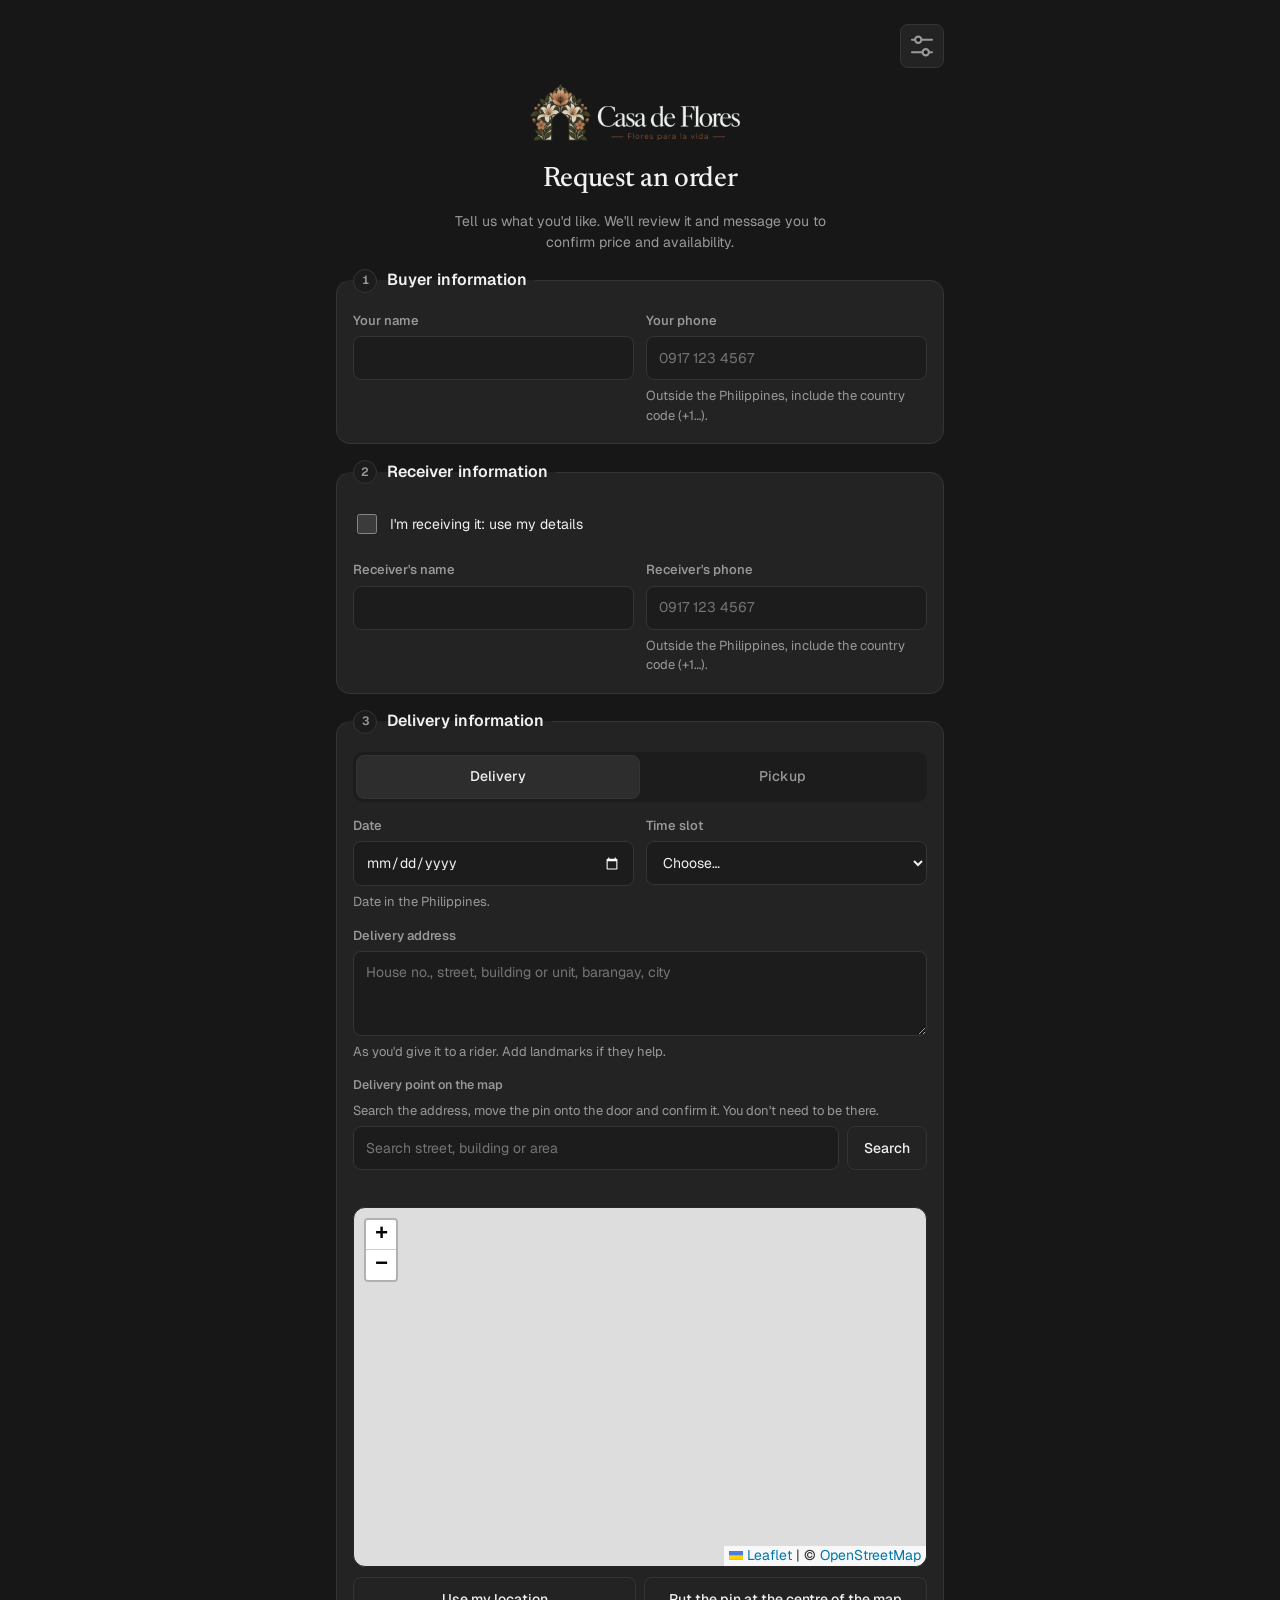
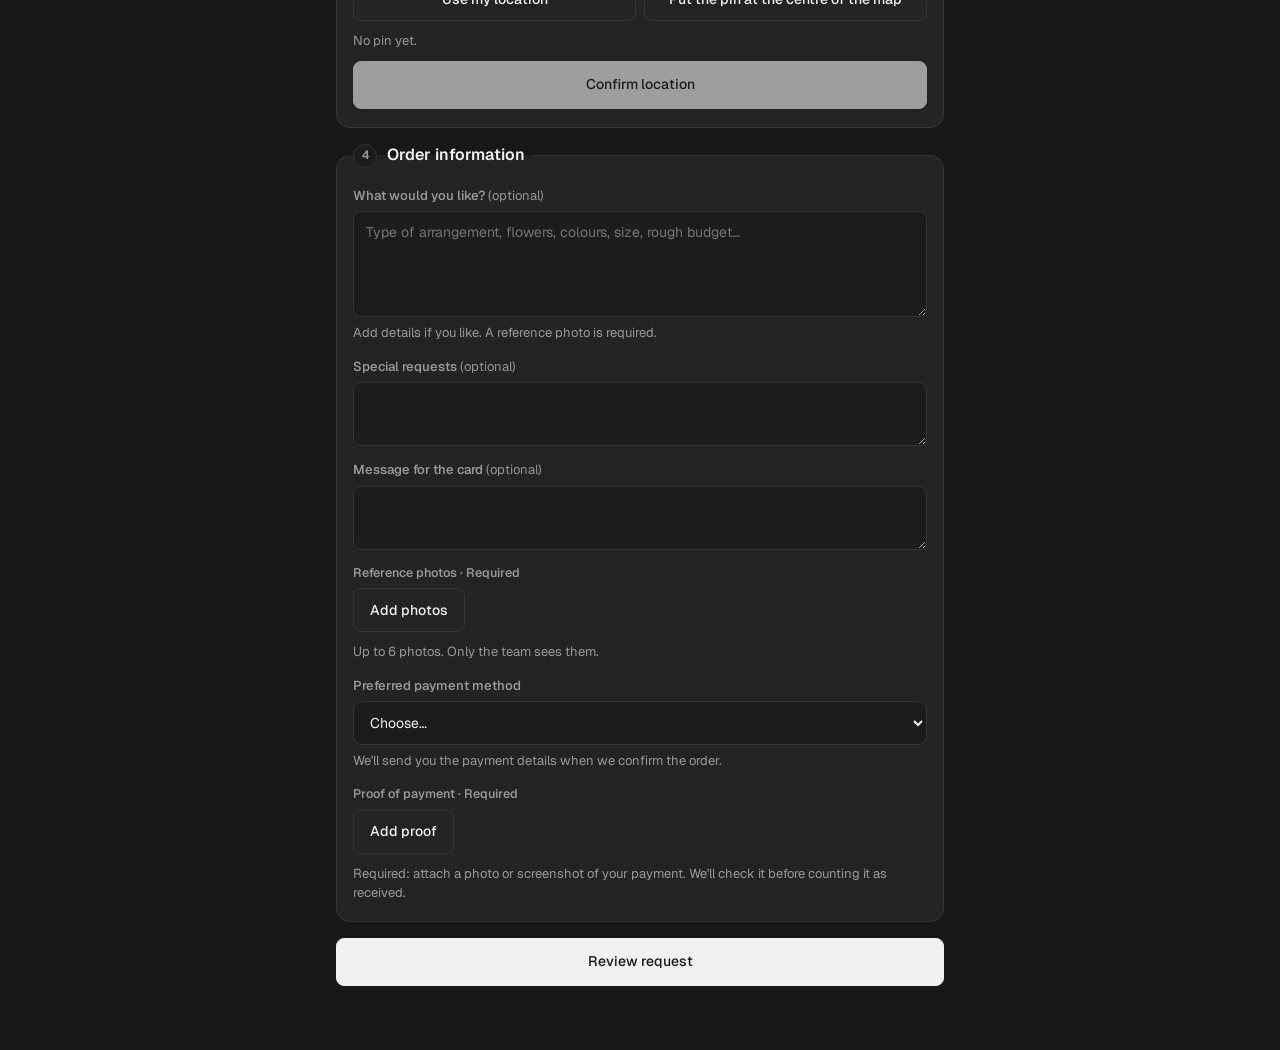
==== commit 4d54f4b5: "Requests: estimated delivery fee by distance from the nearest shop The request form shows the custom" ====
--- a/pedido.html
+++ b/pedido.html
@@ -33,6 +33,7 @@
 <script src="/config.js"></script>
 <script src="/i18n.js"></script>
 <script src="/js/location-picker.js"></script>
+<script src="/js/delivery-fee.js"></script>
 <script src="/js/public-order.js"></script>
 </body>
 </html>
--- a/styles.css
+++ b/styles.css
@@ -505,6 +505,8 @@
 .req { color: var(--fail); font-weight: 600; }
 .check { display: flex; align-items: center; gap: 12px; min-height: 44px; padding: 8px 12px; border: 1px solid var(--line-2); border-radius: var(--r-ctl); cursor: pointer; transition: border-color var(--dur-fast), background-color var(--dur-fast); }
 .check:hover { background: var(--sunk); }
+.check[hidden] { display: none; }
+.check:has(input:disabled) { cursor: default; opacity: .7; }
 .check input { position: absolute; opacity: 0; width: 1px; height: 1px; }
 .check .box { display: grid; place-items: center; width: 22px; height: 22px; flex: none; border: 1.5px solid var(--line-2); border-radius: 6px; color: var(--on-primary); transition: background-color var(--dur-fast), border-color var(--dur-fast); }
 .check .box svg { width: 14px; height: 14px; transform: scale(0); transition: transform var(--dur-base) var(--ease-out); }
@@ -636,12 +638,13 @@
 .tools { grid-template-columns: 1fr 220px auto; align-items: center; }
 .tools > .btn[hidden] { display: none; }
 .cal-toggle { display: none; }
-.cal-body { display: grid; gap: 18px; }
+.cal-body, .cal-inner { display: grid; gap: 18px; }
 @media (max-width: 860px) {
   .cal-toggle { display: inline-flex; width: 100%; }
   .cal-body { grid-template-rows: 0fr; overflow: hidden; opacity: 0; gap: 0; transition: grid-template-rows var(--dur-slow) var(--ease-out), opacity var(--dur-base); }
   .cal-body > * { min-height: 0; overflow: hidden; }
-  .cal-body.expanded { grid-template-rows: 1fr 1fr; gap: 10px; opacity: 1; }
+  .cal-inner { gap: 10px; }
+  .cal-body.expanded { grid-template-rows: 1fr; opacity: 1; }
   .sidebar { gap: 10px; }
   .tools { grid-template-columns: 1fr 124px; }
   .tools > .btn { grid-column: 1 / -1; }
@@ -1008,10 +1011,10 @@
 
 /* Fix: el calendario plegado en móvil no debe ocupar espacio (tenía dos bloques y solo se plegaba el primero) */
 @media (max-width: 860px) {
-  .cal-body { grid-template-rows: 0fr 0fr; }
-  .cal-body.expanded { grid-template-rows: 1fr 1fr; }
-  .cal-body > .panel { transition: padding 280ms var(--ease-out), border-width 280ms; }
-  .cal-body:not(.expanded) > .panel { padding-top: 0; padding-bottom: 0; border-width: 0; }
+  .cal-body { grid-template-rows: 0fr; }
+  .cal-body.expanded { grid-template-rows: 1fr; }
+  .cal-inner > .panel { transition: padding 280ms var(--ease-out), border-width 280ms; }
+  .cal-body:not(.expanded) .cal-inner > .panel { padding-top: 0; padding-bottom: 0; border-width: 0; }
 }
 @media (max-width: 560px) {
   .tools { grid-template-columns: minmax(0, 1fr) auto; }
@@ -1227,7 +1230,7 @@
 /* Florist: the calendar beside her own list, without the office's filters, tools and view switches */
 #ordersView.florist .density, #ordersView.florist .status-mobile,
 #ordersView.florist .cal-foot { display: none; }
-#ordersView.florist .cal-body > .panel + .panel { display: none !important; } /* its display is set inline */
+#ordersView.florist .cal-inner > .panel + .panel { display: none !important; } /* its display is set inline */
 #ordersView.florist .cal-body.expanded { grid-template-rows: 1fr; }
 .sec-h .count { margin-left: 2px; }
 .agenda-list { display: grid; gap: 4px; }
@@ -1398,11 +1401,12 @@
   .grid { grid-template-columns: minmax(0, 1fr) !important; }
   .sidebar { position: static; gap: 10px; }
   .cal-toggle { display: inline-flex; width: 100%; }
-  .cal-body { grid-template-rows: 0fr 0fr; overflow: hidden; opacity: 0; gap: 0; transition: grid-template-rows var(--dur-slow) var(--ease-out), opacity var(--dur-base); }
+  .cal-body { grid-template-rows: 0fr; overflow: hidden; opacity: 0; gap: 0; transition: grid-template-rows var(--dur-slow) var(--ease-out), opacity var(--dur-base); }
   .cal-body > * { min-height: 0; overflow: hidden; }
-  .cal-body.expanded { grid-template-rows: 1fr 1fr; gap: 10px; opacity: 1; }
-  .cal-body > .panel { transition: padding 280ms var(--ease-out), border-width 280ms; }
-  .cal-body:not(.expanded) > .panel { padding-top: 0; padding-bottom: 0; border-width: 0; }
+  .cal-inner { gap: 10px; }
+  .cal-body.expanded { grid-template-rows: 1fr; opacity: 1; }
+  .cal-inner > .panel { transition: padding 280ms var(--ease-out), border-width 280ms; }
+  .cal-body:not(.expanded) .cal-inner > .panel { padding-top: 0; padding-bottom: 0; border-width: 0; }
   .tools { grid-template-columns: minmax(0, 1fr) 160px auto; }
   .tools .status-mobile { display: block; }
   .tools > .btn { grid-column: 1 / -1; }
@@ -1481,7 +1485,7 @@
 .mview.in-back { animation: mview-back 340ms var(--ease-soft) both; }
 @keyframes mview-fwd { from { opacity: 0; transform: translateX(10px); } to { opacity: 1; transform: none; } }
 @keyframes mview-back { from { opacity: 0; transform: translateX(-10px); } to { opacity: 1; transform: none; } }
-.menu.account .mitem > span:not(.svg-icon) { flex: 1; }
+.menu.account .mitem > span[data-i18n] { flex: 1; }
 .menu.account .mitem .mchev { width: 16px; height: 16px; color: var(--faint); transition: transform var(--dur-fast) var(--ease-out); }
 .menu.account .mitem:hover .mchev, .menu.account .mitem:focus-visible .mchev { transform: translateX(2px); }
 .menu.account:has(.mview[data-view="prefs"]:not([hidden])) { width: 344px; }
@@ -2044,6 +2048,7 @@
 .profile-name:hover { text-decoration: underline; text-underline-offset: .2em; }
 .profile-avatar { border-radius: 50%; }
 .profile-avatar:hover { outline: 1px solid var(--muted); }
+.member > .profile-avatar { display: grid; place-items: center; justify-self: center; width: 44px; height: 44px; line-height: 1; text-align: center; }
 .mhead.profile-trigger { width: 100%; border-radius: 8px; }
 .mhead.profile-trigger:hover { background: var(--hover); }
 
@@ -2146,11 +2151,26 @@
 .ll-hit { display: flex; gap: 8px; align-items: flex-start; text-align: left; padding: 10px 12px; border: 1px solid var(--line, currentColor); border-radius: 10px; background: none; color: inherit; font: inherit; cursor: pointer; }
 .ll-hit:hover, .ll-hit:focus-visible { border-color: var(--primary); }
 .ll-hit svg.i { flex: none; margin-top: 2px; }
+.ll-tip { border-top: 1px solid var(--line, rgba(127,127,127,.25)); padding-top: 10px; margin-top: 4px; display: grid; gap: 6px; }
+.ll-tip-title { margin: 0; }
+.ll-tip-manual { display: inline-flex; gap: 8px; align-items: center; }
+.ll-tip-own { width: 7.5em; min-height: 44px; }
 .ll-line { display: flex; align-items: baseline; gap: 10px; flex-wrap: wrap; }
 .ll-price { font-size: 1.25rem; }
 .ll-driver { display: flex; align-items: center; gap: 4px; flex-wrap: wrap; }
 
 .ll-manual { justify-self: start; font-size: 0.875rem; }
+/* Proofs of delivery / pickup (Phase 5) */
+.ll-proofs { display: grid; gap: 6px; border-top: 1px solid var(--line, currentColor); padding-top: 10px; }
+.ll-proofs:empty { display: none; }
+.ll-proofs h4 { margin: 0; font-size: 0.875rem; }
+.ll-proof-list { list-style: none; margin: 0; padding: 0; display: grid; gap: 6px; }
+.ll-proof { display: flex; align-items: center; gap: 8px; flex-wrap: wrap; }
+.ll-proof .tag { margin: 0; }
+.ll-proof-what { font-weight: 600; }
+.ll-proof .btn { min-height: 36px; padding: 0 12px; }
+.ll-history summary { cursor: pointer; color: var(--muted); font-size: 0.875rem; }
+.ll-history ul { margin: 6px 0 0; padding-left: 18px; color: var(--muted); font-size: 0.875rem; }
 
 /* iPhone Safari: date and time fields keep their own minimum width and centre the text, so they spill past
    the right edge of the form. Let them shrink to the field and read like the other inputs. */
@@ -2305,6 +2325,7 @@
 .loc-results:empty { display: none; }
 .loc-result { width: 100%; min-height: 44px; padding: 10px 12px; border: 1px solid var(--line); border-radius: var(--r-ctl); background: var(--input); color: var(--fg); font: inherit; text-align: left; cursor: pointer; transition: background-color 160ms var(--ease-out), border-color 160ms var(--ease-out); }
 .loc-result:hover { background: var(--surface-hover); }
+.loc-credit { justify-self: end; }
 .loc-map { height: min(48vh, 360px); min-height: 240px; touch-action: pan-x pan-y; }
 .loc-tools { display: flex; flex-wrap: wrap; gap: 8px; }
 .loc-tools .btn { flex: 1 1 200px; }
@@ -2349,8 +2370,170 @@
 .po-notice { padding: 12px 14px; border-radius: var(--r-ctl); background: var(--sunk); }
 .po-done { text-align: center; justify-items: center; }
 .po-done p { margin: 0; text-wrap: pretty; }
-.po-captcha { display: grid; place-items: center; }
+.po-ref { font-variant-numeric: tabular-nums; }
+.po-ref b { font-size: 1.15rem; letter-spacing: .02em; }
+.po-captcha { position: fixed; z-index: 60; left: 50%; bottom: max(16px, env(safe-area-inset-bottom)); transform: translateX(-50%); display: grid; place-items: center; }
+.po-captcha:empty { display: none; }
 @media (max-width: 559px) {
   .po-section .row2 { grid-template-columns: 1fr; }
   .po-section { padding: 16px 14px; }
 }
+
+/* ---------- Requests from the public form (Phase 3) ----------
+   A short list of cards, the same surfaces as the orders. New ones carry a mark until someone opens them. */
+.rail-count:not([hidden]) { background: var(--transit-solid); color: var(--transit-on); }
+.rail[data-expanded="false"] .rail-count:not([hidden]) { position: absolute; top: 4px; right: 4px; left: auto; min-width: 18px; padding: 0 5px; font-size: .6875rem; line-height: 18px; }
+#tabRequests { position: relative; }
+/* The mobile drawer always shows labels, even when desktop navigation is collapsed. */
+@media (max-width: 860px) {
+  .rail.drawer-open .rail-count:not([hidden]) { position: static; flex: none; margin-left: auto; box-shadow: none; }
+}
+.req-filter .count { min-width: 0; padding: 0 6px; margin-left: 2px; background: transparent; }
+.req-link { display: flex; align-items: center; justify-content: space-between; gap: 8px 12px; flex-wrap: wrap;
+  margin: 0 0 14px; padding: 10px 12px; border: 1px solid var(--line, currentColor); border-radius: 12px; }
+.req-link[hidden] { display: none; }
+.req-link-label { color: var(--muted); font-size: 0.875rem; overflow-wrap: anywhere; }
+.req-link-acts { display: flex; gap: 8px; }
+.req-link .btn { min-height: 40px; }
+.req-list { display: grid; gap: 10px; margin: 0; padding: 0; list-style: none; }
+.req-card { display: grid; gap: 6px; width: 100%; padding: 14px 16px; border: 1px solid var(--line); border-radius: var(--r-card, 14px); background: var(--surface);
+  color: var(--fg); font: inherit; text-align: left; cursor: pointer; transition: border-color 160ms var(--ease-out), background-color 160ms var(--ease-out); }
+.req-card:hover { background: var(--surface-hover); }
+.req-card.is-new { border-color: color-mix(in srgb, var(--transit-solid) 55%, var(--line)); }
+.req-top { display: flex; align-items: center; gap: 8px; min-width: 0; }
+.req-top .tag { margin: 0; }
+.req-ref { font-variant-numeric: tabular-nums; letter-spacing: .01em; }
+.req-when { display: flex; align-items: center; gap: 6px; font-weight: 550; }
+.req-when svg.i { width: 16px; height: 16px; color: var(--muted); }
+.req-who { overflow-wrap: anywhere; }
+.req-what { display: -webkit-box; -webkit-line-clamp: 2; -webkit-box-orient: vertical; overflow: hidden; }
+.req-tag.received { background: var(--transit-bg); color: var(--transit); }
+.req-tag.in_review { background: var(--prep-bg); color: var(--prep); }
+.req-tag.accepted { background: var(--done-bg); color: var(--done); }
+.req-tag.rejected, .req-tag.expired { background: var(--sunk); color: var(--muted); font-weight: 500; }
+.req-tag.past { background: var(--fail-bg); color: var(--fail); }
+.req-empty svg.i { width: 32px; height: 32px; opacity: .5; }
+.req-sheet .ro dd .note { display: block; margin-top: 4px; }
+.req-unverified { display: flex; gap: 6px; align-items: flex-start; margin: 6px 0 0; }
+.req-unverified svg.i { width: 15px; height: 15px; flex: none; margin-top: 2px; color: var(--prep); }
+.req-dupes .linkish { font-weight: 600; }
+.req-events { display: grid; gap: 6px; margin: 8px 0 0; padding-left: 18px; }
+.req-on-order { display: grid; gap: 10px; }
+.req-on-order h3 { margin: 0; }
+.req-proof-on-order { display: flex; gap: 10px; align-items: center; }
+.req-proof-on-order .pic { width: 96px; flex: none; }
+.req-from svg.i { color: var(--transit); }
+@media (max-width: 560px) {
+  .req-filter { width: 100%; }
+  .req-filter button { flex: 1; white-space: nowrap; padding-inline: 8px; }
+}
+
+/* ---------- Nearest shop (Phase 4): a suggestion under the florist picker, never an assignment ---------- */
+.shop-suggest { display: grid; gap: 6px; margin-top: -4px; padding: 10px 12px; border: 1px solid var(--line-soft); border-radius: var(--r-ctl); background: var(--sunk); }
+.shop-best { display: flex; flex-wrap: wrap; align-items: center; gap: 8px; margin: 0; }
+.shop-best > span:first-of-type { flex: 1 1 220px; }
+.shop-best svg.i { width: 16px; height: 16px; flex: none; color: var(--muted); }
+.shop-use { min-height: 36px; padding-inline: 12px; }
+.shop-chosen { display: inline-flex; align-items: center; gap: 4px; font-weight: 600; color: var(--state-done); }
+.shop-chosen svg.i { color: var(--state-done); }
+.shop-all summary { cursor: pointer; font-size: .8125rem; color: var(--muted); }
+.shop-all > .note { margin: 6px 0; }
+.shop-list { display: grid; gap: 8px; margin: 0; padding-left: 20px; }
+.shop-list li.is-away { color: var(--muted); }
+.shop-row-head { display: flex; gap: 8px; align-items: baseline; }
+.shop-km { font-variant-numeric: tabular-nums; color: var(--muted); }
+.shop-florists { display: flex; flex-wrap: wrap; gap: 4px 12px; }
+.shop-florists .is-chosen { font-weight: 700; }
+.shop-left, .shop-clash { margin: 6px 0 0; }
+.shop-gap { display: flex; gap: 4px; align-items: center; color: var(--prep); }
+.shop-gap svg.i { width: 14px; height: 14px; }
+
+/* Quick pay: the "payment pending" tag on a card is a button for admins */
+.tag-btn { border: 0; cursor: pointer; font: inherit; font-size: 0.78125rem; font-weight: 600; transition: filter var(--dur-fast), box-shadow var(--dur-fast); }
+.tag-btn:hover { filter: brightness(1.08); box-shadow: 0 0 0 1px currentColor inset; }
+.tag-btn:focus-visible { outline: 2px solid currentColor; outline-offset: 2px; }
+.tag-btn:disabled { opacity: .6; cursor: progress; }
+/* What's new: a dot on the menu button until the latest entry is opened */
+.news-dot { display: none; flex: none; width: 8px; height: 8px; margin-left: auto; border-radius: 50%; background: var(--step-done); }
+#changelogBtn.has-news .news-dot { display: inline-block; }
+#accountBtn { position: relative; }
+#accountBtn.has-news::after { content: ""; position: absolute; top: 6px; right: 6px; width: 8px; height: 8px; border-radius: 50%; background: var(--step-done); box-shadow: 0 0 0 2px var(--surface); }
+.changelog .sheet-body section.changelog-highlight { padding: 16px; border: 1px solid var(--done); border-radius: 12px; background: var(--surface-hover); }
+.changelog-highlight h3 { margin-top: 0; }
+.changelog-highlight .changelog-list { font-weight: 600; }
+.changelog-list { margin: 0; padding-left: 18px; display: grid; gap: 8px; line-height: 1.45; }
+
+/* Public form · pickup: the shops as a list to choose from; the address shows once one is chosen */
+.po-shops { display: grid; gap: 8px; }
+.po-shop { display: flex; align-items: center; gap: 12px; min-height: 56px; padding: 10px 14px; border: 1px solid var(--line); border-radius: 12px; background: var(--surface); cursor: pointer; transition: border-color var(--dur-fast), background-color var(--dur-fast); }
+.po-shop:hover { background: var(--surface-hover); }
+.po-shop input { width: 20px; height: 20px; flex: none; margin: 0; accent-color: var(--primary); }
+.po-shop.is-chosen { border-color: var(--primary); box-shadow: 0 0 0 1px var(--primary) inset; }
+.po-shop.is-closed { cursor: not-allowed; opacity: .6; }
+.po-shop:has(input:focus-visible) { outline: 2px solid var(--primary); outline-offset: 2px; }
+.po-shop-text { display: grid; gap: 2px; min-width: 0; flex: 1; }
+.po-shop-text small { color: var(--muted); font-size: .8125rem; }
+.po-shop-near { flex: none; padding: 2px 8px; border-radius: 99px; font-size: .75rem; font-weight: 600; background: color-mix(in srgb, var(--step-done) 14%, transparent); color: var(--step-done); }
+.po-shop-tools { display: flex; flex-wrap: wrap; align-items: center; gap: 10px; }
+.po-shop-detail { display: grid; gap: 4px; padding: 12px 14px; border-radius: 12px; background: var(--sunk); }
+.po-shop-detail p { margin: 0; }
+.po-shop-box { display: grid; gap: 12px; }
+.po-shop-box .err:empty { display: none; }
+
+/* Pickup orders */
+.tag.pickup { background: var(--sunk); color: var(--fg); font-weight: 500; }
+.steps.three .link { flex: 1.5; }
+.pickup-info { margin: 0; }
+.mode-seg button { display: inline-flex; align-items: center; justify-content: center; gap: 6px; }
+.w-pickup { display: inline-flex; align-items: center; gap: 4px; }
+.mode-off { display: none !important; }
+/* Lalamove · unconfirmed booking (audit F01): stays within the sheet on a phone */
+.ll { grid-template-columns: minmax(0, 1fr); }
+.ll-uncertain { margin: 0; }
+.ll-uncertain > span { min-width: 0; }
+.ll-uncertain b { color: var(--fg); }
+
+/* Trash (12/11/2026) */
+.trash-explain { list-style: none; margin: 0; padding: 0; display: grid; gap: 10px; }
+.trash-explain li { display: flex; gap: 10px; align-items: flex-start; }
+.trash-explain .ic { flex: none; width: 28px; height: 28px; display: grid; place-items: center; border-radius: 8px; background: var(--sunk); color: var(--muted); }
+.trash-explain b { display: block; font-size: .875rem; }
+.trash-explain small { color: var(--muted); font-size: .8125rem; line-height: 1.4; }
+.trash-list { list-style: none; margin: 0; padding: 0; display: grid; gap: 10px; }
+.trash-item { display: grid; gap: 6px; padding: 12px 14px; border: 1px solid var(--line); border-radius: 12px; background: var(--surface); }
+.trash-item p { margin: 0; }
+.trash-top { display: flex; flex-wrap: wrap; align-items: center; gap: 8px; min-width: 0; }
+.trash-top .tag { margin: 0; }
+.trash-left.over { color: var(--fail); }
+.tag.delivery { background: var(--sunk); color: var(--fg); font-weight: 500; }
+
+/* Requests: type filter and type-specific cards (12/11/2026) */
+.req-kind-filter { margin-top: 8px; }
+.req-card .req-top .req-kind { margin: 0; }
+.tag.req-kind.pickup { background: color-mix(in srgb, var(--ready-solid, #7aa6c2) 18%, transparent); color: var(--fg); }
+.tag.req-kind.delivery { background: var(--sunk); color: var(--fg); }
+.req-where { display: flex; align-items: center; gap: 6px; min-width: 0; }
+.req-where svg.i { width: 16px; height: 16px; color: var(--muted); flex: none; }
+.req-addr { overflow: hidden; text-overflow: ellipsis; white-space: nowrap; min-width: 0; }
+.req-order { display: flex; align-items: center; gap: 6px; font-size: .8125rem; font-weight: 550; color: var(--prep); }
+.req-order.deleted, .req-order.unknown { color: var(--fail); }
+.req-order svg.i { width: 15px; height: 15px; }
+.req-more { justify-self: center; margin-top: 12px; }
+.req-top { flex-wrap: wrap; }
+
+/* Payment page (/pagar.html, PayMongo for requests) */
+.pay-card { gap: 14px; }
+.pay-dl { display: grid; gap: 10px; width: 100%; margin: 4px 0; text-align: left; }
+.pay-dl > div { display: flex; justify-content: space-between; gap: 12px; align-items: baseline; }
+.pay-dl dt { color: var(--muted); } .pay-dl dd { margin: 0; text-align: right; }
+.pay-total { border-top: 1px solid var(--line); padding-top: 10px; }
+.pay-total dt, .pay-total dd { color: var(--fg); font-size: 1.2rem; font-weight: 600; font-variant-numeric: tabular-nums; }
+.pay-wait { color: var(--muted); animation: pay-pulse 1.6s ease-in-out infinite; }
+.pay-check { width: 56px; height: 56px; border-radius: 50%; display: grid; place-items: center; font-size: 28px; background: var(--primary-tint); color: var(--primary-text); animation: pay-pop 280ms cubic-bezier(.2, .7, .3, 1); }
+.pay-test { font-size: .8rem; }
+@keyframes pay-pulse { 50% { opacity: .55; } }
+@keyframes pay-pop { from { transform: scale(.85); opacity: 0; } }
+[data-motion="reduced"] .pay-wait, [data-motion="reduced"] .pay-check { animation: none; }
+
+a.btn { text-decoration: none; } /* links shown as buttons (request page, form receipt) */
+.req-tag.paying { background: var(--primary-tint); color: var(--primary-soft-text); }
